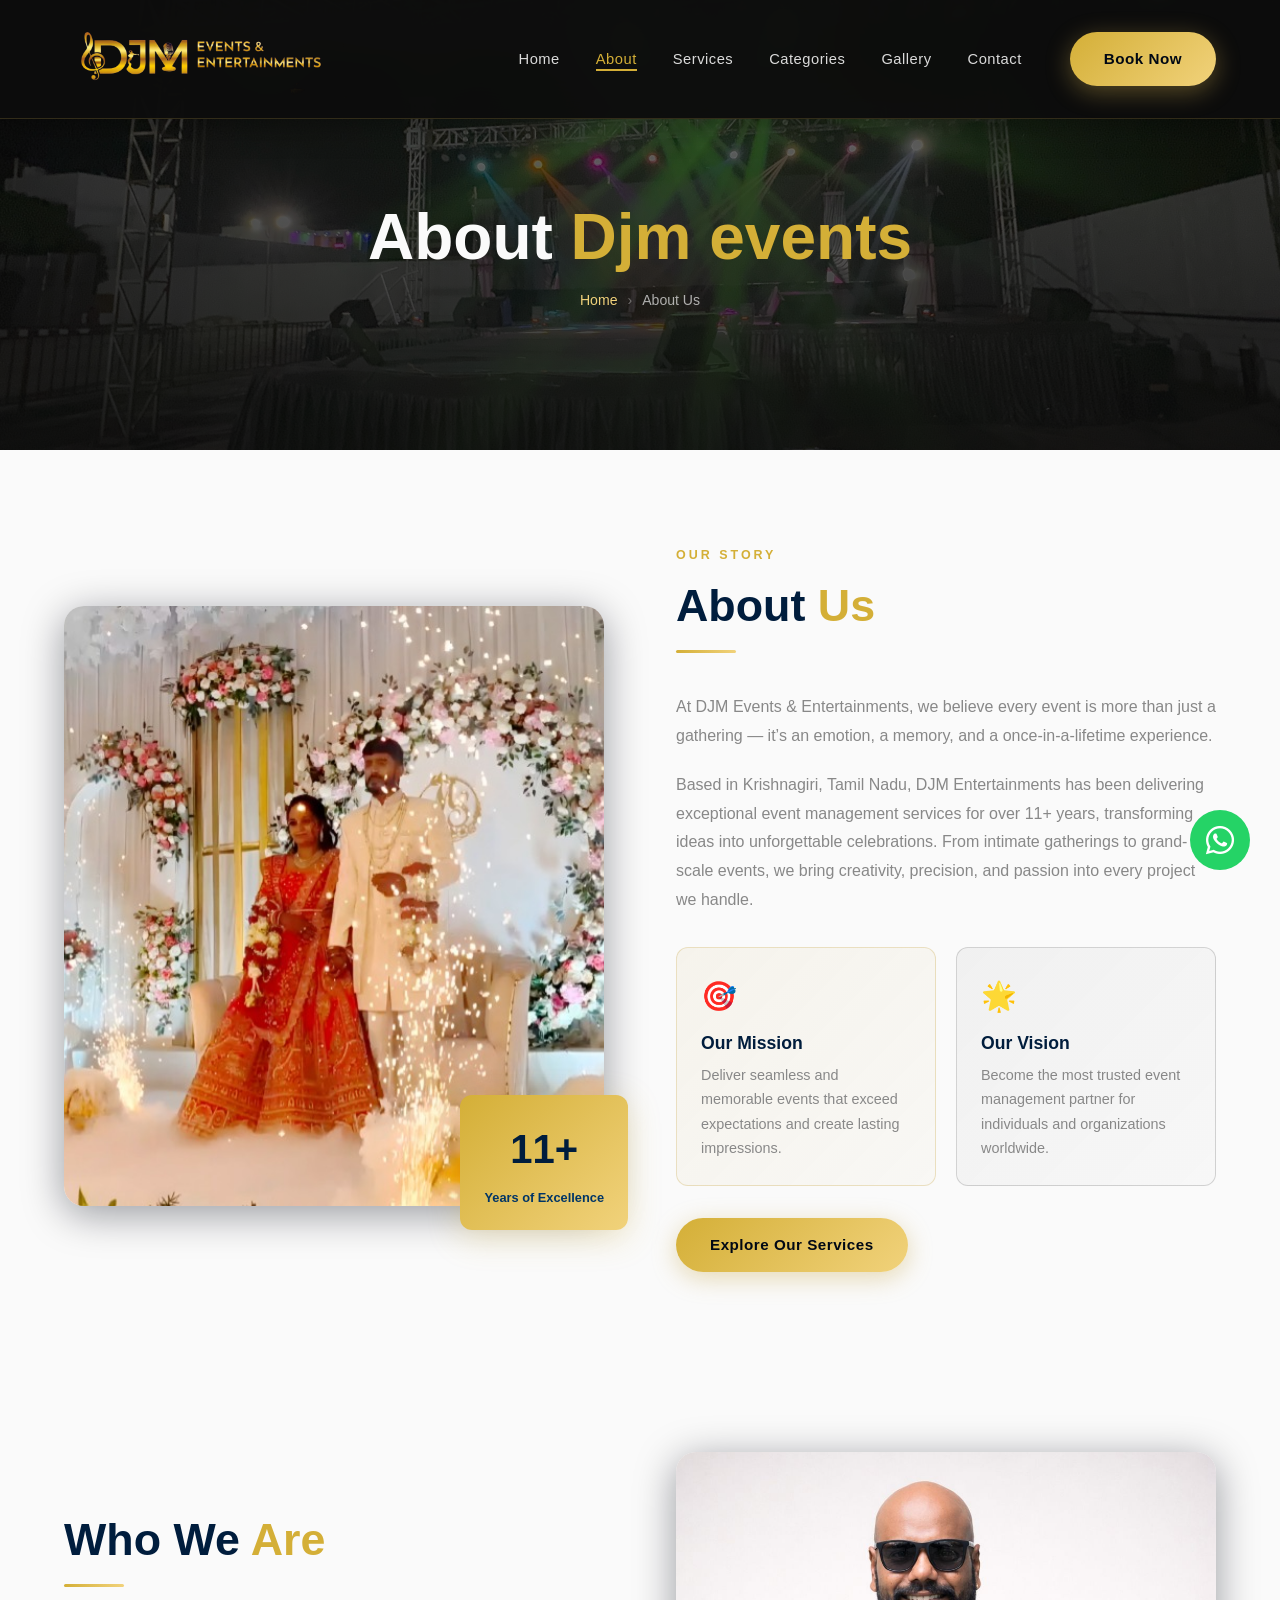
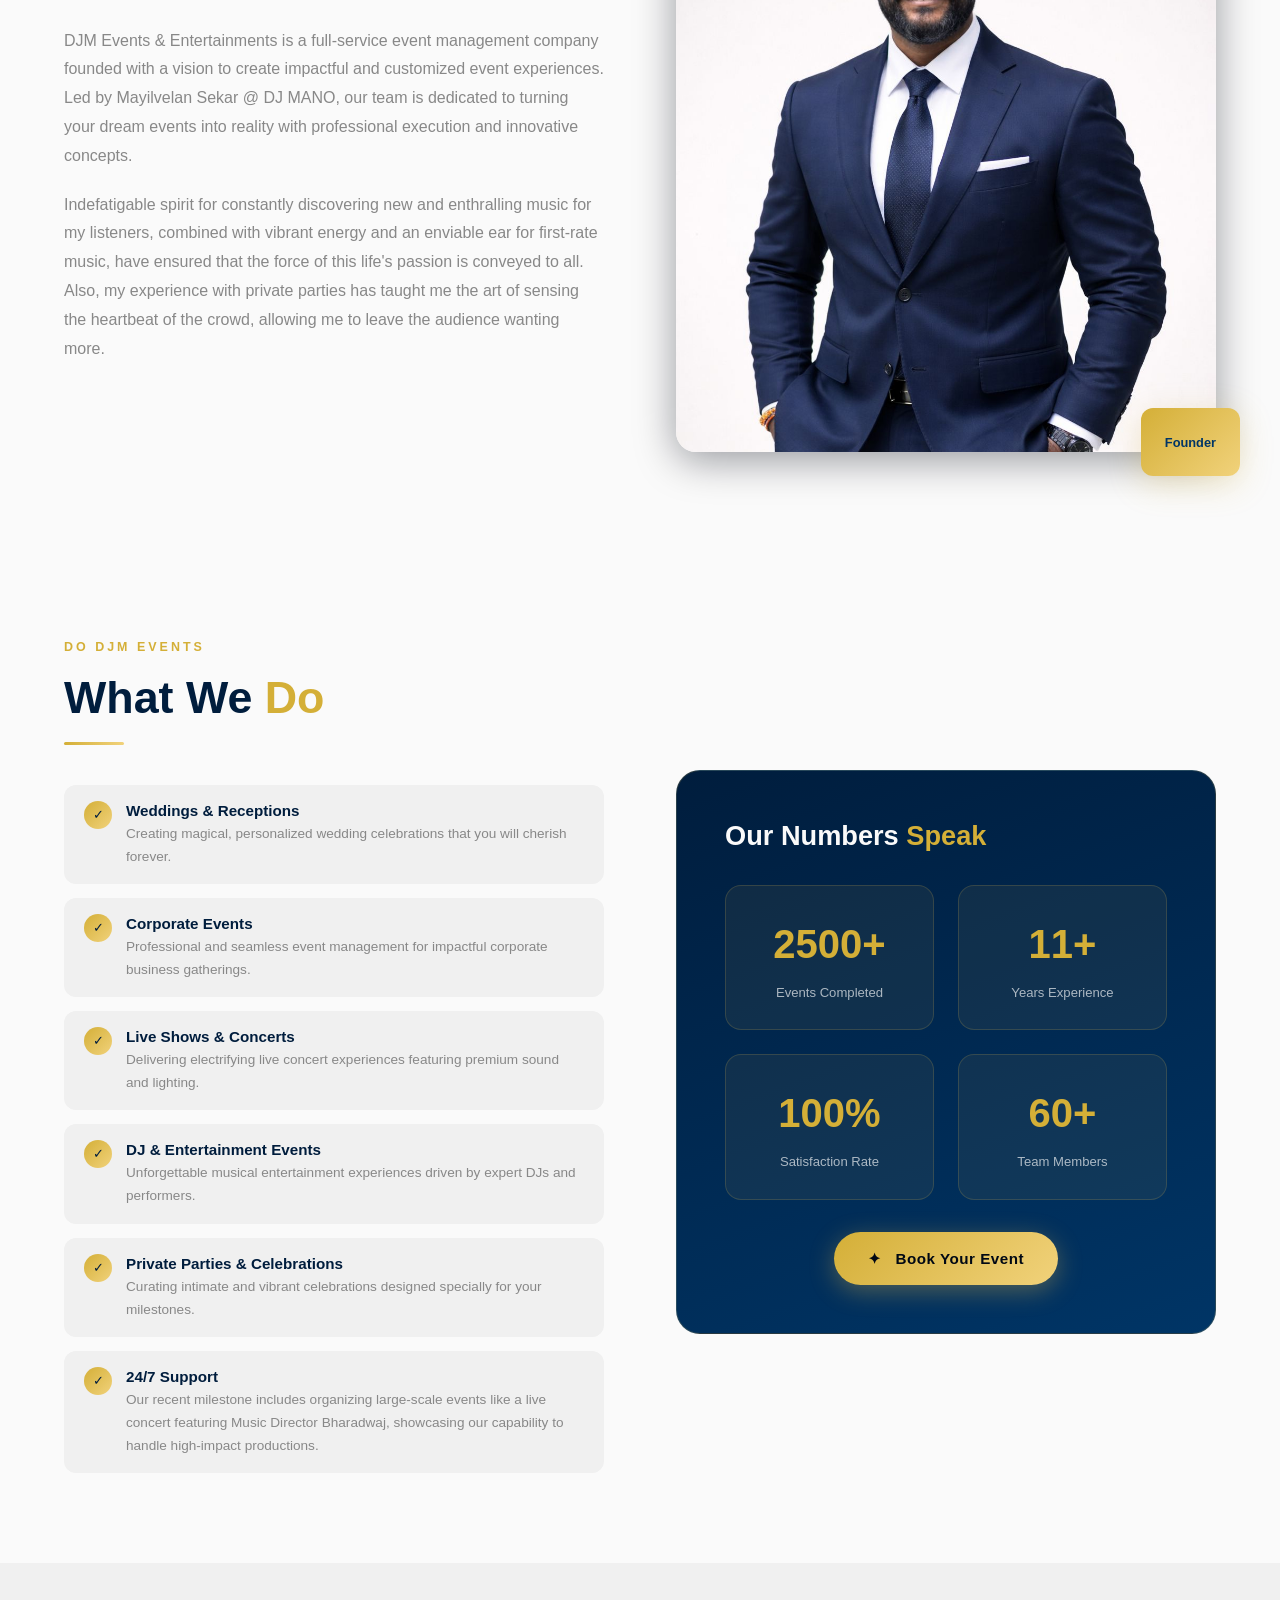
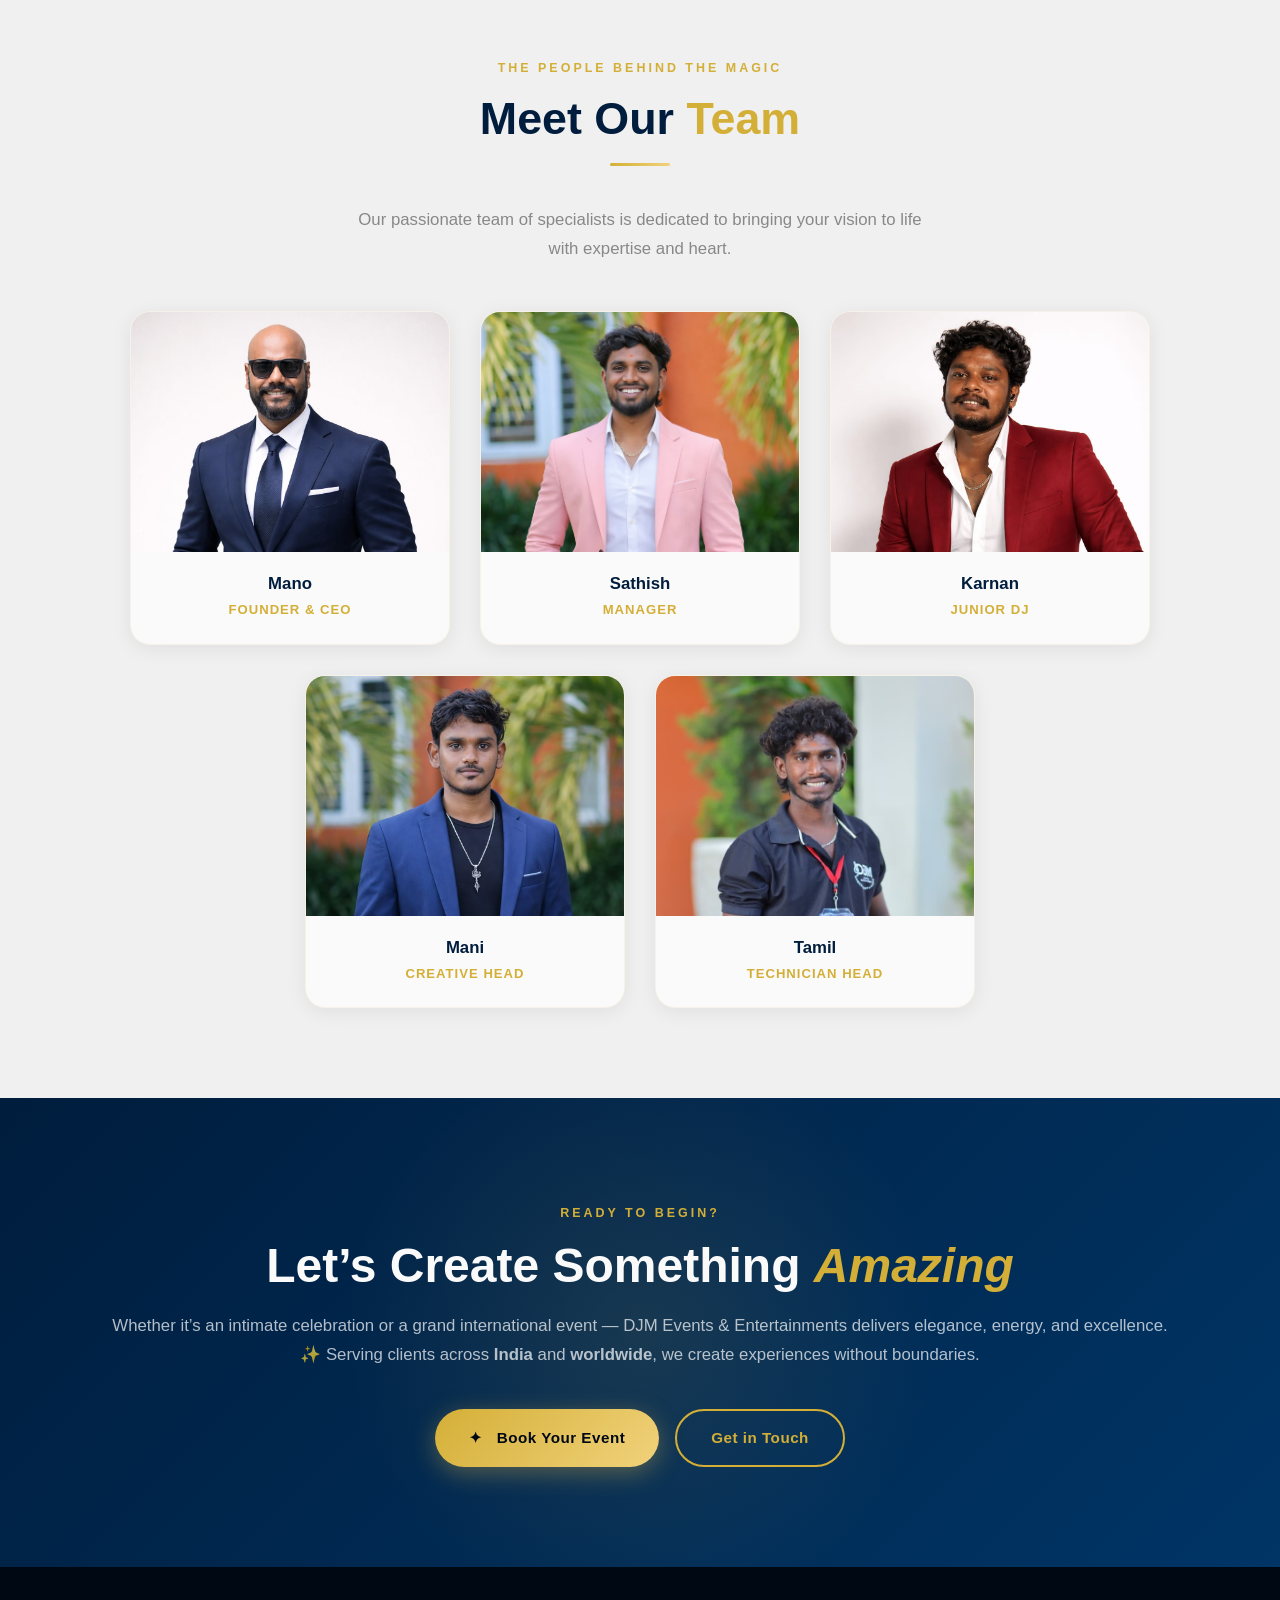
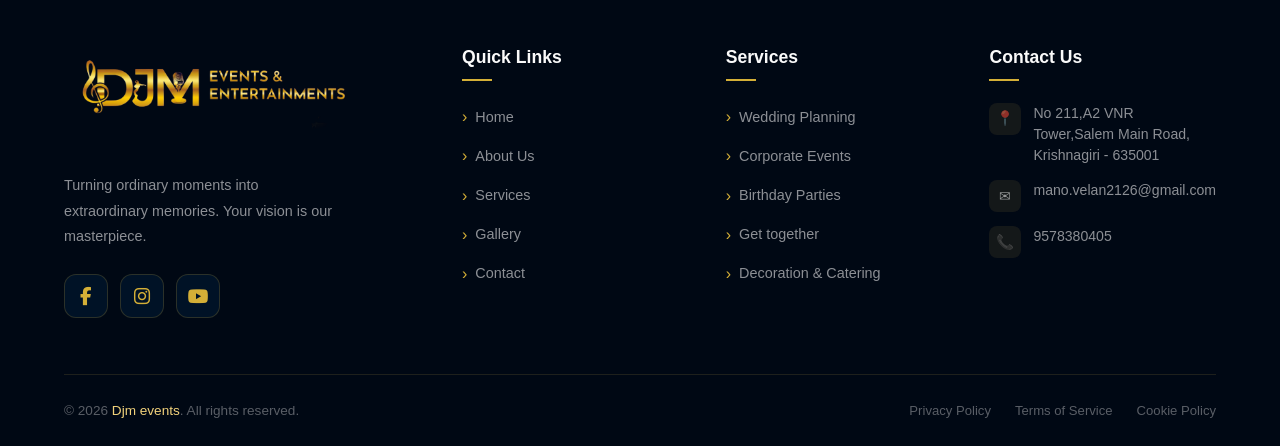
==== about.html @ 703d53e8 "changes" ====
<!DOCTYPE html>
<html lang="en">

<head>
    <meta charset="UTF-8" />
    <meta name="viewport" content="width=device-width, initial-scale=1.0" />
    <meta name="description"
        content="Learn about Djm events — our story, mission, vision, and the passionate team behind every unforgettable event we create." />
    <title>About Us | Djm events</title>
    <link rel="stylesheet" href="style.css" />
    <link rel="preconnect" href="https://fonts.googleapis.com" />
    <link rel="preconnect" href="https://fonts.gstatic.com" crossorigin />
    <link rel="stylesheet" href="https://cdnjs.cloudflare.com/ajax/libs/font-awesome/6.5.0/css/all.min.css">
    <link rel="icon" type="image/png" href="images/djm-icon.png">
</head>

<body>
    <div class="nav-overlay"></div>

    <!-- ===== NAVBAR ===== -->
    <nav class="navbar scrolled" id="navbar">
        <div class="nav-container">
            <a href="index.html" class="nav-logo" aria-label="Djm events Home">
                <div class="nav-logo-icon"><img src="images/djmlogo.png" alt="Djm Events"></div>
            </a>
            <ul class="nav-links" id="navLinks" role="navigation" aria-label="Main navigation">
                <li><a href="index.html" class="nav-link">Home</a></li>
                <li><a href="about.html" class="nav-link active">About</a></li>
                <li><a href="services.html" class="nav-link">Services</a></li>
                <li><a href="categories.html" class="nav-link">Categories</a></li>
                <li><a href="gallery.html" class="nav-link">Gallery</a></li>
                <li><a href="contact.html" class="nav-link">Contact</a></li>
                <li><a href="book.html" class="btn btn-primary nav-cta" target="_blank">Book Now</a></li>
            </ul>
            <button class="hamburger" id="hamburger" aria-label="Toggle navigation" aria-expanded="false">
                <span></span><span></span><span></span>
            </button>
        </div>
    </nav>

    <!-- ===== PAGE HERO ===== -->
    <header class="page-hero" id="about-hero">
        <div class="page-hero-bg" style="background-image: url('images/Truss\ Setup.jpg');"></div>
        <div class="page-hero-overlay"></div>
        <div class="container">
            <div class="page-hero-content">
                <h1 class="page-hero-title">About <span>Djm events</span></h1>
                <nav class="breadcrumb" aria-label="Breadcrumb">
                    <a href="index.html">Home</a>
                    <span class="breadcrumb-sep">›</span>
                    <span>About Us</span>
                </nav>
            </div>
        </div>
    </header>

    <!-- ===== COMPANY OVERVIEW ===== -->
    <section class="section-padding" id="company-overview">
        <div class="container">
            <div class="about-overview">
                <div class="about-img-wrap fade-in">
                    <img src="images/wedding_floral_stage.jpg" alt="Djm events team at a beautiful event"
                        class="about-img-main" loading="lazy" />
                    <div class="about-img-badge">
                        <span class="big-num">11+</span>
                        <span>Years of Excellence</span>
                    </div>
                </div>
                <div class="about-text-col fade-in">
                    <span class="section-tag">Our Story</span>
                    <h2 class="section-title">About <span>Us</span> </h2>
                    <div class="gold-divider"></div>
                    <p style="color:var(--gray-mid); margin-bottom:20px; line-height:1.8;">
                        At DJM Events & Entertainments, we believe every event is more than just a gathering — it’s an
                        emotion, a memory, and a once-in-a-lifetime experience.
                    </p>
                    <p style="color:var(--gray-mid); margin-bottom:28px; line-height:1.8;">
                        Based in Krishnagiri, Tamil Nadu, DJM Entertainments has been delivering exceptional event
                        management services for over 11+ years, transforming ideas into unforgettable celebrations. From
                        intimate gatherings to grand-scale events, we bring creativity, precision, and passion into
                        every project we handle.
                    </p>

                    <div class="mission-vision-grid">
                        <div class="mv-card mission">
                            <div class="mv-icon">🎯</div>
                            <h4>Our Mission</h4>
                            <p>Deliver seamless and memorable events that exceed expectations and create lasting
                                impressions.</p>
                        </div>
                        <div class="mv-card vision">
                            <div class="mv-icon">🌟</div>
                            <h4>Our Vision</h4>
                            <p>Become the most trusted event management partner for individuals and organizations
                                worldwide.</p>
                        </div>
                    </div>

                    <a href="services.html" class="btn btn-primary" id="about-services-btn">Explore Our Services</a>
                </div>
            </div>
        </div>
    </section>
    <section class="section-padding" id="company-overview">
        <div class="container">
            <div class="about-overview">
                <div class="about-text-col fade-in">

                    <h2 class="section-title">Who We <span>Are</span> </h2>
                    <div class="gold-divider"></div>
                    <p style="color:var(--gray-mid); margin-bottom:20px; line-height:1.8;">
                        DJM Events & Entertainments is a full-service event management company founded with a vision to
                        create impactful and customized event experiences. Led by Mayilvelan Sekar @ DJ MANO, our team
                        is dedicated to turning your dream events into reality with professional execution and
                        innovative concepts.
                    </p>
                    <p style="color:var(--gray-mid); margin-bottom:28px; line-height:1.8;">
                        Indefatigable spirit for constantly discovering new and enthralling music for my
                        listeners, combined with vibrant energy and an enviable ear for first-rate music, have
                        ensured that the force of this life's passion is conveyed to all. Also, my experience with
                        private parties has taught me the art of sensing the heartbeat of the crowd, allowing
                        me to leave the audience wanting more.
                    </p>




                </div>

                <div class="about-text-col fade-in">
                    <div class="about-img-wrap fade-in">
                        <img src="images/manowesdwd.jpeg" alt="Djm events team at a beautiful event"
                            class="about-img-main" loading="lazy" />
                        <div class="about-img-badge">
                            <span class="">Founder</span>

                        </div>

                    </div>
                </div>


            </div>
        </div>

    </section>
    <section class="section-padding" id="why-choose-us">
        <div class="container">
            <div class="two-col-grid">
                <div class="fade-in">
                    <span class="section-tag">Do Djm events</span>
                    <h2 class="section-title">What We <span>Do</span></h2>
                    <div class="gold-divider"></div>
                    <div class="why-list">
                        <div class="why-item">
                            <div class="why-check">✓</div>
                            <div class="why-item-text">
                                <h5>Weddings & Receptions </h5>
                                <p>Creating magical, personalized wedding celebrations that you will cherish forever.
                                </p>
                            </div>
                        </div>
                        <div class="why-item">
                            <div class="why-check">✓</div>
                            <div class="why-item-text">
                                <h5>Corporate Events </h5>
                                <p>Professional and seamless event management for impactful corporate business
                                    gatherings.</p>
                            </div>
                        </div>
                        <div class="why-item">
                            <div class="why-check">✓</div>
                            <div class="why-item-text">
                                <h5>Live Shows & Concerts </h5>
                                <p>Delivering electrifying live concert experiences featuring premium sound and
                                    lighting.</p>
                            </div>
                        </div>
                        <div class="why-item">
                            <div class="why-check">✓</div>
                            <div class="why-item-text">
                                <h5>DJ & Entertainment Events</h5>
                                <p>Unforgettable musical entertainment experiences driven by expert DJs and performers.
                                </p>
                            </div>
                        </div>
                        <div class="why-item">
                            <div class="why-check">✓</div>
                            <div class="why-item-text">
                                <h5>Private Parties & Celebrations </h5>
                                <p>Curating intimate and vibrant celebrations designed specially for your milestones.
                                </p>
                            </div>
                        </div>
                        <div class="why-item">
                            <div class="why-check">✓</div>
                            <div class="why-item-text">
                                <h5>24/7 Support</h5>

                                <p>Our recent milestone includes organizing large-scale events like a live concert
                                    featuring Music Director Bharadwaj, showcasing our capability to handle high-impact
                                    productions.</p>
                            </div>
                        </div>
                    </div>
                </div>
                <div class="fade-in">
                    <div
                        style="background:linear-gradient(160deg,var(--dark),var(--dark-mid)); border-radius:24px; padding:48px; border:1px solid rgba(201,168,76,0.2);">
                        <h3
                            style="font-family:'Open Sans',sans-serif; font-size:1.7rem; color:var(--white); margin-bottom:32px;">
                            Our Numbers <span style="color:var(--gold);">Speak</span></h3>
                        <div class="two-two-grid">
                            <div
                                style="text-align:center; padding:24px; background:rgba(201,168,76,0.08); border-radius:16px; border:1px solid rgba(201,168,76,0.2);">
                                <span
                                    style="font-family:'Open Sans',sans-serif; font-size:2.5rem; font-weight:700; color:var(--gold); display:block;">2500+</span>
                                <span style="color:rgba(255,255,255,0.65); font-size:0.82rem;">Events Completed</span>
                            </div>
                            <div
                                style="text-align:center; padding:24px; background:rgba(201,168,76,0.08); border-radius:16px; border:1px solid rgba(201,168,76,0.2);">
                                <span
                                    style="font-family:'Open Sans',sans-serif; font-size:2.5rem; font-weight:700; color:var(--gold); display:block;">11+</span>
                                <span style="color:rgba(255,255,255,0.65); font-size:0.82rem;">Years Experience</span>
                            </div>
                            <div
                                style="text-align:center; padding:24px; background:rgba(201,168,76,0.08); border-radius:16px; border:1px solid rgba(201,168,76,0.2);">
                                <span
                                    style="font-family:'Open Sans',sans-serif; font-size:2.5rem; font-weight:700; color:var(--gold); display:block;">100%</span>
                                <span style="color:rgba(255,255,255,0.65); font-size:0.82rem;">Satisfaction Rate</span>
                            </div>
                            <div
                                style="text-align:center; padding:24px; background:rgba(201,168,76,0.08); border-radius:16px; border:1px solid rgba(201,168,76,0.2);">
                                <span
                                    style="font-family:'Open Sans',sans-serif; font-size:2.5rem; font-weight:700; color:var(--gold); display:block;">60+</span>
                                <span style="color:rgba(255,255,255,0.65); font-size:0.82rem;">Team Members</span>
                            </div>
                        </div>
                        <div style="margin-top:32px; text-align:center;">
                            <a href="https://wa.me/919578380405?text=Hi,%20I'd%20like%20to%20book%20an%20event%20with%20Djm%20Events."
                                target="_blank" class="btn btn-primary" id="about-book-btn">✦ &nbsp; Book Your Event</a>
                        </div>
                    </div>
                </div>
            </div>
        </div>
    </section>



    <!-- ===== TEAM ===== -->
    <section class="section-padding team-section" id="team">
        <div class="container">
            <div class="text-center fade-in">
                <span class="section-tag">The People Behind the Magic</span>
                <h2 class="section-title">Meet Our <span>Team</span></h2>
                <div class="gold-divider"></div>
                <p class="section-subtitle">Our passionate team of specialists is dedicated to bringing your vision to
                    life with expertise and heart.</p>
            </div>
            <div class="team-grid">

                <article class="team-card fade-in" id="team-member-1">
                    <div class="team-img-wrap">
                        <img src="images/derde.jpeg" alt="Victoria Harrington - Founder & CEO" class="team-img"
                            loading="lazy" />
                        <div class="team-img-overlay"></div>

                    </div>
                    <div class="team-info">
                        <h3 class="team-name">Mano</h3>
                        <p class="team-role">Founder & CEO</p>
                    </div>
                </article>

                <article class="team-card fade-in" id="team-member-2">
                    <div class="team-img-wrap">
                        <img src="images/sathish.jpeg" alt="James Lawson - Creative Director" class="team-img"
                            style="object-position: 33% top;" loading="lazy" />
                        <div class="team-img-overlay"></div>

                    </div>
                    <div class="team-info">
                        <h3 class="team-name">Sathish</h3>
                        <p class="team-role">Manager</p>
                    </div>
                </article>
                <article class="team-card fade-in" id="team-member-3">
                    <div class="team-img-wrap">
                        <img src="images/erwdsweds.jpeg" alt="Sophia Martinez - Head of Weddings" class="team-img"
                            style="object-position: 66% top;" loading="lazy" />
                        <div class="team-img-overlay"></div>
                        <div class="team-info">
                            <h3 class="team-name">Karnan</h3>
                            <p class="team-role">Junior Dj</p>
                        </div>
                    </div>

                </article>



                <article class="team-card fade-in" id="team-member-3">
                    <div class="team-img-wrap">
                        <img src="images/mani.jpeg" alt="Sophia Martinez - Head of Weddings" class="team-img"
                            style="object-position: 66% top;" loading="lazy" />
                        <div class="team-img-overlay"></div>
                        <div class="team-info">
                            <h3 class="team-name">Mani</h3>
                            <p class="team-role">Creative Head</p>
                        </div>
                    </div>

                </article>

                <article class="team-card fade-in" id="team-member-3">
                    <div class="team-img-wrap">
                        <img src="images/erdeder.jpeg" alt="Sophia Martinez - Head of Weddings" class="team-img"
                            style="object-position: 66% top;" loading="lazy" />
                        <div class="team-img-overlay"></div>
                        <div class="team-info">
                            <h3 class="team-name">Tamil</h3>
                            <p class="team-role">Technician Head</p>
                        </div>
                    </div>

                </article>



            </div>
        </div>
    </section>


    <!-- ===== CTA ===== -->
    <section class="cta-section">
        <div class="container">
            <div class="cta-content text-center fade-in">
                <span class="section-tag">Ready to Begin?</span>
                <h2 class="cta-title">Let’s Create Something <span>Amazing</span></h2>
                <p class="cta-subtitle">Whether it’s an intimate celebration or a grand international event — DJM Events
                    & Entertainments delivers elegance, energy, and excellence.<br>✨ Serving clients across
                    <strong>India</strong> and <strong>worldwide</strong>, we create experiences without boundaries.
                </p>
                <div class="cta-buttons">
                    <a href="https://wa.me/919578380405?text=Hi,%20I'd%20like%20to%20book%20an%20event%20with%20Djm%20Events."
                        target="_blank" class="btn btn-primary">✦ &nbsp; Book Your Event</a>
                    <a href="contact.html" class="btn btn-outline">Get in Touch</a>
                </div>
            </div>
        </div>
    </section>

    <!-- ===== FOOTER ===== -->
    <footer id="footer">
        <div class="container">
            <div class="footer-top">
                <div class="footer-brand">
                    <div class="footer-logo">
                        <div class="footer-logo-icon"><img src="images/djmlogo.png" alt="Djm Events Logo"></div>
                    </div>
                    <p class="footer-desc">Turning ordinary moments into extraordinary memories. Your vision is our
                        masterpiece.</p>
                    <div class="footer-social">
                        <a href="https://www.facebook.com/share/1BpF6dYQcz/" class="social-link" aria-label="Facebook"
                            target="_blank"><i class="fab fa-facebook-f"></i></a>
                        <a href="https://www.instagram.com/djm_events_entertainments?igsh=MTl5a3ZiZHJpZGw0OA=="
                            class="social-link" aria-label="Instagram" target="_blank"><i
                                class="fab fa-instagram"></i></a>
                        <a href="https://youtube.com/@djmeventsentertainment?si=QRsMMKzPq7EUzdyQ" class="social-link"
                            aria-label="YouTube" target="_blank"><i class="fab fa-youtube"></i></a>
                    </div>
                </div>
                <div class="footer-col">
                    <h4>Quick Links</h4>
                    <div class="footer-links">
                        <a href="index.html">Home</a>
                        <a href="about.html">About Us</a>
                        <a href="services.html">Services</a>
                        <a href="gallery.html">Gallery</a>
                        <a href="contact.html">Contact</a>
                    </div>
                </div>
                <div class="footer-col">
                    <h4>Services</h4>
                    <div class="footer-links">
                        <a href="services.html">Wedding Planning</a>
                        <a href="services.html">Corporate Events</a>
                        <a href="services.html#others">Birthday Parties</a>
                        <a href="services.html#others">Get together</a>
                        <a href="services.html#popular-setups">Decoration & Catering</a>
                    </div>
                </div>
                <div class="footer-col">
                    <h4>Contact Us</h4>
                    <div class="footer-contact-items">
                        <div class="footer-contact-item">
                            <div class="footer-ci-icon">📍</div><span>No 211,A2 VNR Tower,Salem Main Road, Krishnagiri -
                                635001 </span>
                        </div>
                        <div class="footer-contact-item">
                            <div class="footer-ci-icon">✉</div><a
                                href="mailto:contact@youreventco.com">mano.velan2126@gmail.com</a>
                        </div>
                        <div class="footer-contact-item">
                            <div class="footer-ci-icon">📞</div><a href="tel:+11234567890">9578380405</a>
                        </div>
                    </div>
                </div>
            </div>
            <div class="footer-bottom">
                <p class="footer-copy">&copy; 2026 <a href="index.html">Djm events</a>. All rights reserved.
                </p>
                <div class="footer-bottom-links">
                    <a href="#">Privacy Policy</a>
                    <a href="#">Terms of Service</a>
                    <a href="#">Cookie Policy</a>
                </div>
            </div>
        </div>
    </footer>

    <!-- Floating WhatsApp Icon -->
    <a href="https://wa.me/919578380405?text=Hi,%20I'd%20like%20to%20book%20an%20event%20with%20Djm%20Events."
        class="whatsapp-float" target="_blank" aria-label="Chat with us on WhatsApp">
        <i class="fab fa-whatsapp"></i>
    </a>

    <script src="main.js"></script>
</body>

</html>
---- style.css ----
/* ===== Custom: Reduced max-width for Other Events section ===== */
#panel-others {
  max-width: 800px;
  margin-left: auto;
  margin-right: auto;
}

/* ===================================================
   Djm events - Event Management Website Stylesheet
   Color Palette: Gold (#C9A84C), Black (#0D0D0D), White (#FAFAFA), Champagne (#F5E6C8)
   =================================================== */

@import url("https://fonts.googleapis.com/css2?family=Open+Sans:ital,wght@0,300..800;1,300..800&display=swap");

:root {
  --gold: #d4af37;
  --gold-light: #f1d27b;
  --gold-dark: #b8860b;
  --black: #000814;
  --dark: #001d3d;
  --dark-mid: #003566;
  --white: #fafafa;
  --champagne: #f5e6c8;
  --champagne-mid: #e8d5a3;
  --gray-light: #f0f0f0;
  --gray-mid: #888;
  --text-dark: #1a1a1a;
  --text-light: #fafafa;
  --shadow-gold: 0 8px 32px rgba(212, 175, 55, 0.25);
  --shadow-dark: 0 8px 40px rgba(0, 8, 20, 0.4);
  --transition: all 0.35s cubic-bezier(0.4, 0, 0.2, 1);
  --radius: 12px;
  --radius-lg: 20px;
}

/* ===================== RESET & BASE ===================== */
*,
*::before,
*::after {
  margin: 0;
  padding: 0;
  box-sizing: border-box;
}

html {
  scroll-behavior: smooth;
  font-size: 16px;
}

body {
  font-family: "Open Sans", sans-serif;
  background-color: var(--white);
  color: var(--text-dark);
  line-height: 1.7;
  overflow-x: hidden;
}

h1,
h2,
h3,
h4,
h5 {
  font-family: "Open Sans", sans-serif;
  line-height: 1.25;
}

a {
  text-decoration: none;
  color: inherit;
  transition: var(--transition);
}

img {
  max-width: 100%;
  height: auto;
  display: block;
}

ul {
  list-style: none;
}

input,
textarea,
select,
button {
  font-family: "Open Sans", sans-serif;
}

/* ===================== UTILITY ===================== */
.container {
  max-width: 1200px;
  margin: 0 auto;
  padding: 0 24px;
}

.section-padding {
  padding: 90px 0;
}

.section-padding-sm {
  padding: 60px 0;
}

.section-tag {
  display: inline-block;
  font-size: 0.78rem;
  font-weight: 700;
  letter-spacing: 3px;
  text-transform: uppercase;
  color: var(--gold);
  margin-bottom: 12px;
}

.section-title {
  font-size: clamp(2rem, 4vw, 2.8rem);
  color: var(--dark);
  margin-bottom: 16px;
}

.section-title span {
  color: var(--gold);
}

.section-subtitle {
  font-size: 1.05rem;
  color: var(--gray-mid);
  max-width: 580px;
  margin-bottom: 48px;
}

.text-center {
  text-align: center;
}

.text-center .section-subtitle {
  margin-left: auto;
  margin-right: auto;
}

.gold-divider {
  width: 60px;
  height: 3px;
  background: linear-gradient(90deg, var(--gold), var(--gold-light));
  border-radius: 2px;
  margin: 16px 0 40px;
}

.text-center .gold-divider {
  margin-left: auto;
  margin-right: auto;
}

/* ===================== BUTTONS ===================== */
.btn {
  display: inline-flex;
  align-items: center;
  gap: 8px;
  padding: 14px 34px;
  border-radius: 50px;
  font-weight: 600;
  font-size: 0.95rem;
  letter-spacing: 0.5px;
  cursor: pointer;
  border: none;
  transition: var(--transition);
  position: relative;
  overflow: hidden;
}

.btn::before {
  content: "";
  position: absolute;
  inset: 0;
  background: rgba(255, 255, 255, 0.15);
  transform: scaleX(0);
  transform-origin: left;
  transition: transform 0.35s ease;
}

.btn:hover::before {
  transform: scaleX(1);
}

.btn-primary {
  background: linear-gradient(135deg, var(--gold) 0%, var(--gold-light) 100%);
  color: var(--black);
  box-shadow: 0 6px 24px rgba(201, 168, 76, 0.4);
}

.btn-primary:hover {
  transform: translateY(-3px);
  box-shadow: 0 12px 36px rgba(201, 168, 76, 0.5);
}

.btn-outline {
  background: transparent;
  color: var(--gold);
  border: 2px solid var(--gold);
}

.btn-outline:hover {
  background: var(--gold);
  color: var(--black);
  transform: translateY(-3px);
}

.btn-white {
  background: var(--white);
  color: var(--dark);
  box-shadow: 0 4px 20px rgba(0, 0, 0, 0.15);
}

.btn-white:hover {
  background: var(--champagne);
  transform: translateY(-3px);
}

.btn-dark {
  background: var(--dark);
  color: var(--gold);
  border: 2px solid var(--dark);
}

.btn-dark:hover {
  background: var(--gold);
  color: var(--dark);
  transform: translateY(-3px);
}

/* ===================== NAVBAR ===================== */
.navbar {
  position: fixed;
  top: 0;
  left: 0;
  right: 0;
  z-index: 1000;
  padding: 0;
  transition: var(--transition);
}

.navbar.scrolled {
  background: rgba(13, 13, 13, 0.97);
  backdrop-filter: blur(20px);
  border-bottom: 1px solid rgba(201, 168, 76, 0.2);
  box-shadow: 0 4px 30px rgba(0, 0, 0, 0.4);
}

.nav-container {
  max-width: 1200px;
  margin: 0 auto;
  padding: 20px 24px;
  display: flex;
  align-items: center;
  justify-content: space-between;
}

.nav-logo {
  display: flex;
  align-items: center;
  gap: 10px;
}

.nav-logo-icon {
  width: 320px;
  /* Increased for high visibility */
  height: auto;
  display: flex;
  align-items: center;
  justify-content: flex-start;
  transition: width 0.3s ease;
}

.nav-logo-icon img {
  width: 100%;
  height: auto;
  object-fit: contain;
}

@media (max-width: 768px) {
  .nav-logo-icon {
    width: 220px;
    /* Scaled down for mobile screens */
  }
}

.nav-logo-text {
  font-family: "Open Sans", sans-serif;
  font-size: 1.5rem;
  font-weight: 700;
  color: var(--white);
}

.nav-logo-text span {
  color: var(--gold);
}

.nav-links {
  display: flex;
  align-items: center;
  gap: 36px;
}

.nav-link {
  color: rgba(255, 255, 255, 0.85);
  font-weight: 500;
  font-size: 0.92rem;
  letter-spacing: 0.5px;
  position: relative;
  padding-bottom: 4px;
}

.nav-link::after {
  content: "";
  position: absolute;
  bottom: 0;
  left: 0;
  width: 0;
  height: 2px;
  background: var(--gold);
  transition: width 0.3s ease;
}

.nav-link:hover,
.nav-link.active {
  color: var(--gold);
}

.nav-link:hover::after,
.nav-link.active::after {
  width: 100%;
}

.nav-cta {
  margin-left: 12px;
}

.hamburger {
  display: none;
  flex-direction: column;
  gap: 5px;
  cursor: pointer;
  padding: 4px;
  background: transparent;
  border: none;
}

.hamburger span {
  display: block;
  width: 24px;
  height: 2px;
  background: var(--white);
  border-radius: 2px;
  transition: var(--transition);
}

/* ===================== HERO - HOME ===================== */
.hero {
  position: relative;
  min-height: 100vh;
  display: flex;
  align-items: center;
  justify-content: center;
  overflow: hidden;
}

.hero-bg {
  position: absolute;
  inset: 0;
  z-index: 0;
  overflow: hidden;
  background: var(--dark);
}

.hero-bg .slide {
  position: absolute;
  inset: 0;
  background-size: cover;
  background-position: center;
  opacity: 0;
  animation: heroCrossfade 15s infinite;
}

.hero-bg .slide-1 {
  background-image: url("images/concert_peacock_stage.jpg");
  animation-delay: 0s;
}

.hero-bg .slide-2 {
  background-image: url("images/concert_djmano_crowd.jpg");
  animation-delay: 3s;
}

.hero-bg .slide-3 {
  background-image: url("images/wedding_floral_stage.jpg");
  animation-delay: 6s;
}

.hero-bg .slide-4 {
  background-image: url("images/dj_full_setup.jpg");
  animation-delay: 9s;
}

.hero-bg .slide-5 {
  background-image: url("images/wedding_sparkler_curtain.jpg");
  animation-delay: 12s;
}

@keyframes heroCrossfade {
  0% {
    opacity: 0;
    transform: scale(1);
  }

  5% {
    opacity: 1;
    transform: scale(1.02);
  }

  20% {
    opacity: 1;
    transform: scale(1.08);
  }

  25% {
    opacity: 0;
    transform: scale(1.1);
  }

  100% {
    opacity: 0;
    transform: scale(1.1);
  }
}

@keyframes heroZoom {
  0% {
    transform: scale(1.05);
  }

  100% {
    transform: scale(1.12);
  }
}

.hero-overlay {
  position: absolute;
  inset: 0;
  background: linear-gradient(135deg,
      rgba(13, 13, 13, 0.88) 0%,
      rgba(13, 13, 13, 0.65) 50%,
      rgba(13, 13, 13, 0.45) 100%);
}

.hero-particles {
  position: absolute;
  inset: 0;
  overflow: hidden;
  pointer-events: none;
}

.particle {
  position: absolute;
  width: 4px;
  height: 4px;
  background: var(--gold);
  border-radius: 50%;
  opacity: 0;
  animation: floatUp var(--duration, 6s) var(--delay, 0s) infinite ease-in;
}

@keyframes floatUp {
  0% {
    opacity: 0;
    transform: translateY(0) scale(0);
  }

  20% {
    opacity: 0.8;
  }

  80% {
    opacity: 0.4;
  }

  100% {
    opacity: 0;
    transform: translateY(-120vh) scale(1.5);
  }
}

.hero-content {
  position: relative;
  z-index: 2;
  max-width: 800px;
  text-align: center;
  animation: fadeInUp 1s ease 0.3s both;
  margin: 0 auto;
}

@keyframes fadeInUp {
  from {
    opacity: 0;
    transform: translateY(40px);
  }

  to {
    opacity: 1;
    transform: translateY(0);
  }
}

.hero-badge {
  display: inline-flex;
  align-items: center;
  gap: 8px;
  background: rgba(201, 168, 76, 0.15);
  border: 1px solid rgba(201, 168, 76, 0.4);
  border-radius: 50px;
  padding: 8px 20px;
  color: var(--gold-light);
  font-size: 0.82rem;
  font-weight: 600;
  letter-spacing: 2px;
  text-transform: uppercase;
  margin-bottom: 24px;
  backdrop-filter: blur(10px);
}

.hero h1 {
  font-size: clamp(2.8rem, 7vw, 5.5rem);
  color: var(--white);
  line-height: 1.1;
  margin-bottom: 20px;
}

.hero h1 .gold-text {
  color: var(--gold);
  font-style: italic;
  display: block;
}

.hero-desc {
  font-size: 1.12rem;
  color: rgba(255, 255, 255, 0.82);
  max-width: 560px;
  margin: 0 auto 40px;
  line-height: 1.8;
}

.hero-buttons {
  display: flex;
  justify-content: center;
  gap: 16px;
  flex-wrap: wrap;
}

.hero-scroll {
  position: absolute;
  bottom: 36px;
  left: 50%;
  transform: translateX(-50%);
  z-index: 2;
  display: flex;
  flex-direction: column;
  align-items: center;
  gap: 8px;
  color: rgba(255, 255, 255, 0.6);
  font-size: 0.75rem;
  letter-spacing: 2px;
  text-transform: uppercase;
  animation: bounce 2s infinite;
}

.scroll-line {
  width: 1px;
  height: 50px;
  background: linear-gradient(to bottom, transparent, var(--gold));
}

@keyframes bounce {

  0%,
  100% {
    transform: translateX(-50%) translateY(0);
  }

  50% {
    transform: translateX(-50%) translateY(8px);
  }
}

/* ===================== STATS BAR ===================== */
.stats-bar {
  background: linear-gradient(135deg, var(--dark) 0%, var(--dark-mid) 100%);
  padding: 50px 0;
}

.stats-grid {
  display: grid;
  grid-template-columns: repeat(4, 1fr);
  gap: 24px;
}

.stat-item {
  text-align: center;
  padding: 24px;
  border-right: 1px solid rgba(201, 168, 76, 0.2);
  position: relative;
}

.stat-item:last-child {
  border-right: none;
}

.stat-number {
  font-family: "Open Sans", sans-serif;
  font-size: 3rem;
  font-weight: 700;
  color: var(--gold);
  display: block;
  line-height: 1;
  margin-bottom: 6px;
}

.stat-label {
  color: rgba(255, 255, 255, 0.7);
  font-size: 0.88rem;
  font-weight: 500;
  letter-spacing: 1px;
  text-transform: uppercase;
}

/* ===================== SERVICES HIGHLIGHTS (HOME) ===================== */
.services-highlights {
  background: var(--white);
}

.services-grid {
  display: grid;
  grid-template-columns: repeat(3, 1fr);
  gap: 28px;
}

.service-card {
  background: var(--white);
  border-radius: var(--radius-lg);
  overflow: hidden;
  box-shadow: 0 4px 24px rgba(0, 0, 0, 0.07);
  border: 1px solid rgba(201, 168, 76, 0.12);
  transition: var(--transition);
  position: relative;
}

.service-card:hover {
  transform: translateY(-8px);
  box-shadow: var(--shadow-gold);
  border-color: rgba(201, 168, 76, 0.4);
}

.service-card-img {
  width: 100%;
  height: 200px;
  object-fit: cover;
  transition: transform 0.5s ease;
}

.service-card:hover .service-card-img {
  transform: scale(1.05);
}

.service-card-img-placeholder {
  width: 100%;
  height: 200px;
  display: flex;
  align-items: center;
  justify-content: center;
  font-size: 3rem;
  transition: transform 0.5s ease;
}

.service-card:hover .service-card-img-placeholder {
  transform: scale(1.05);
}

.service-card-body {
  padding: 28px;
}

.service-icon {
  width: 52px;
  height: 52px;
  background: linear-gradient(135deg, var(--champagne), var(--champagne-mid));
  border-radius: 14px;
  display: flex;
  align-items: center;
  justify-content: center;
  font-size: 1.4rem;
  margin-bottom: 16px;
  transition: var(--transition);
}

.service-card:hover .service-icon {
  background: linear-gradient(135deg, var(--gold), var(--gold-light));
  transform: rotate(-5deg) scale(1.1);
}

.service-card-body h3 {
  font-size: 1.3rem;
  color: var(--dark);
  margin-bottom: 10px;
}

.service-card-body p {
  font-size: 0.93rem;
  color: var(--gray-mid);
  line-height: 1.7;
}

.card-arrow {
  display: inline-flex;
  align-items: center;
  gap: 6px;
  color: var(--gold);
  font-weight: 600;
  font-size: 0.88rem;
  margin-top: 16px;
  transition: gap 0.3s ease;
}

.service-card:hover .card-arrow {
  gap: 10px;
}

/* ===================== TESTIMONIALS ===================== */
.testimonials {
  background: none;
}

.testimonials-grid {
  display: grid;
  grid-template-columns: repeat(3, 1fr);
  gap: 28px;
}

.testimonial-card {
  background: var(--white);
  border: 1px solid rgba(0, 0, 0, 0.05);
  box-shadow: 0 4px 20px rgba(0, 0, 0, 0.04);
  border-radius: var(--radius-lg);
  padding: 36px 32px;
  position: relative;
  transition: var(--transition);
}

.testimonial-card:hover {
  border-color: rgba(201, 168, 76, 0.4);
  box-shadow: var(--shadow-gold);
  transform: translateY(-6px);
}

.quote-icon {
  font-size: 4rem;
  color: var(--gold);
  opacity: 0.3;
  font-family: Georgia, serif;
  line-height: 1;
  margin-bottom: 16px;
  display: block;
}

.testimonial-text {
  color: var(--gray-mid);
  font-size: 0.97rem;
  line-height: 1.8;
  font-style: italic;
  margin-bottom: 28px;
}

.testimonial-author {
  display: flex;
  align-items: center;
  gap: 14px;
}

.author-avatar {
  width: 50px;
  height: 50px;
  border-radius: 50%;
  background: linear-gradient(135deg, var(--gold), var(--gold-dark));
  display: flex;
  align-items: center;
  justify-content: center;
  font-family: "Open Sans", sans-serif;
  font-size: 1.2rem;
  color: var(--dark);
  font-weight: 700;
  border: 2px solid var(--gold-light);
  flex-shrink: 0;
}



.author-name {
  color: var(--dark);
  font-weight: 600;
  font-size: 0.95rem;
}

.author-role {
  color: var(--gold);
  font-size: 0.8rem;
}

.stars {
  color: var(--gold);
  font-size: 0.9rem;
  margin-bottom: 12px;
}

/* ===================== ABOUT PAGE ===================== */
.page-hero {
  position: relative;
  height: 50vh;
  min-height: 380px;
  display: flex;
  align-items: center;
  justify-content: center;
  padding-bottom: 60px;
  overflow: hidden;
}

.page-hero-bg {
  position: absolute;
  inset: 0;
  background-size: cover;
  background-position: center;
}

.page-hero-overlay {
  position: absolute;
  inset: 0;
  background: linear-gradient(to bottom,
      rgba(13, 13, 13, 0.5) 0%,
      rgba(13, 13, 13, 0.85) 100%);
}

.page-hero-content {
  position: relative;
  z-index: 2;
  max-width: 800px;
  margin: 0 auto;
  text-align: center;
  margin-top: 120px;
}

.page-hero-content.text-center {
  text-align: center;
}

.page-hero-title {
  font-size: clamp(2.5rem, 6vw, 4rem);
  color: var(--white);
  margin-bottom: 12px;
}

.page-hero-title span {
  color: var(--gold);
}

.breadcrumb {
  display: flex;
  align-items: center;
  gap: 10px;
  color: rgba(255, 255, 255, 0.65);
  font-size: 0.88rem;
  justify-content: center;
}

.breadcrumb-center {
  justify-content: center;
}

.breadcrumb a {
  color: var(--gold-light);
}

.breadcrumb a:hover {
  color: var(--gold);
}

.breadcrumb-sep {
  color: rgba(255, 255, 255, 0.35);
}

/* About Section */
.about-overview {
  display: grid;
  grid-template-columns: 1fr 1fr;
  gap: 72px;
  align-items: center;
}

.about-img-wrap {
  position: relative;
}

.about-img-main {
  width: 100%;
  height: 600px;
  object-fit: cover;
  border-radius: var(--radius-lg);
  box-shadow: var(--shadow-dark);
}

.about-img-badge {
  position: absolute;
  bottom: -24px;
  right: -24px;
  background: linear-gradient(135deg, var(--gold), var(--gold-light));
  border-radius: var(--radius);
  padding: 20px 24px;
  text-align: center;
  box-shadow: var(--shadow-gold);
}

.about-img-badge .big-num {
  font-family: "Open Sans", sans-serif;
  font-size: 2.5rem;
  font-weight: 700;
  color: var(--dark);
  display: block;
}

.about-img-badge span {
  font-size: 0.8rem;
  color: var(--dark-mid);
  font-weight: 600;
}



.mission-vision-grid {
  display: grid;
  grid-template-columns: 1fr 1fr;
  gap: 20px;
  margin: 32px 0;
}

.mv-card {
  padding: 24px;
  border-radius: var(--radius);
  border: 1px solid;
  transition: var(--transition);
}

.mv-card.mission {
  background: linear-gradient(135deg,
      rgba(201, 168, 76, 0.08),
      rgba(201, 168, 76, 0.03));
  border-color: rgba(201, 168, 76, 0.3);
}

.mv-card.vision {
  background: linear-gradient(135deg,
      rgba(13, 13, 13, 0.04),
      rgba(13, 13, 13, 0.01));
  border-color: rgba(13, 13, 13, 0.15);
}

.mv-card:hover {
  transform: translateY(-4px);
  box-shadow: var(--shadow-gold);
}

.mv-icon {
  font-size: 1.8rem;
  margin-bottom: 12px;
}

.mv-card h4 {
  font-family: "Open Sans", sans-serif;
  font-size: 1.1rem;
  color: var(--dark);
  margin-bottom: 8px;
}

.mv-card p {
  font-size: 0.9rem;
  color: var(--gray-mid);
}

.why-list {
  display: flex;
  flex-direction: column;
  gap: 14px;
  margin-top: 24px;
}

.why-item {
  display: flex;
  align-items: flex-start;
  gap: 14px;
  padding: 16px 20px;
  background: var(--gray-light);
  border-radius: var(--radius);
  transition: var(--transition);
}

.why-item:hover {
  background: var(--champagne);
  transform: translateX(6px);
}

.why-check {
  width: 28px;
  height: 28px;
  border-radius: 50%;
  background: linear-gradient(135deg, var(--gold), var(--gold-light));
  display: flex;
  align-items: center;
  justify-content: center;
  font-size: 0.8rem;
  color: var(--dark);
  flex-shrink: 0;
}

.why-item-text h5 {
  color: var(--dark);
  font-size: 0.95rem;
  margin-bottom: 2px;
}

.why-item-text p {
  color: var(--gray-mid);
  font-size: 0.85rem;
}

/* Team */
.team-section {
  background: var(--gray-light);
}

.team-grid {
  display: grid;
  grid-template-columns: repeat(4, 1fr);
  gap: 28px;
}

.team-card {
  background: var(--white);
  border-radius: var(--radius-lg);
  overflow: hidden;
  text-align: center;
  box-shadow: 0 4px 20px rgba(0, 0, 0, 0.07);
  transition: var(--transition);
  border: 1px solid rgba(201, 168, 76, 0.1);
}

.team-card:hover {
  transform: translateY(-10px);
  box-shadow: var(--shadow-gold);
  border-color: rgba(201, 168, 76, 0.4);
}

.team-img-wrap {
  position: relative;
  overflow: hidden;
}

.team-img {
  width: 100%;
  height: 240px;
  object-fit: cover;
  object-position: top;
  transition: transform 0.5s ease;
}

.team-card:hover .team-img {
  transform: scale(1.07);
}

.team-img-overlay {
  position: absolute;
  inset: 0;
  background: linear-gradient(to top,
      rgba(13, 13, 13, 0.7) 0%,
      transparent 60%);
  opacity: 0;
  transition: var(--transition);
}

.team-card:hover .team-img-overlay {
  opacity: 1;
}

.team-social {
  position: absolute;
  bottom: 16px;
  left: 0;
  right: 0;
  display: flex;
  justify-content: center;
  gap: 10px;
  transform: translateY(20px);
  opacity: 0;
  transition: var(--transition);
}

.team-card:hover .team-social {
  opacity: 1;
  transform: translateY(0);
}

.team-social a {
  width: 34px;
  height: 34px;
  background: var(--gold);
  border-radius: 50%;
  display: flex;
  align-items: center;
  justify-content: center;
  color: var(--dark);
  font-size: 0.8rem;
}

.team-social a:hover {
  background: var(--white);
}

.team-info {
  padding: 22px 16px;
}

.team-name {
  font-size: 1.05rem;
  color: var(--dark);
  margin-bottom: 4px;
}

.team-role {
  font-size: 0.82rem;
  color: var(--gold);
  font-weight: 600;
  text-transform: uppercase;
  letter-spacing: 1px;
}

/* ===================== SERVICES PAGE ===================== */
.services-page-grid {
  display: grid;
  grid-template-columns: repeat(2, 1fr);
  gap: 32px;
}

/* ===================== CATEGORIES PAGE ===================== */
.categories-grid {
  display: grid;
  grid-template-columns: repeat(3, 1fr);
  gap: 32px;
  margin-top: 24px;
}

.category-card {
  background: var(--white);
  border-radius: var(--radius-lg);
  overflow: hidden;
  box-shadow: 0 4px 24px rgba(0, 0, 0, 0.07);
  border: 1px solid rgba(201, 168, 76, 0.1);
  transition: var(--transition);
  position: relative;
}

.category-card:hover {
  transform: translateY(-8px);
  box-shadow: var(--shadow-gold);
  border-color: rgba(201, 168, 76, 0.4);
}

.category-card-image {
  position: relative;
  height: 220px;
  overflow: hidden;
}

.category-card-image img {
  width: 100%;
  height: 100%;
  object-fit: cover;
  transition: transform 0.5s ease;
}

.category-card:hover .category-card-image img {
  transform: scale(1.1);
}

.category-placeholder {
  width: 100%;
  height: 100%;
  display: flex;
  align-items: center;
  justify-content: center;
  font-size: 4rem;
  transition: transform 0.5s ease;
}

.category-card:hover .category-placeholder {
  transform: scale(1.1);
}

.category-overlay {
  position: absolute;
  inset: 0;
  background: linear-gradient(to bottom,
      transparent 0%,
      rgba(13, 13, 13, 0.7) 100%);
}

.category-card-body {
  padding: 32px;
}

.footer-logo-icon {
  width: 240px;
  margin-bottom: 10px;
}

.footer-logo-icon img {
  width: 100%;
  height: 100%;
  object-fit: cover;
}

.category-icon {
  width: 60px;
  height: 60px;
  background: linear-gradient(135deg, var(--gold), var(--gold-light));
  border-radius: 16px;
  display: flex;
  align-items: center;
  justify-content: center;
  font-size: 1.6rem;
  margin-bottom: 20px;
  transition: var(--transition);
  box-shadow: var(--shadow-gold);
}

.category-card:hover .category-icon {
  transform: rotate(-5deg) scale(1.1);
}

.category-card-body h3 {
  font-family: "Open Sans", sans-serif;
  font-size: 1.5rem;
  color: var(--dark);
  margin-bottom: 12px;
}

.category-card-body p {
  color: var(--gray-mid);
  font-size: 0.92rem;
  line-height: 1.7;
  margin-bottom: 20px;
}

.category-features {
  list-style: none;
  padding: 0;
  margin: 0 0 24px 0;
  display: flex;
  flex-direction: column;
  gap: 10px;
}

.category-features li {
  display: flex;
  align-items: center;
  gap: 10px;
  font-size: 0.88rem;
  color: var(--text-dark);
}

.category-features li span {
  color: var(--gold);
  font-weight: 700;
  font-size: 1rem;
}

/* Comparison Table */
.comparison-table {
  overflow-x: auto;
  margin-top: 32px;
  border-radius: var(--radius);
  box-shadow: 0 4px 24px rgba(0, 0, 0, 0.08);
  background: var(--white);
  border: 1px solid rgba(201, 168, 76, 0.15);
}

.comparison-table table {
  width: 100%;
  border-collapse: collapse;
}

.comparison-table thead {
  background: linear-gradient(135deg, var(--dark) 0%, var(--dark-mid) 100%);
  color: var(--white);
}

.comparison-table th {
  padding: 20px 16px;
  text-align: left;
  font-family: "Open Sans", sans-serif;
  font-size: 1rem;
  font-weight: 600;
  letter-spacing: 0.5px;
}

.comparison-table td {
  padding: 16px;
  border-bottom: 1px solid rgba(201, 168, 76, 0.1);
  font-size: 0.9rem;
  color: var(--text-dark);
}

.comparison-table tbody tr {
  transition: background 0.3s ease;
}

.comparison-table tbody tr:nth-child(even) {
  background: rgba(245, 230, 200, 0.15);
}

.comparison-table tbody tr:hover {
  background: rgba(201, 168, 76, 0.08);
}

@media (max-width: 1024px) {
  .categories-grid {
    grid-template-columns: repeat(2, 1fr);
  }
}

@media (max-width: 768px) {
  .categories-grid {
    grid-template-columns: 1fr;
  }

  .comparison-table {
    font-size: 0.85rem;
  }

  .comparison-table th,
  .comparison-table td {
    padding: 12px 8px;
  }
}

.service-detail-card {
  background: var(--white);
  border-radius: var(--radius-lg);
  overflow: hidden;
  box-shadow: 0 4px 24px rgba(0, 0, 0, 0.07);
  border: 1px solid rgba(201, 168, 76, 0.1);
  transition: var(--transition);
  display: flex;
  gap: 0;
}

.service-detail-card:hover {
  transform: translateY(-6px);
  box-shadow: var(--shadow-gold);
  border-color: rgba(201, 168, 76, 0.4);
}

.service-detail-img {
  width: 200px;
  flex-shrink: 0;
  object-fit: cover;
}

.service-img-placeholder {
  width: 200px;
  flex-shrink: 0;
  display: flex;
  align-items: center;
  justify-content: center;
  font-size: 3.5rem;
}

.service-detail-body {
  padding: 32px;
  flex: 1;
}

.service-detail-badge {
  display: inline-block;
  background: var(--champagne);
  color: var(--gold-dark);
  font-size: 0.72rem;
  font-weight: 700;
  letter-spacing: 2px;
  text-transform: uppercase;
  padding: 5px 14px;
  border-radius: 50px;
  margin-bottom: 12px;
}

.service-detail-body h3 {
  font-size: 1.4rem;
  color: var(--dark);
  margin-bottom: 10px;
}

.service-detail-body p {
  color: var(--gray-mid);
  font-size: 0.92rem;
  line-height: 1.75;
  margin-bottom: 20px;
}

.service-features {
  display: flex;
  flex-direction: column;
  gap: 8px;
}

.service-feature {
  display: flex;
  align-items: center;
  gap: 8px;
  font-size: 0.87rem;
  color: var(--text-dark);
}

.feature-dot {
  width: 8px;
  height: 8px;
  background: var(--gold);
  border-radius: 50%;
  flex-shrink: 0;
}

/* CTA Section */
.cta-section {
  background: linear-gradient(135deg, var(--dark) 0%, var(--dark-mid) 100%);
  padding: 100px 0;
  position: relative;
  overflow: hidden;
}

.cta-section::before {
  content: "";
  position: absolute;
  width: 600px;
  height: 600px;
  border-radius: 50%;
  background: radial-gradient(circle,
      rgba(201, 168, 76, 0.12) 0%,
      transparent 70%);
  top: 50%;
  left: 50%;
  transform: translate(-50%, -50%);
}

.cta-content {
  position: relative;
  z-index: 1;
}

.cta-title {
  font-size: clamp(2rem, 4vw, 3rem);
  color: var(--white);
  margin-bottom: 16px;
}

.cta-title span {
  color: var(--gold);
  font-style: italic;
}

.cta-subtitle {
  color: rgba(255, 255, 255, 0.7);
  margin-bottom: 40px;
  font-size: 1.05rem;
}

.cta-buttons {
  display: flex;
  gap: 16px;
  justify-content: center;
  flex-wrap: wrap;
}

/* ===================== CONTACT PAGE ===================== */
.contact-grid {
  display: grid;
  grid-template-columns: 1fr 1.6fr;
  gap: 60px;
  align-items: start;
}



.contact-info-item {
  display: flex;
  gap: 18px;
  margin-bottom: 32px;
  padding: 24px;
  background: var(--gray-light);
  border-radius: var(--radius);
  transition: var(--transition);
  border: 1px solid transparent;
}

.contact-info-item:hover {
  background: var(--champagne);
  border-color: rgba(201, 168, 76, 0.3);
  transform: translateX(6px);
}

.contact-icon {
  width: 52px;
  height: 52px;
  background: linear-gradient(135deg, var(--gold), var(--gold-light));
  border-radius: 14px;
  display: flex;
  align-items: center;
  justify-content: center;
  font-size: 1.3rem;
  flex-shrink: 0;
}

.contact-info-text h4 {
  color: var(--dark);
  margin-bottom: 4px;
  font-size: 1rem;
}

.contact-info-text p,
.contact-info-text a {
  color: var(--gray-mid);
  font-size: 0.92rem;
}

.contact-info-text a:hover {
  color: var(--gold);
}

.map-container {
  margin-top: 32px;
  border-radius: var(--radius-lg);
  overflow: hidden;
  box-shadow: 0 4px 24px rgba(0, 0, 0, 0.1);
  border: 2px solid rgba(201, 168, 76, 0.2);
}

.map-container iframe {
  width: 100%;
  height: 220px;
  border: 0;
  display: block;
}

/* ===================== FORMS ===================== */
.form-wrapper {
  background: var(--white);
  border-radius: var(--radius-lg);
  padding: 48px;
  box-shadow: 0 8px 40px rgba(0, 0, 0, 0.1);
  border: 1px solid rgba(201, 168, 76, 0.12);
}

.form-group {
  margin-bottom: 24px;
}

.form-group label {
  display: block;
  font-weight: 600;
  font-size: 0.9rem;
  color: var(--dark);
  margin-bottom: 8px;
  letter-spacing: 0.3px;
}

.form-group .label-req {
  color: var(--gold);
}

.form-control {
  width: 100%;
  padding: 14px 18px;
  border: 2px solid rgba(201, 168, 76, 0.2);
  border-radius: var(--radius);
  background: var(--gray-light);
  color: var(--dark);
  font-size: 0.95rem;
  transition: var(--transition);
  outline: none;
  appearance: none;
}

.form-control:focus {
  border-color: var(--gold);
  background: var(--white);
  box-shadow: 0 0 0 4px rgba(201, 168, 76, 0.12);
}

.form-control::placeholder {
  color: #aaa;
}

textarea.form-control {
  resize: vertical;
  min-height: 130px;
}

select.form-control {
  background-image: url("data:image/svg+xml,%3Csvg xmlns='http://www.w3.org/2000/svg' viewBox='0 0 24 24' fill='%23C9A84C'%3E%3Cpath d='M7 10l5 5 5-5z'/%3E%3C/svg%3E");
  background-repeat: no-repeat;
  background-position: right 14px center;
  background-size: 20px;
  padding-right: 44px;
  cursor: pointer;
}

.form-row {
  display: grid;
  grid-template-columns: 1fr 1fr;
  gap: 20px;
}

.form-submit {
  width: 100%;
  padding: 16px;
  font-size: 1rem;
  font-weight: 700;
  letter-spacing: 1px;
}

.form-success {
  display: none;
  background: linear-gradient(135deg,
      rgba(201, 168, 76, 0.1),
      rgba(201, 168, 76, 0.05));
  border: 1px solid rgba(201, 168, 76, 0.4);
  border-radius: var(--radius);
  padding: 20px;
  text-align: center;
  color: var(--gold-dark);
  font-weight: 600;
  margin-top: 16px;
}

/* ===================== BOOKING PAGE ===================== */
.booking-section {
  background: linear-gradient(160deg, var(--champagne) 0%, var(--white) 60%);
}

.booking-wrapper {
  max-width: 780px;
  margin: 0 auto;
  background: var(--white);
  border-radius: 24px;
  box-shadow: 0 12px 60px rgba(0, 0, 0, 0.12);
  overflow: hidden;
  border: 1px solid rgba(201, 168, 76, 0.2);
}

.booking-header {
  background: linear-gradient(135deg, var(--dark) 0%, var(--dark-mid) 100%);
  padding: 40px 48px;
  text-align: center;
  position: relative;
  overflow: hidden;
}

.booking-header::before {
  content: "";
  position: absolute;
  width: 300px;
  height: 300px;
  border-radius: 50%;
  background: radial-gradient(circle,
      rgba(201, 168, 76, 0.2) 0%,
      transparent 70%);
  top: 50%;
  left: 50%;
  transform: translate(-50%, -50%);
}

.booking-header-icon {
  width: 72px;
  height: 72px;
  background: linear-gradient(135deg, var(--gold), var(--gold-light));
  border-radius: 50%;
  display: flex;
  align-items: center;
  justify-content: center;
  font-size: 2rem;
  margin: 0 auto 20px;
  position: relative;
  z-index: 1;
}

.booking-header h2 {
  color: var(--white);
  font-size: 2rem;
  position: relative;
  z-index: 1;
  margin-bottom: 8px;
}

.booking-header p {
  color: rgba(255, 255, 255, 0.7);
  position: relative;
  z-index: 1;
}

.booking-body {
  padding: 48px;
}

.booking-steps {
  display: flex;
  gap: 0;
  margin-bottom: 40px;
  background: var(--gray-light);
  border-radius: var(--radius);
  padding: 4px;
}

.booking-step {
  flex: 1;
  text-align: center;
  padding: 10px;
  border-radius: var(--radius);
  font-size: 0.8rem;
  color: var(--gray-mid);
  font-weight: 600;
  transition: var(--transition);
}

.booking-step.active {
  background: linear-gradient(135deg, var(--gold), var(--gold-light));
  color: var(--dark);
}

/* ===================== FOOTER ===================== */
footer {
  background: var(--black);
  color: rgba(255, 255, 255, 0.8);
  padding: 80px 0 0;
}

.footer-top {
  display: grid;
  grid-template-columns: 1.5fr 1fr 1fr 1fr;
  gap: 48px;
  padding-bottom: 56px;
  border-bottom: 1px solid rgba(201, 168, 76, 0.15);
}



.footer-logo {
  display: flex;
  align-items: center;
  gap: 10px;
  margin-bottom: 20px;
}

.footer-logo-icon {
  width: 240px;
  margin-bottom: 10px;
}

.footer-logo-text {
  font-family: "Open Sans", sans-serif;
  font-size: 1.5rem;
  font-weight: 700;
  color: var(--white);
}

.footer-logo-text span {
  color: var(--gold);
}

.footer-desc {
  font-size: 0.9rem;
  line-height: 1.8;
  color: rgba(255, 255, 255, 0.55);
  margin-bottom: 24px;
  max-width: 280px;
}

.footer-social {
  display: flex;
  gap: 10px;
}

.social-link {
  width: 40px;
  height: 40px;
  background: rgba(255, 255, 255, 0.06);
  border: 1px solid rgba(201, 168, 76, 0.2);
  border-radius: 10px;
  display: flex;
  align-items: center;
  justify-content: center;
  font-size: 1rem;
  transition: var(--transition);
}

.social-link:hover {
  background: var(--gold);
  border-color: var(--gold);
  color: var(--dark);
  transform: translateY(-4px);
}

.footer-col h4 {
  font-family: "Open Sans", sans-serif;
  font-size: 1.1rem;
  color: var(--white);
  margin-bottom: 22px;
  position: relative;
  padding-bottom: 12px;
}

.footer-col h4::after {
  content: "";
  position: absolute;
  bottom: 0;
  left: 0;
  width: 30px;
  height: 2px;
  background: var(--gold);
}

.footer-links {
  display: flex;
  flex-direction: column;
  gap: 12px;
}

.footer-links a {
  color: rgba(255, 255, 255, 0.55);
  font-size: 0.9rem;
  transition: var(--transition);
  display: flex;
  align-items: center;
  gap: 8px;
}

.footer-links a::before {
  content: "›";
  color: var(--gold);
  font-size: 1rem;
}

.footer-links a:hover {
  color: var(--gold);
  transform: translateX(4px);
}

.footer-contact-items {
  display: flex;
  flex-direction: column;
  gap: 14px;
}

.footer-contact-item {
  display: flex;
  align-items: flex-start;
  gap: 12px;
  color: rgba(255, 255, 255, 0.55);
  font-size: 0.88rem;
  line-height: 1.5;
}

.footer-contact-item a {
  color: rgba(255, 255, 255, 0.55);
}

.footer-contact-item a:hover {
  color: var(--gold);
}

.footer-ci-icon {
  width: 32px;
  height: 32px;
  background: rgba(201, 168, 76, 0.1);
  border-radius: 8px;
  display: flex;
  align-items: center;
  justify-content: center;
  font-size: 0.9rem;
  flex-shrink: 0;
}

.footer-bottom {
  padding: 24px 0;
  display: flex;
  align-items: center;
  justify-content: space-between;
  gap: 16px;
  flex-wrap: wrap;
}

.footer-copy {
  color: rgba(255, 255, 255, 0.35);
  font-size: 0.85rem;
}

.footer-copy a {
  color: var(--gold-light);
}

.footer-bottom-links {
  display: flex;
  gap: 24px;
}

.footer-bottom-links a {
  color: rgba(255, 255, 255, 0.35);
  font-size: 0.82rem;
}

.footer-bottom-links a:hover {
  color: var(--gold);
}

/* ===================== PAGE TRANSITIONS ===================== */
.fade-in {
  opacity: 0;
  transform: translateY(30px);
  transition:
    opacity 0.7s ease,
    transform 0.7s ease;
}

.fade-in.visible {
  opacity: 1;
  transform: translateY(0);
}

/* ===================== RESPONSIVE ===================== */
@media (max-width: 1024px) {
  .stats-grid {
    grid-template-columns: repeat(2, 1fr);
  }

  .services-grid {
    grid-template-columns: repeat(2, 1fr);
  }

  .footer-top {
    grid-template-columns: 1fr 1fr;
    gap: 40px;
  }

  .team-grid {
    grid-template-columns: repeat(2, 1fr);
  }

  .services-page-grid {
    grid-template-columns: 1fr;
  }

  .service-detail-card {
    flex-direction: column;
  }

  .service-detail-img,
  .service-img-placeholder {
    width: 100%;
    height: 200px;
  }
}

@media (max-width: 768px) {
  .nav-links {
    display: flex;
    visibility: hidden;
    position: fixed;
    top: 0;
    right: 0;
    height: 100vh;
    width: 280px;
    background: var(--dark);
    flex-direction: column;
    padding: 80px 32px 32px;
    gap: 24px;
    z-index: 999;
    transform: translateX(100%);
    transition: transform 0.35s ease;
  }

  .nav-links .nav-link {
    color: var(--white);
    font-size: 1.1rem;
    width: 100%;
    padding: 10px 0;
  }

  .nav-links.open {
    display: flex;
    visibility: visible;
    transform: translateX(0);
  }

  .hamburger {
    display: flex;
    z-index: 1001;
    margin-right: 4px;
  }

  .stats-grid {
    grid-template-columns: repeat(2, 1fr);
  }

  .services-grid {
    grid-template-columns: 1fr;
  }

  .about-overview {
    grid-template-columns: 1fr;
    gap: 40px;
  }

  .about-img-badge {
    right: 16px;
  }

  .mission-vision-grid {
    grid-template-columns: 1fr;
  }

  .testimonials-grid {
    grid-template-columns: 1fr;
  }

  .contact-grid {
    grid-template-columns: 1fr;
  }

  .footer-top {
    grid-template-columns: 1fr;
  }

  .team-grid {
    grid-template-columns: repeat(2, 1fr);
  }

  .footer-bottom {
    flex-direction: column;
    text-align: center;
  }

  .form-row {
    grid-template-columns: 1fr;
  }

  .form-wrapper {
    padding: 28px;
  }

  .booking-body {
    padding: 28px;
  }

  .booking-header {
    padding: 28px;
  }
}

@media (max-width: 480px) {
  .team-grid {
    grid-template-columns: 1fr;
  }

  .stats-grid {
    grid-template-columns: 1fr;
  }

  .stat-item {
    border-right: none;
    border-bottom: 1px solid rgba(201, 168, 76, 0.2);
  }

  .stat-item:last-child {
    border-bottom: none;
  }

  .hero-buttons {
    flex-direction: column;
    align-items: center;
  }
}

/* ===================== RESPONSIVE HELPER CLASSES ===================== */
/* These replace inline style grids so they become responsive */

/* 2-column grid (used in Why Us, Why Choose Us sections) */
.two-col-grid {
  display: grid;
  grid-template-columns: 1fr 1fr;
  gap: 72px;
  align-items: center;
}

/* 3-column grid (Values section in about) */
.three-col-grid {
  display: grid;
  grid-template-columns: repeat(3, 1fr);
  gap: 28px;
}

/* 4-column grid (Process steps in services) */
.four-col-grid {
  display: grid;
  grid-template-columns: repeat(4, 1fr);
  gap: 24px;
  position: relative;
}

/* Numbers stats grid (About page 2x2) */
.two-two-grid {
  display: grid;
  grid-template-columns: 1fr 1fr;
  gap: 24px;
}

/* ===================== EXTENDED RESPONSIVE ===================== */

/* --- Large tablet: 1024px --- */
@media (max-width: 1024px) {
  .container {
    padding: 0 32px;
  }

  .two-col-grid {
    gap: 48px;
  }

  .four-col-grid {
    grid-template-columns: repeat(2, 1fr);
  }

  /* Process connector line hidden below desktop */
  .four-col-grid>.process-connector {
    display: none;
  }

  .page-hero {
    height: 40vh;
    min-height: 300px;
  }

  .section-padding {
    padding: 72px 0;
  }

  .cta-section {
    padding: 72px 0;
  }
}

/* --- Tablet: 768px --- */
@media (max-width: 768px) {
  .container {
    padding: 0 20px;
  }

  /* Collapse all 2-col grids */
  .two-col-grid {
    grid-template-columns: 1fr;
    gap: 40px;
  }

  /* Collapse 3-col grids */
  .three-col-grid {
    grid-template-columns: 1fr 1fr;
    gap: 20px;
  }

  /* Collapse 4-col grids */
  .four-col-grid {
    grid-template-columns: repeat(2, 1fr);
    gap: 20px;
  }

  /* Hero */
  .hero h1 {
    font-size: clamp(2.2rem, 8vw, 3.5rem);
  }

  .hero-content {
    padding: 0 16px;
  }

  .hero-buttons {
    flex-direction: column;
    align-items: center;
    gap: 12px;
  }

  .hero-buttons .btn {
    width: 100%;
    max-width: 300px;
    justify-content: center;
  }

  /* Page hero */
  .page-hero {
    height: auto;
    min-height: 200px !important;
    padding: 100px 20px 40px !important;
  }

  .page-hero-title {
    font-size: clamp(1.8rem, 6vw, 2.8rem) !important;
  }

  /* Section headings */
  .section-title {
    font-size: clamp(1.6rem, 5vw, 2.2rem);
  }

  .section-padding {
    padding: 60px 20px !important;
  }

  .section-padding-sm {
    padding: 40px 20px !important;
  }

  /* CTA */
  .cta-section {
    padding: 60px 20px !important;
  }

  .cta-title {
    font-size: clamp(1.6rem, 5vw, 2.2rem);
  }

  /* About img badge */
  .about-img-badge {
    right: 8px;
    bottom: 8px;
    padding: 14px 18px;
  }

  .about-img-badge .big-num {
    font-size: 1.8rem;
  }

  /* Why us section fixes */
  #why-us .two-col-grid>div:last-child {
    margin-top: 40px;
    padding: 20px 0;
  }

  #why-us [style*="position:absolute"] {
    position: static !important;
    margin-bottom: 20px;
    width: 100%;
    text-align: center;
    top: auto !important;
    left: auto !important;
    bottom: auto !important;
    right: auto !important;
    transform: none !important;
  }

  #why-us .fade-in img {
    margin-bottom: 40px;
  }

  /* Decor grid on medium screens */
  .decor-grid {
    gap: 20px;
  }

  /* Booking Page specific */
  .booking-section {
    padding: 100px 20px 40px !important;
  }

  .booking-header h2 {
    font-size: 1.6rem !important;
  }

  .booking-wrapper {
    border-radius: 16px;
  }

  /* Category Cards Table Fix */
  .comparison-table {
    display: block;
    width: 100%;
    overflow-x: auto;
    -webkit-overflow-scrolling: touch;
  }

  /* Navigation drawer contrast and padding */
  .nav-links .nav-link {
    color: var(--white);
    font-size: 1.1rem;
    width: 100%;
    padding: 12px 0;
  }

  .hamburger {
    margin-right: 4px;
  }

  /* Footer */
  footer {
    padding: 60px 20px 0 !important;
  }

  .footer-bottom {
    flex-direction: column;
    text-align: center;
    padding: 24px 0 !important;
  }

  .footer-bottom-links {
    gap: 16px;
    flex-wrap: wrap;
    justify-content: center;
  }

  /* Removed dangerous global img min-height rule that distorted logos and small icons */
  .about-img-main {
    height: 400px;
  }

  .responsive-img-lg {
    height: 400px !important;
  }

  .hero-buttons {
    flex-wrap: wrap;
  }
}

/* --- Mobile: 480px --- */
@media (max-width: 480px) {
  .container {
    padding: 0 16px;
  }

  /* All multi-col grids → 1 col */
  .three-col-grid,
  .four-col-grid,
  .two-two-grid,
  .stats-grid,
  .services-grid,
  .team-grid,
  .contact-grid,
  .categories-grid {
    grid-template-columns: 1fr !important;
  }

  /* Inline style overrides */
  [style*="grid-template-columns:repeat"],
  [style*="grid-template-columns: repeat"] {
    grid-template-columns: 1fr !important;
  }

  /* Decor grid */
  .decor-grid {
    grid-template-columns: 1fr !important;
  }

  /* Hero */
  .hero h1 {
    font-size: clamp(2rem, 9vw, 2.8rem);
  }

  .hero-badge {
    font-size: 0.72rem;
    padding: 6px 14px;
  }

  .hero-buttons .btn {
    max-width: none;
  }

  /* Section padding */
  .section-padding {
    padding: 48px 16px !important;
  }

  .cta-buttons {
    flex-direction: column;
    align-items: center;
    gap: 12px;
  }

  .cta-buttons .btn {
    width: 100%;
    justify-content: center;
  }

  /* Forms */
  .form-row {
    grid-template-columns: 1fr !important;
  }

  .form-wrapper,
  .booking-body,
  .booking-header {
    padding: 24px 16px !important;
  }
}


/* ===== SOCIAL LINKS ===== */
.footer-social {
  display: flex !important;
  gap: 12px !important;
  margin-top: 24px;
}

.social-link {
  display: inline-flex;
  width: 44px;
  height: 44px;
  background: #001226;
  /* Dark navy backrgound to match image */
  border-radius: 12px;
  /* Squircle shape as requested */
  align-items: center;
  justify-content: center;
  color: #d4af37;
  /* Gold icons */
  border: 1px solid rgba(212, 175, 55, 0.2);
  transition: all 0.3s cubic-bezier(0.175, 0.885, 0.32, 1.275);
  text-decoration: none;
  font-size: 1.15rem;
}

.social-link:hover {
  background: #d4af37;
  color: #001226;
  transform: translateY(-5px);
  box-shadow: 0 10px 20px rgba(0, 0, 0, 0.4), 0 0 15px rgba(212, 175, 55, 0.3);
  border-color: #d4af37;
}

/* ===== FLOATING WHATSAPP ICON ===== */
@keyframes whatsappPulse {
  0% {
    box-shadow: 0 0 0 0 rgba(37, 211, 102, 0.6), 2px 2px 12px rgba(0, 0, 0, 0.3);
  }

  70% {
    box-shadow: 0 0 0 14px rgba(37, 211, 102, 0), 2px 2px 12px rgba(0, 0, 0, 0.3);
  }

  100% {
    box-shadow: 0 0 0 0 rgba(37, 211, 102, 0), 2px 2px 12px rgba(0, 0, 0, 0.3);
  }
}

.whatsapp-float {
  position: fixed;
  bottom: 30px;
  right: 30px;
  width: 60px;
  height: 60px;
  background-color: #25d366;
  color: #fff;
  border-radius: 50%;
  font-size: 32px;
  z-index: 9999;
  display: flex;
  align-items: center;
  justify-content: center;
  transition: all 0.35s ease;
  animation: whatsappPulse 2s infinite;
  text-decoration: none;
}

.whatsapp-float:hover {
  background-color: #128c7e;
  transform: scale(1.12);
  color: #fff;
  animation: none;
  box-shadow: 0 8px 24px rgba(18, 140, 126, 0.5);
}

/* Tooltip label */
.whatsapp-float::before {
  content: "Chat with us";
  position: absolute;
  right: 70px;
  background: #25d366;
  color: #fff;
  font-size: 0.78rem;
  font-weight: 600;
  padding: 6px 14px;
  border-radius: 20px;
  white-space: nowrap;
  opacity: 0;
  pointer-events: none;
  transform: translateX(10px);
  transition: all 0.3s ease;
  box-shadow: 0 2px 10px rgba(0, 0, 0, 0.2);
}

.whatsapp-float:hover::before {
  opacity: 1;
  transform: translateX(0);
}

/* === Mobile responsive === */
@media (max-width: 768px) {
  .whatsapp-float {
    bottom: 20px;
    right: 18px;
    width: 54px;
    height: 54px;
    font-size: 28px;
    z-index: 9999;
  }

  .whatsapp-float::before {
    display: none;
    /* hide tooltip on mobile */
  }
}

/* --- Small phones: 360px --- */
@media (max-width: 360px) {
  .hero h1 {
    font-size: 1.8rem;
  }

  .section-title {
    font-size: 1.5rem;
  }

  .whatsapp-float {
    bottom: 16px;
    right: 14px;
    width: 50px;
    height: 50px;
    font-size: 26px;
  }
}

/* Override for mobile responsiveness enhancements */
@media (max-width: 768px) {
  .nav-links {
    display: flex !important;
    visibility: hidden;
    position: fixed;
    top: 0;
    right: 0;
    height: 100vh;
    overflow-y: auto;
    width: 280px;
    background: var(--dark) !important;
    flex-direction: column;
    padding: 100px 32px 32px !important;
    gap: 12px !important;
    z-index: 999;
    transform: translateX(100%);
    transition: transform 0.35s cubic-bezier(0.4, 0, 0.2, 1), visibility 0.35s !important;
    box-shadow: -10px 0 30px rgba(0, 0, 0, 0.5) !important;
    border-left: 1px solid rgba(201, 168, 76, 0.3) !important;
  }

  .nav-links.open {
    visibility: visible !important;
    transform: translateX(0) !important;
  }

  .nav-links .nav-link {
    color: var(--white) !important;
    font-size: 1.1rem !important;
    width: 100%;
    padding: 12px 0 !important;
    border-bottom: 1px solid rgba(255, 255, 255, 0.05);
  }

  .nav-links .nav-link:last-child {
    border-bottom: none;
  }

  .hamburger.open span:nth-child(1) {
    transform: translateY(7px) rotate(45deg);
  }

  .hamburger.open span:nth-child(2) {
    opacity: 0;
    transform: translateX(-10px);
  }

  .hamburger.open span:nth-child(3) {
    transform: translateY(-7px) rotate(-45deg);
  }

  .stats-grid {
    grid-template-columns: repeat(2, 1fr) !important;
    gap: 16px !important;
  }
}

/* ===== NAVIGATION OVERLAY ===== */
.nav-overlay {
  position: fixed;
  inset: 0;
  background: rgba(0, 8, 20, 0.7);
  backdrop-filter: blur(6px);
  z-index: 998;
  opacity: 0;
  visibility: hidden;
  transition: all 0.4s ease;
}

.nav-overlay.active {
  opacity: 1;
  visibility: visible;
}



.nav-container {
  max-width: 1200px;
  /* margin: 0 auto; */
  /* padding: 20px 24px; */
  display: flex;
  align-items: center;
  justify-content: space-between;
}

/* ===== FOOTER LOGO SCALE ===== */
.footer-logo-icon {
  width: 350px;
  max-width: 100%;
  height: auto;
  margin-bottom: 20px;
}

.footer-logo-icon img {
  width: 100%;
  height: auto;
  display: block;
}

/* ===================== GALLERY SECTION ===================== */
.gallery-grid {
  display: grid;
  grid-template-columns: repeat(auto-fill, minmax(300px, 1fr));
  gap: 24px;
  padding: 20px 0;
}

.gallery-item {
  position: relative;
  border-radius: var(--radius-lg);
  overflow: hidden;
  box-shadow: 0 4px 20px rgba(0, 0, 0, 0.06);
  aspect-ratio: 4/3;
  transition: all 0.4s ease;
  background: var(--gray-light);
  border: 1px solid rgba(201, 168, 76, 0.1);
}

.gallery-item:hover {
  transform: translateY(-8px);
  box-shadow: var(--shadow-gold);
  border-color: rgba(201, 168, 76, 0.4);
}

.gallery-item img {
  width: 100%;
  height: 100%;
  object-fit: cover;
  transition: transform 0.6s cubic-bezier(0.4, 0, 0.2, 1);
}

.gallery-item:hover img {
  transform: scale(1.1);
}

.gallery-item::after {
  content: "";
  position: absolute;
  inset: 0;
  background: linear-gradient(to top, rgba(13, 13, 13, 0.5) 0%, transparent 60%);
  opacity: 0;
  transition: opacity 0.3s ease;
  pointer-events: none;
}

.gallery-item:hover::after {
  opacity: 1;
}

@media (max-width: 768px) {
  .gallery-grid {
    grid-template-columns: repeat(auto-fill, minmax(240px, 1fr));
    gap: 16px;
  }
}

.page-hero-content {
  position: relative;
  z-index: 2;
  max-width: 800px;
  margin: 0 auto;
  text-align: center;
  margin-top: 120px;
}

.team-grid {
  display: grid;
  grid-template-columns: repeat(3, 1fr);
  gap: 30px;
  justify-items: center;
}

/* Make all cards same size */
.team-card {
  width: 100%;
  max-width: 320px;
}

/* Center last 2 cards */
.team-card:nth-child(4) {
  grid-column: 1 / 2;
}

.team-card:nth-child(5) {
  grid-column: 3 / 4;
}

/* Optional: keep middle empty for spacing */
.team-card:nth-child(4),
.team-card:nth-child(5) {
  justify-self: center;
}

.team-grid {
  display: flex;
  flex-wrap: wrap;
  justify-content: center;
  gap: 30px;
}

/* 3 cards in first row */
.team-card {
  width: calc(33.33% - 20px);
  max-width: 320px;
}

/* Force break after 3rd card */
.team-card:nth-child(4) {
  margin-left: auto;
}

.team-card:nth-child(5) {
  margin-right: auto;
}

@media (max-width: 576px) {
  .team-grid {
    display: grid;
    grid-template-columns: 1fr;
    gap: 20px;
  }

  .team-card {
    width: 100%;
    max-width: 100%;
    margin: 0 auto;
  }

  /* Reset desktop positioning */
  .team-card:nth-child(4),
  .team-card:nth-child(5) {
    grid-column: auto;
    justify-self: center;
  }
}
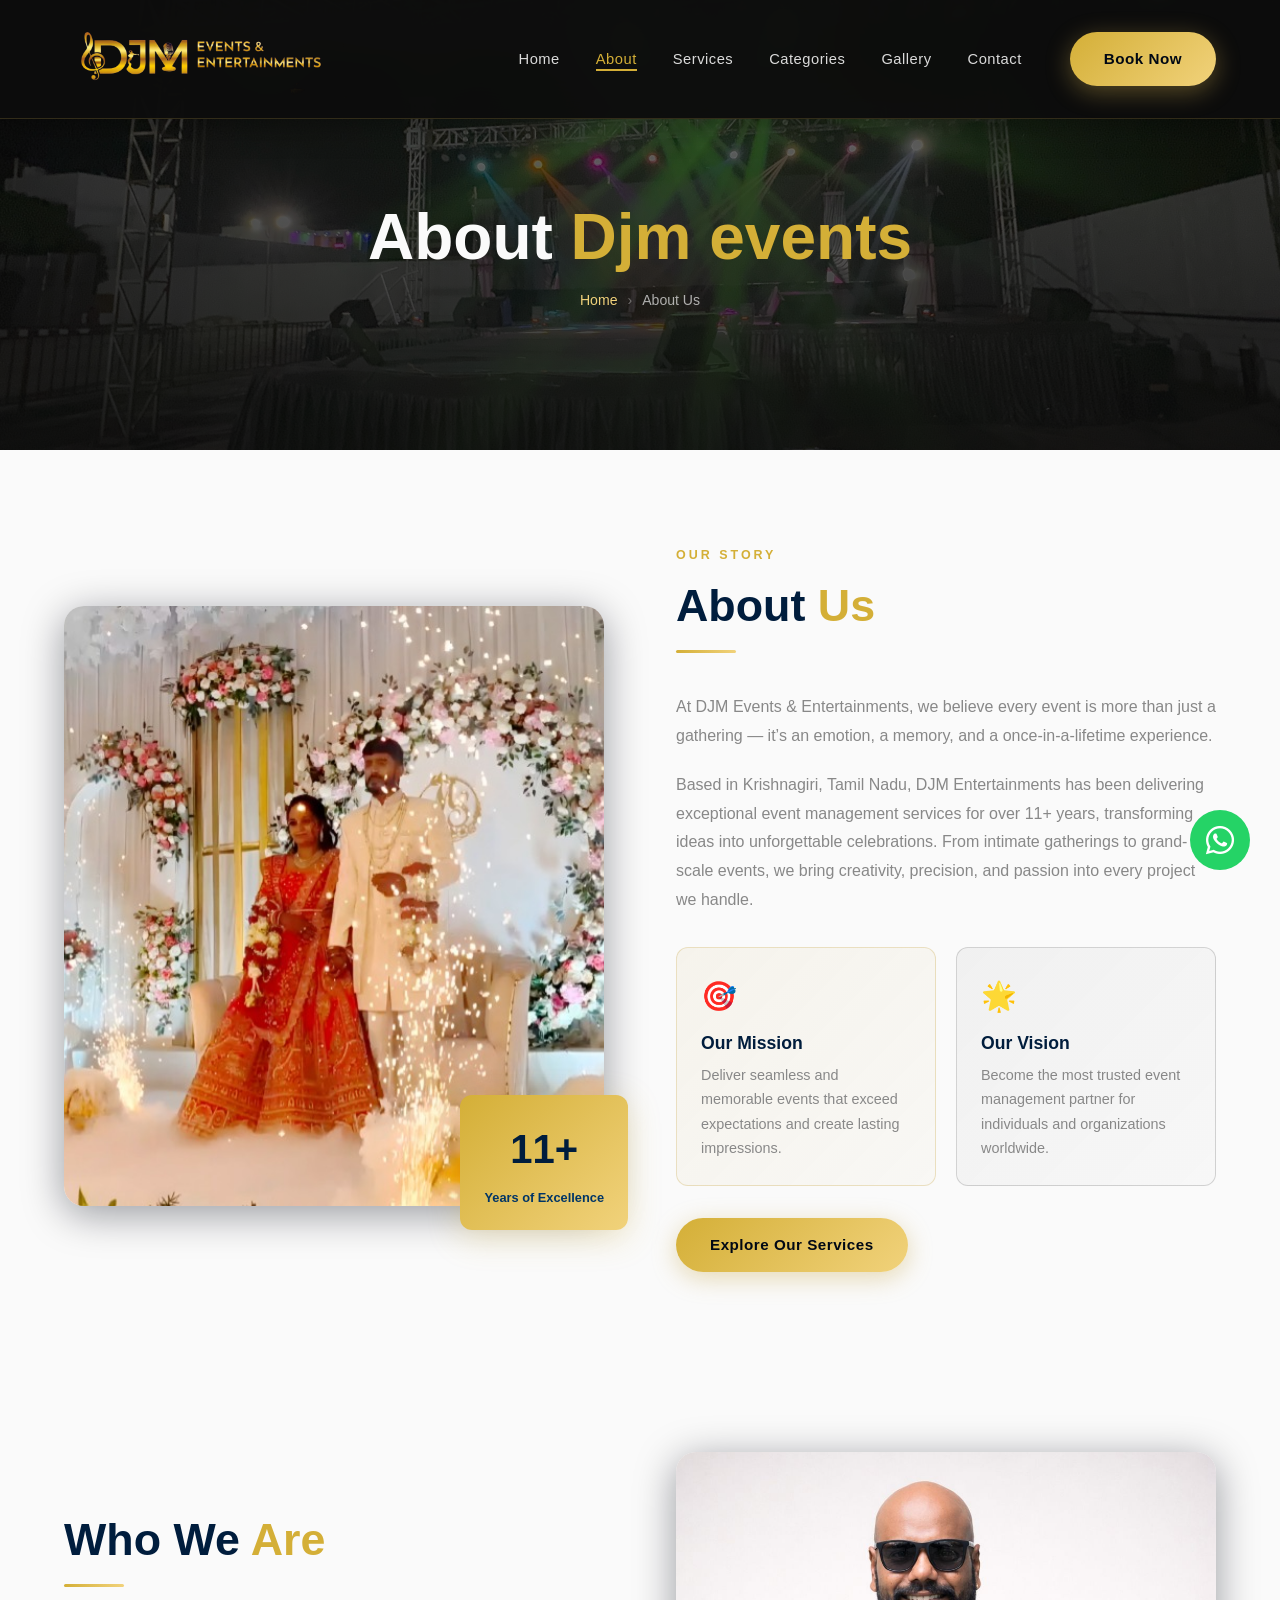
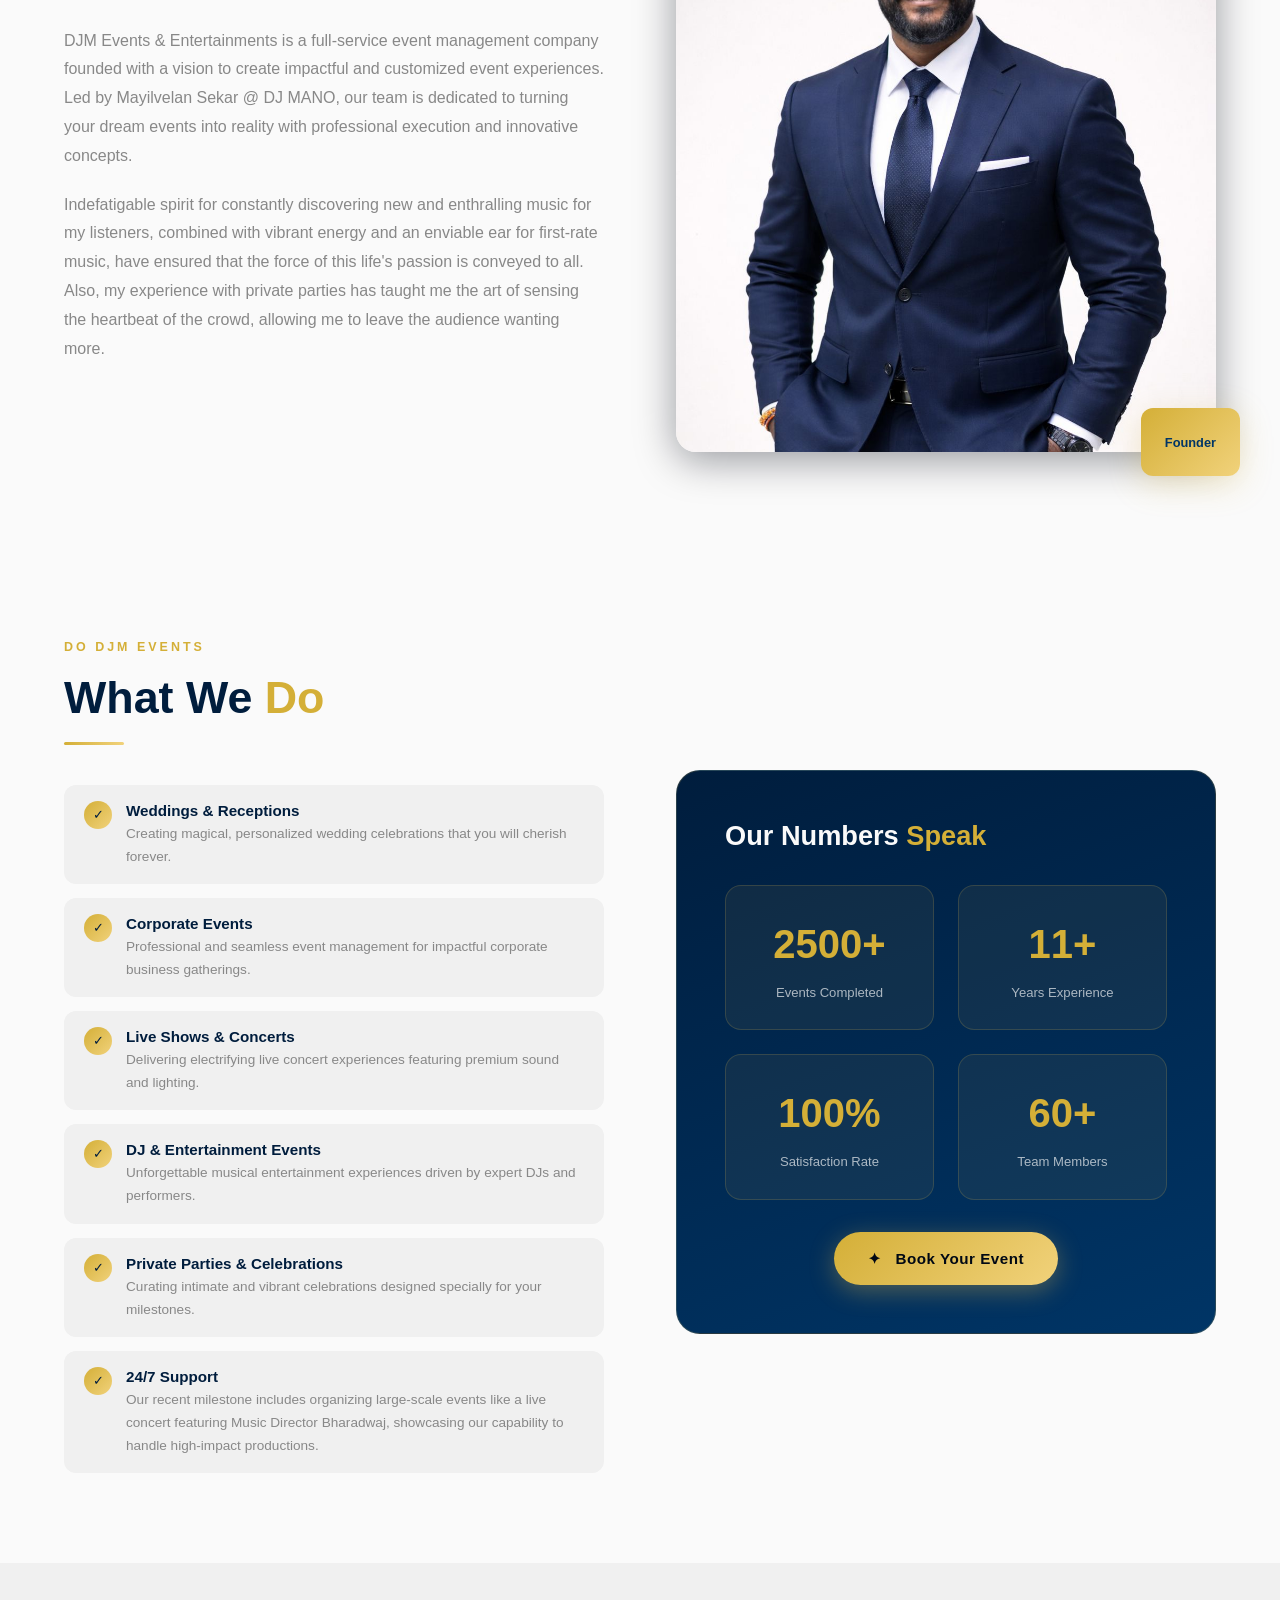
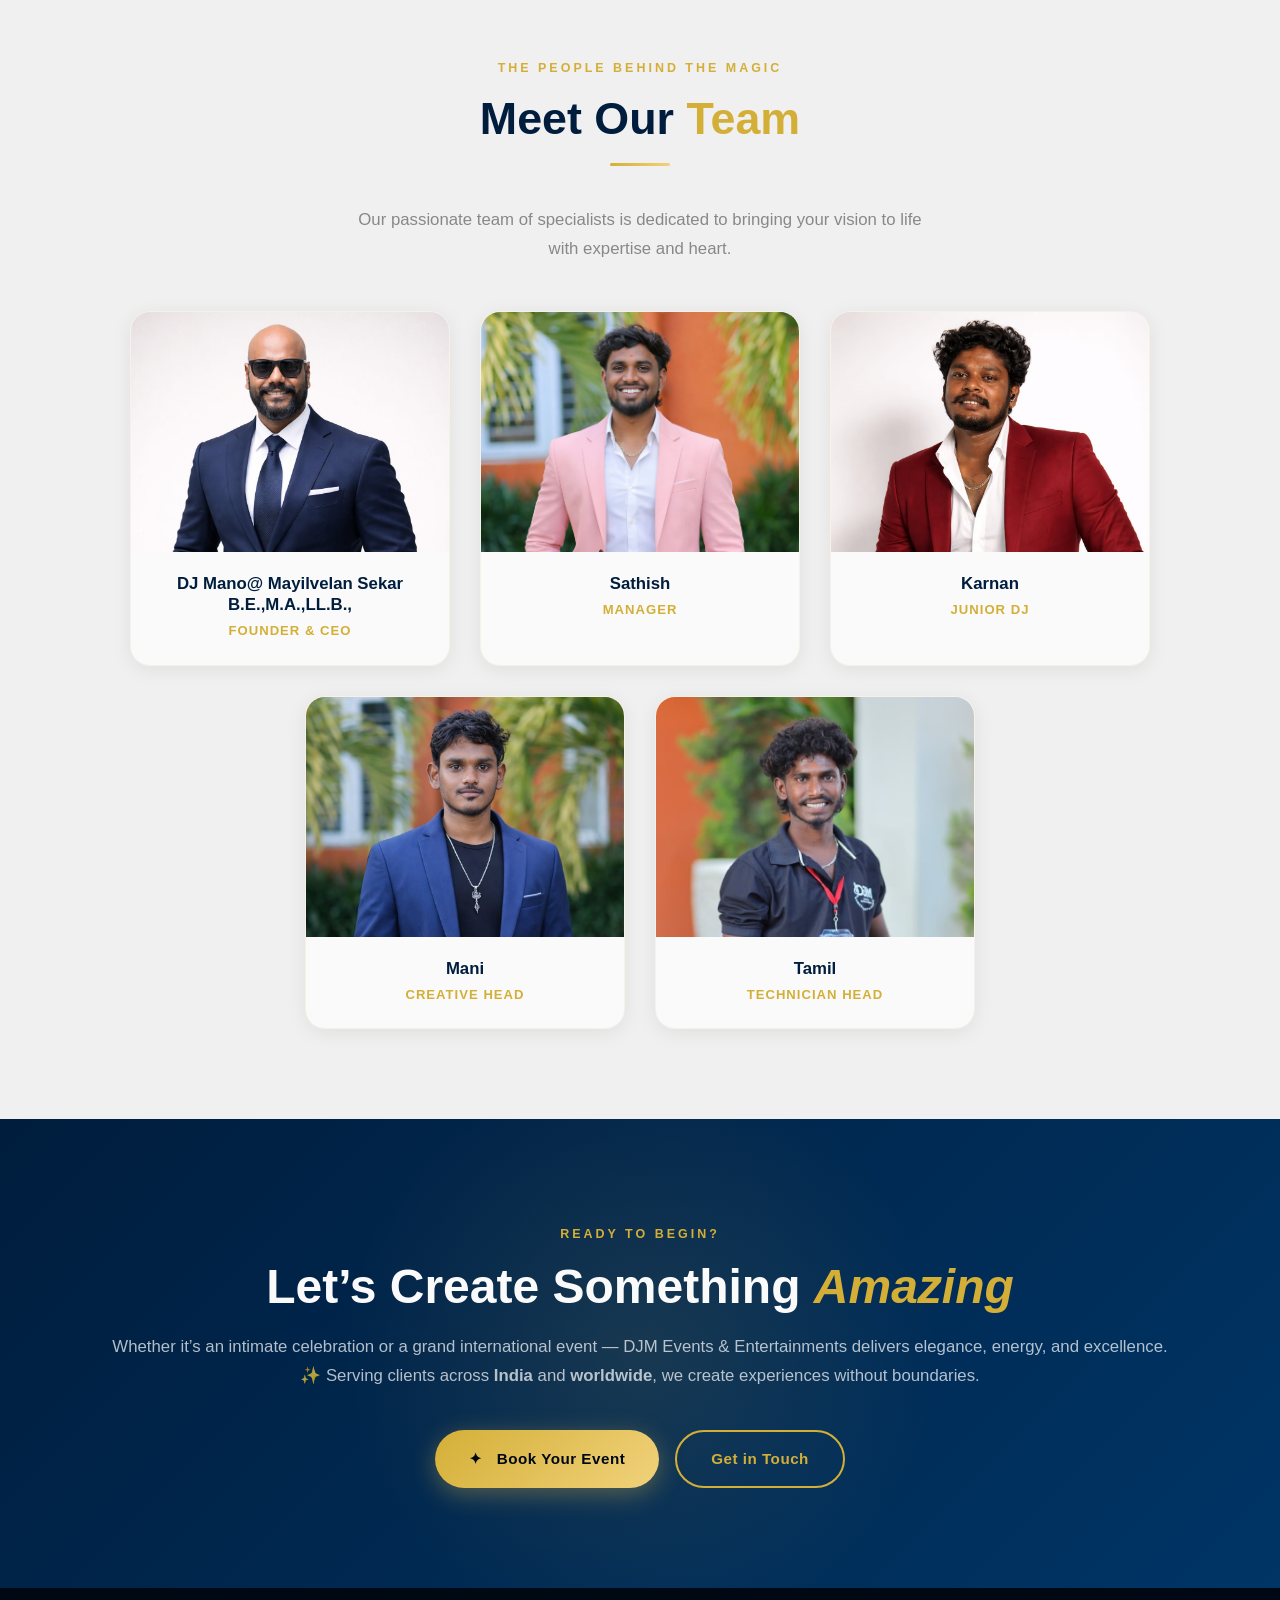
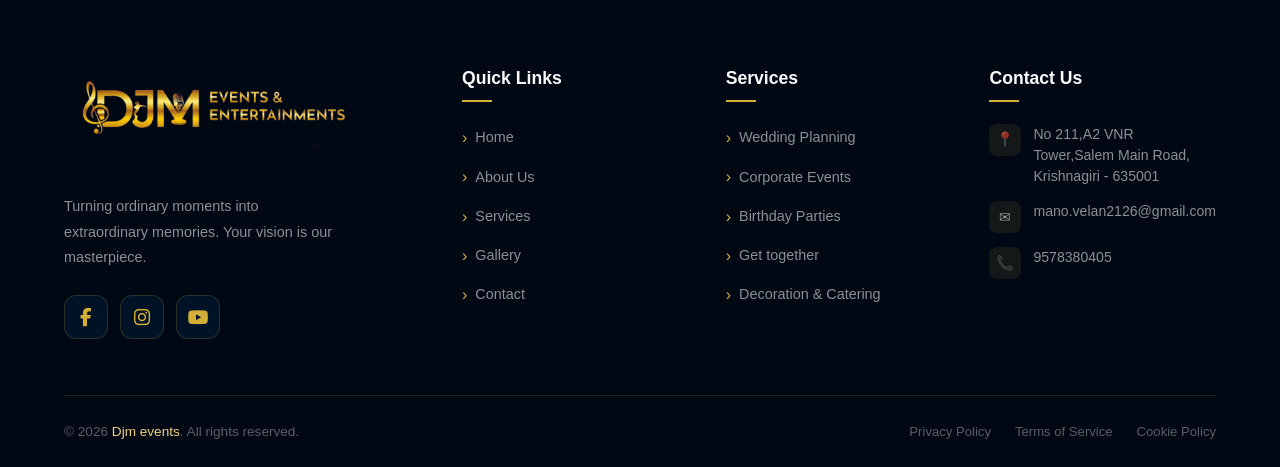
==== commit ffb48288: "CHANGES" ====
--- a/about.html
+++ b/about.html
@@ -268,7 +268,7 @@
 
                     </div>
                     <div class="team-info">
-                        <h3 class="team-name">Mano</h3>
+                        <h3 class="team-name">DJ Mano@ Mayilvelan Sekar B.E.,M.A.,LL.B.,</h3>
                         <p class="team-role">Founder & CEO</p>
                     </div>
                 </article>
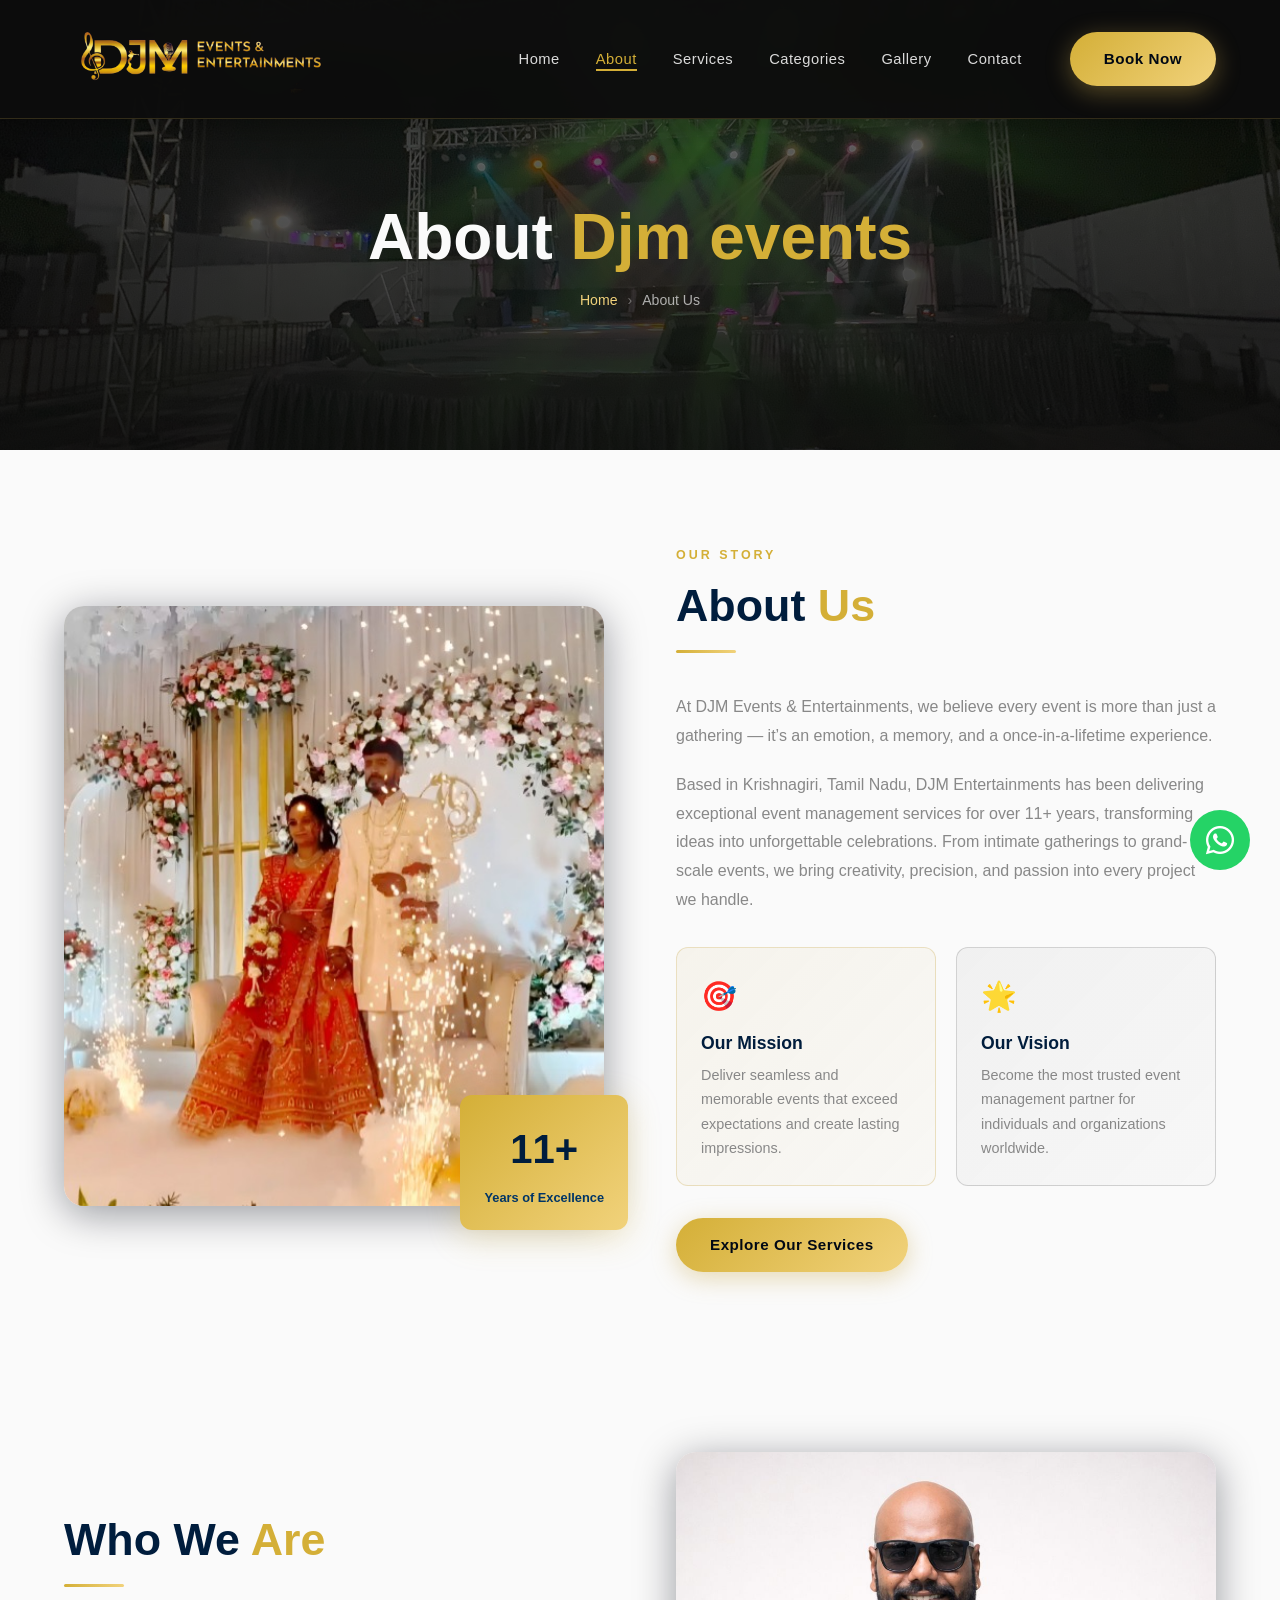
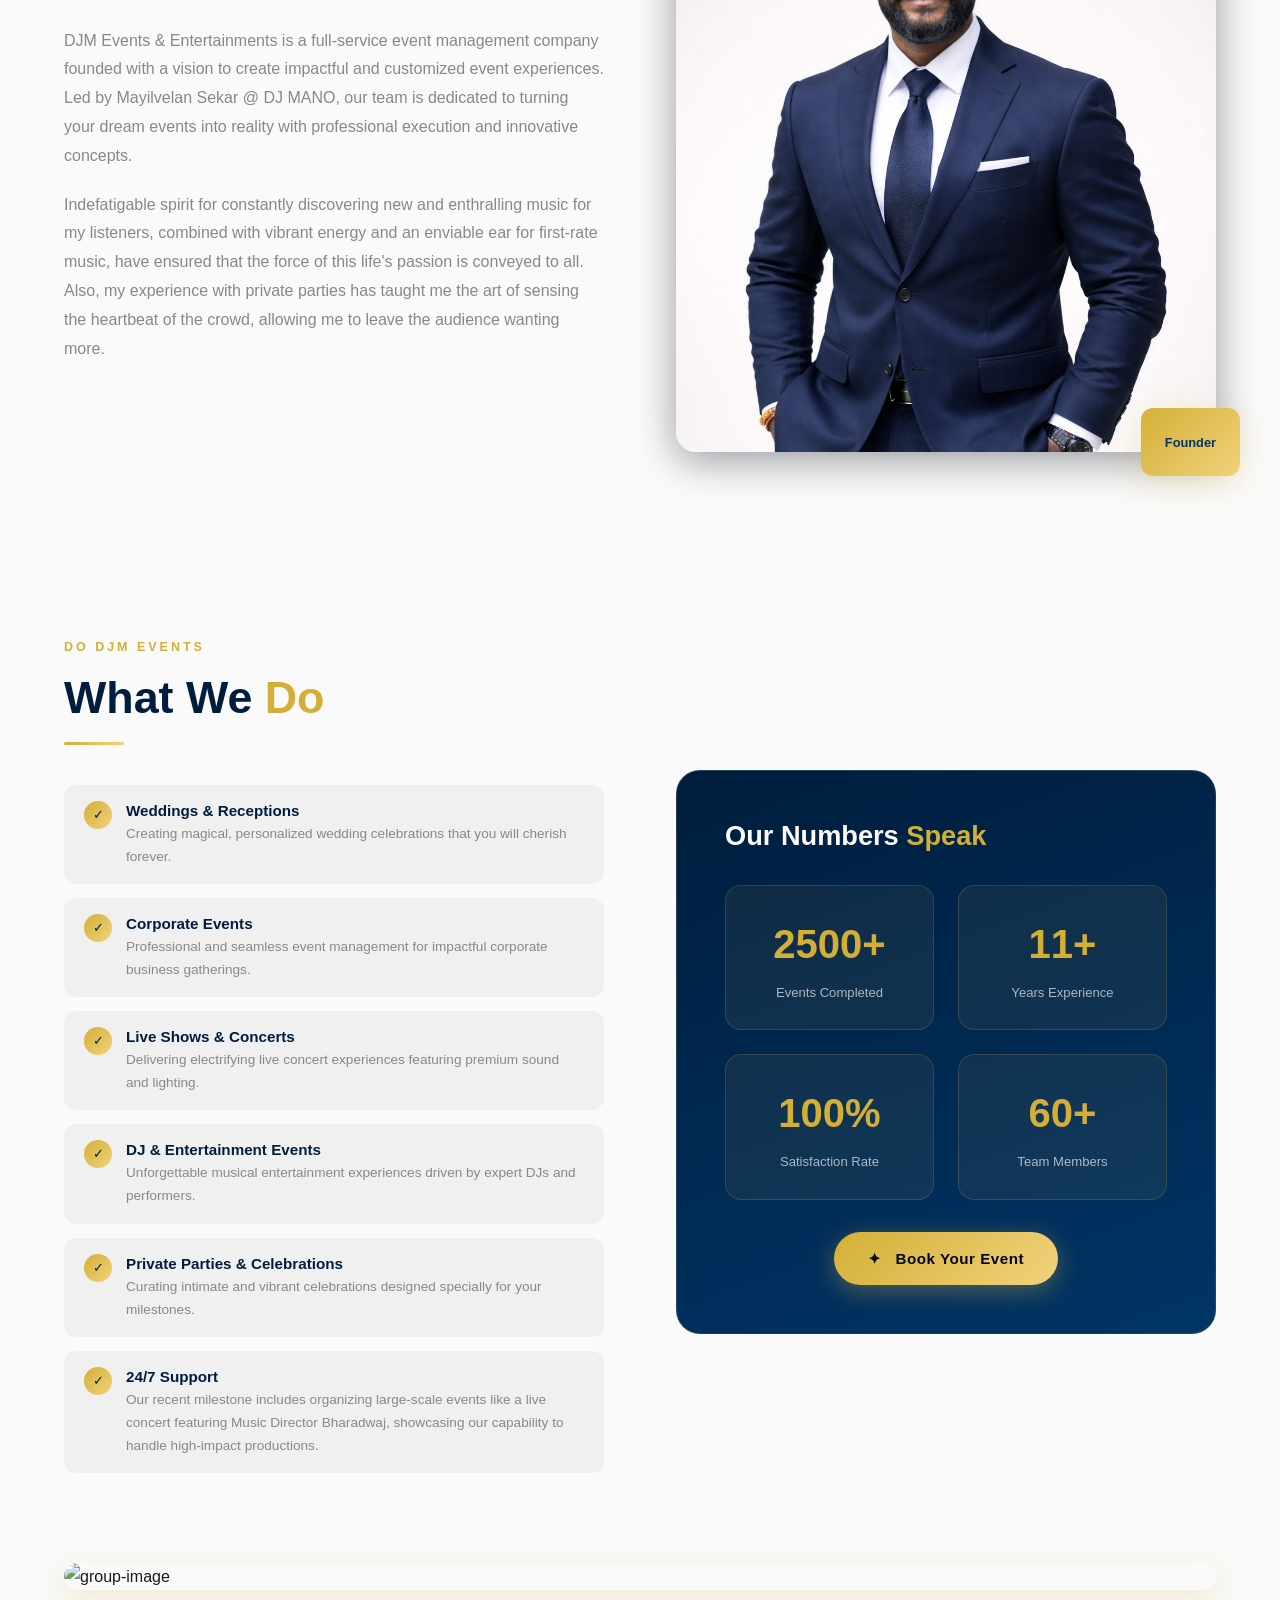
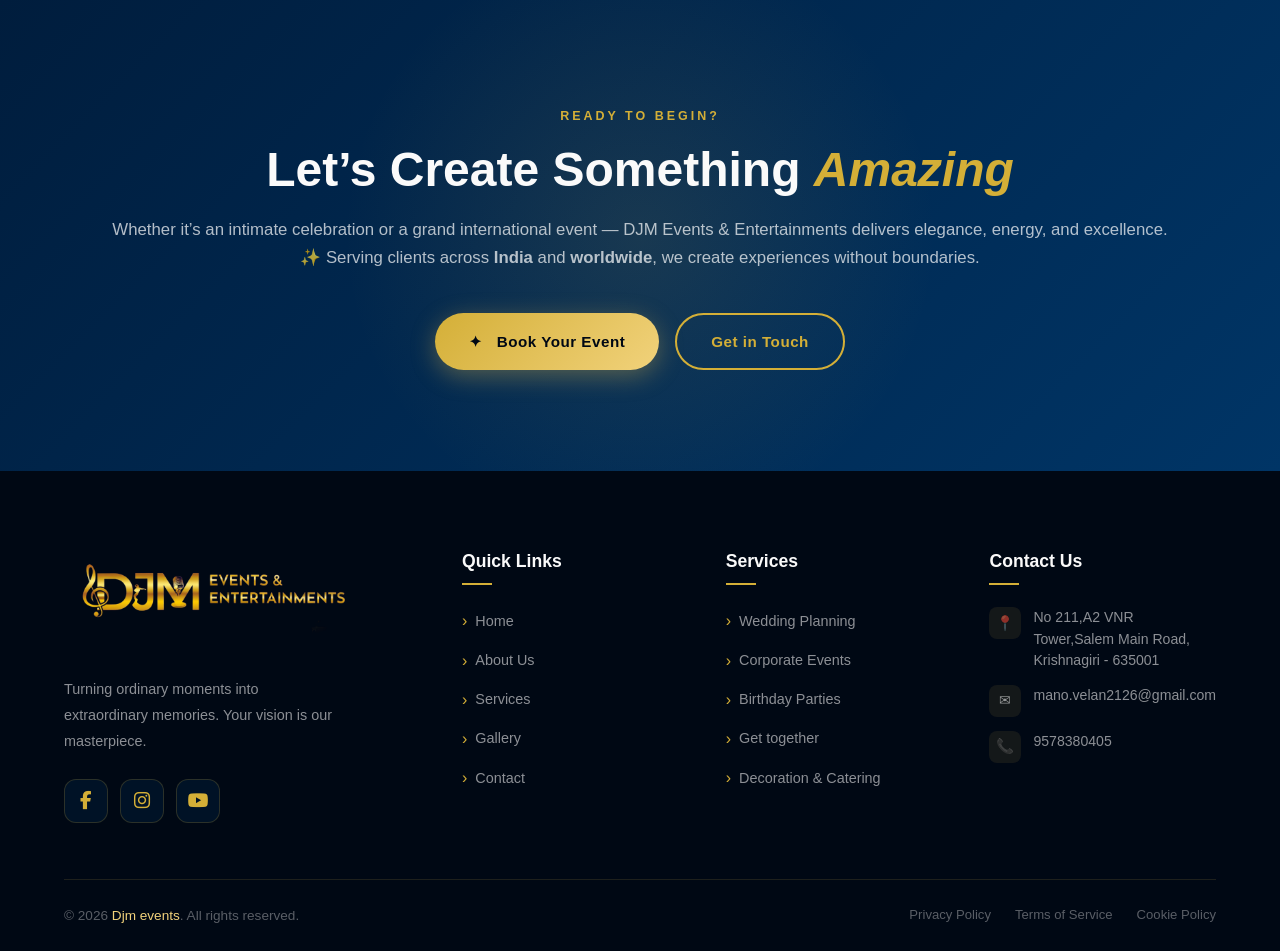
==== commit 5f56d4a4: "changes" ====
--- a/about.html
+++ b/about.html
@@ -249,7 +249,7 @@
 
 
     <!-- ===== TEAM ===== -->
-    <section class="section-padding team-section" id="team">
+    <!-- <section class="section-padding team-section" id="team">
         <div class="container">
             <div class="text-center fade-in">
                 <span class="section-tag">The People Behind the Magic</span>
@@ -328,6 +328,14 @@
 
 
 
+            </div>
+        </div>
+    </section> -->
+
+    <section class="group-image">
+        <div class="container">
+            <div class="group-image-content">
+                <img src="images/group.jpeg" alt="group-image">
             </div>
         </div>
     </section>
--- a/style.css
+++ b/style.css
@@ -2789,4 +2789,19 @@
     grid-column: auto;
     justify-self: center;
   }
+}
+
+.group-image img {
+  width: 100%;
+  height: auto;
+  border-radius: var(--radius-lg);
+  box-shadow: var(--shadow-gold);
+}
+
+.cta-section {
+  background: linear-gradient(135deg, var(--dark) 0%, var(--dark-mid) 100%);
+  padding: 101px 0;
+  position: relative;
+  overflow: hidden;
+  margin-top: 10px;
 }
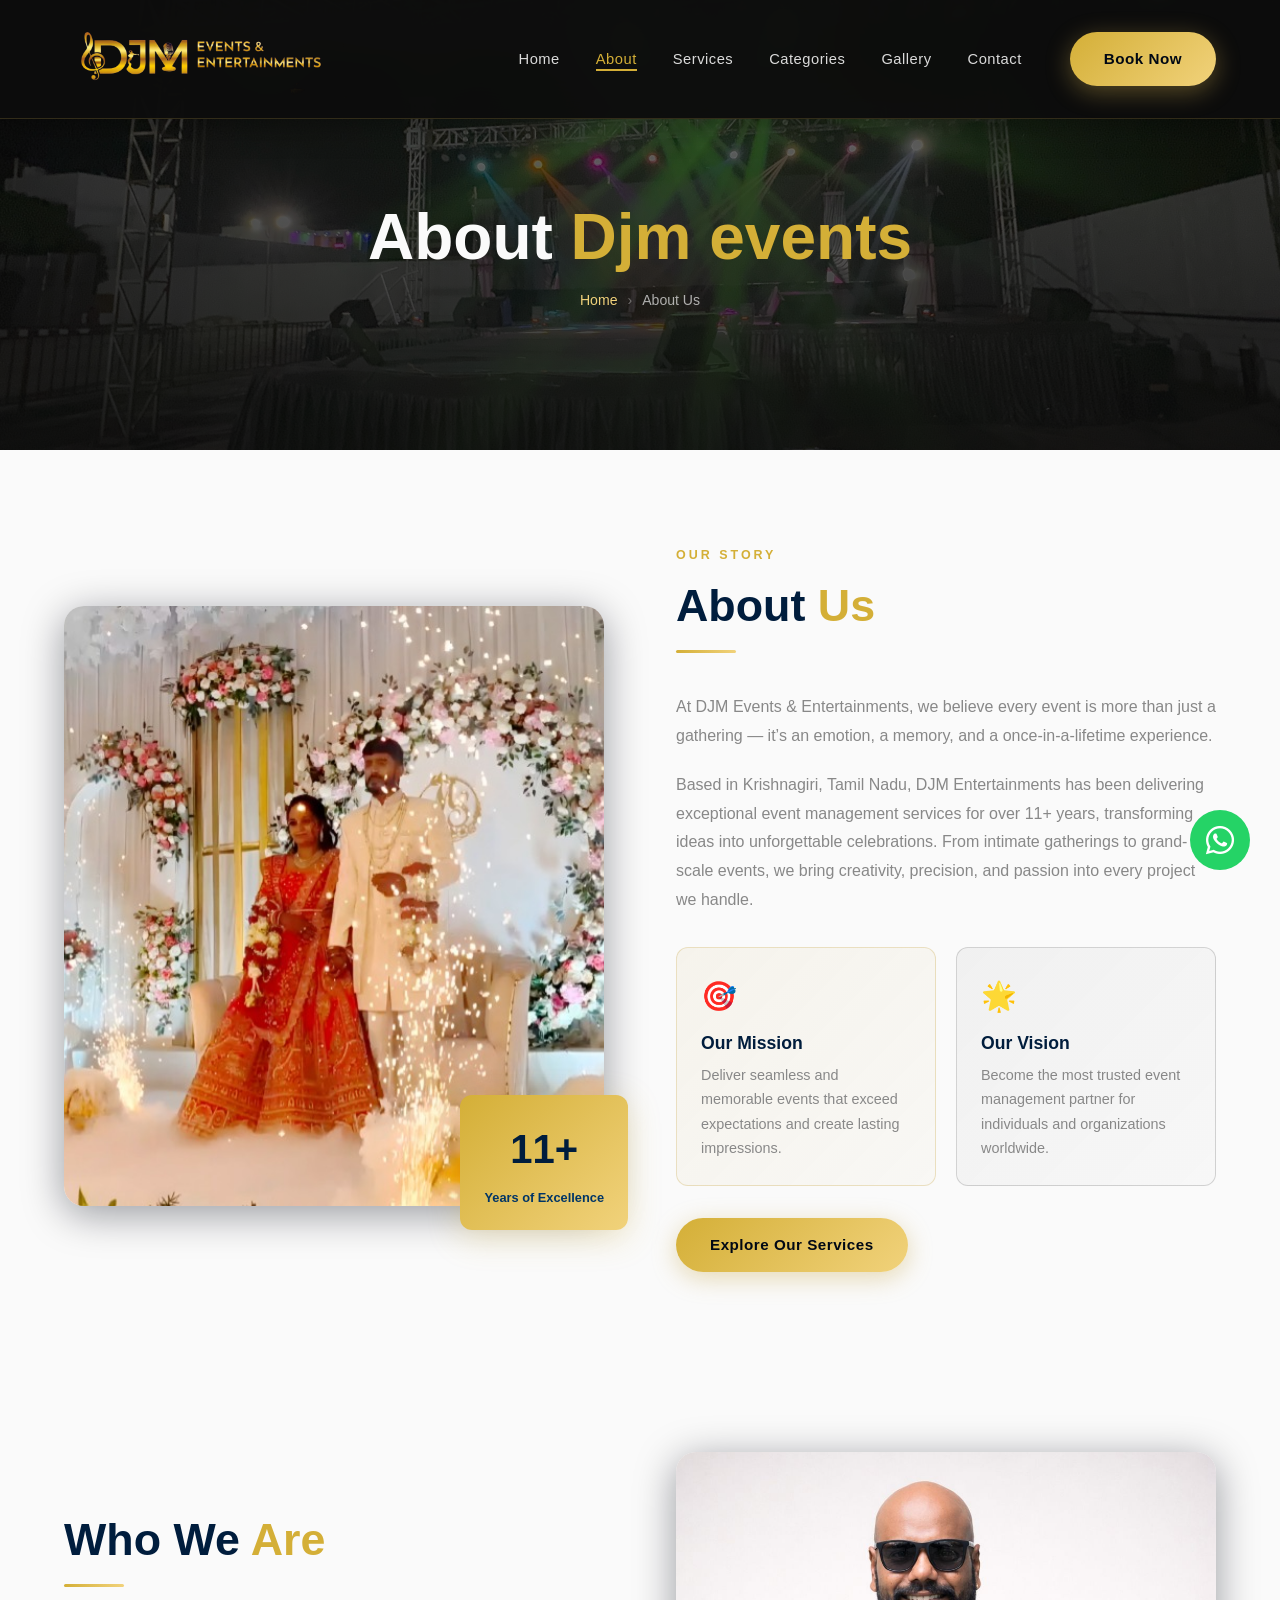
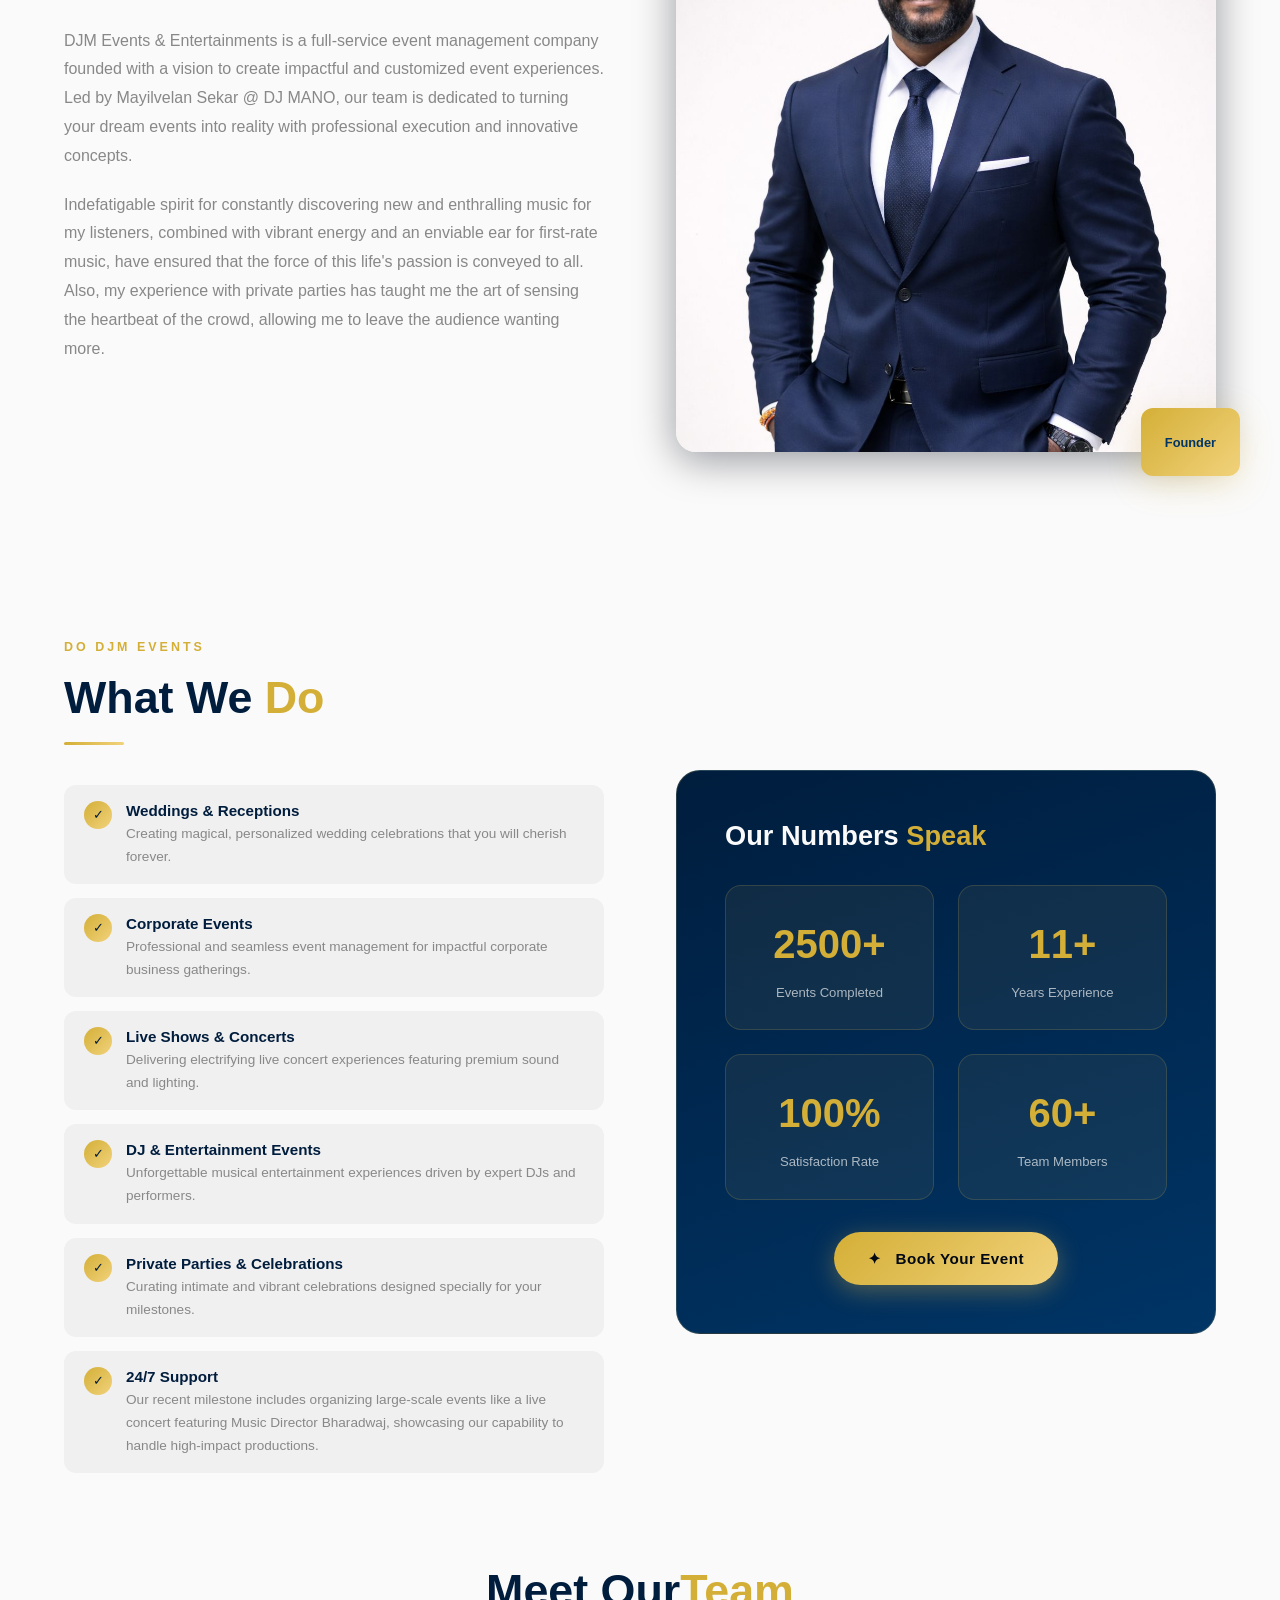
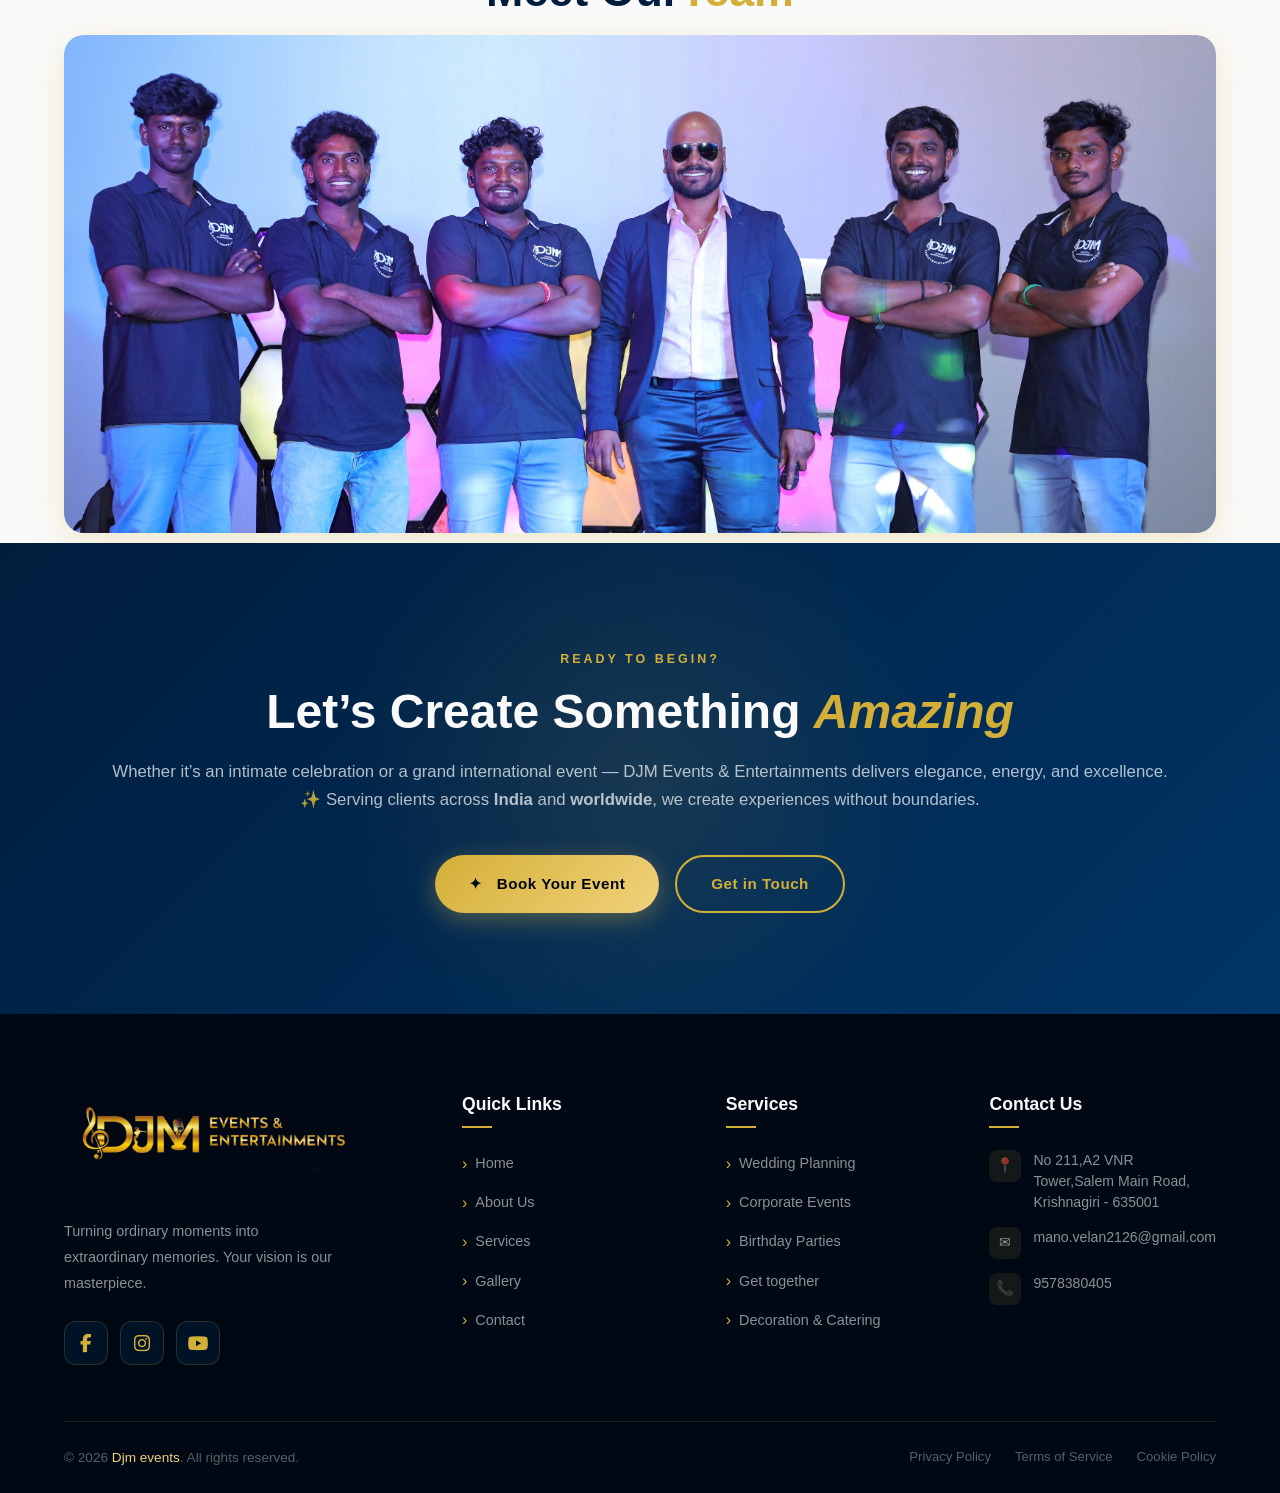
==== commit b7b11f82: "changes" ====
--- a/about.html
+++ b/about.html
@@ -334,8 +334,9 @@
 
     <section class="group-image">
         <div class="container">
+            <h2 class="section-title" style="text-align: center;">Meet Our<span>Team</span> </h2>
             <div class="group-image-content">
-                <img src="images/group.jpeg" alt="group-image">
+                <img src="images/group .jpeg" alt="group-image">
             </div>
         </div>
     </section>
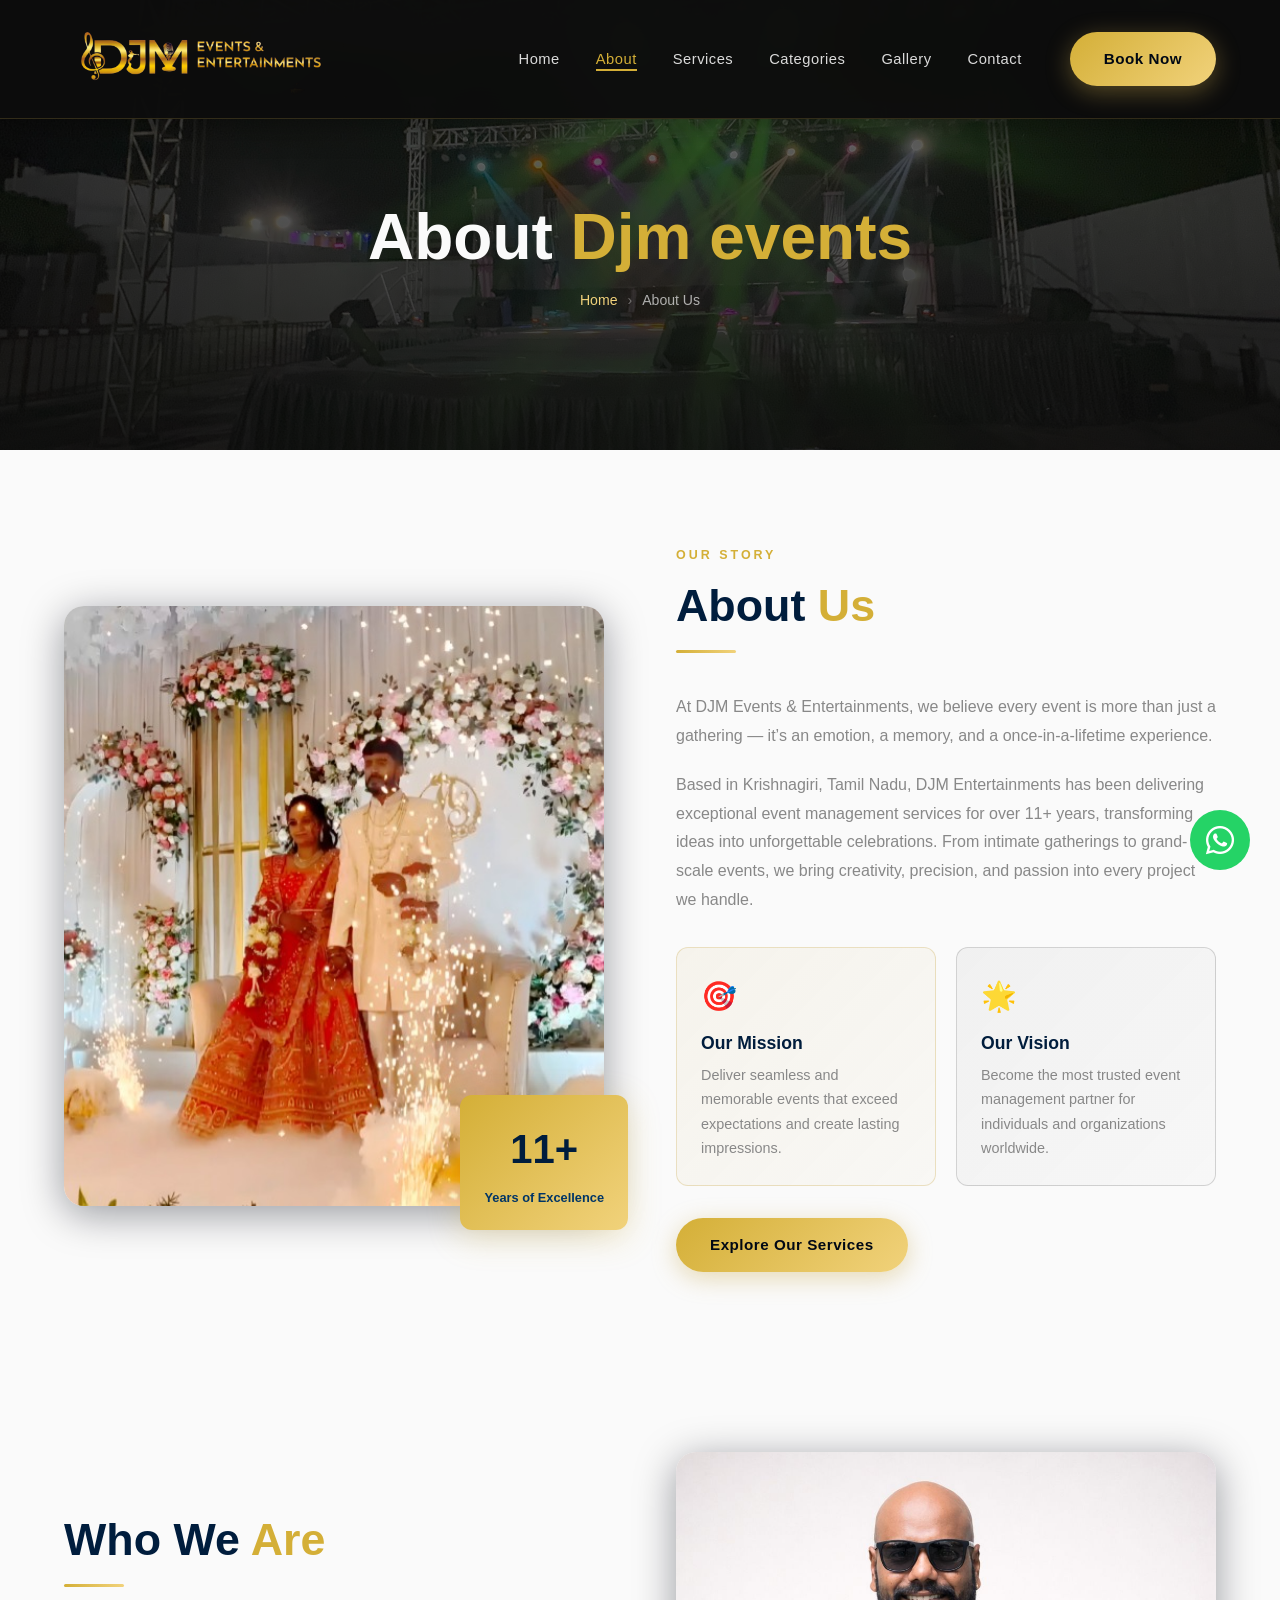
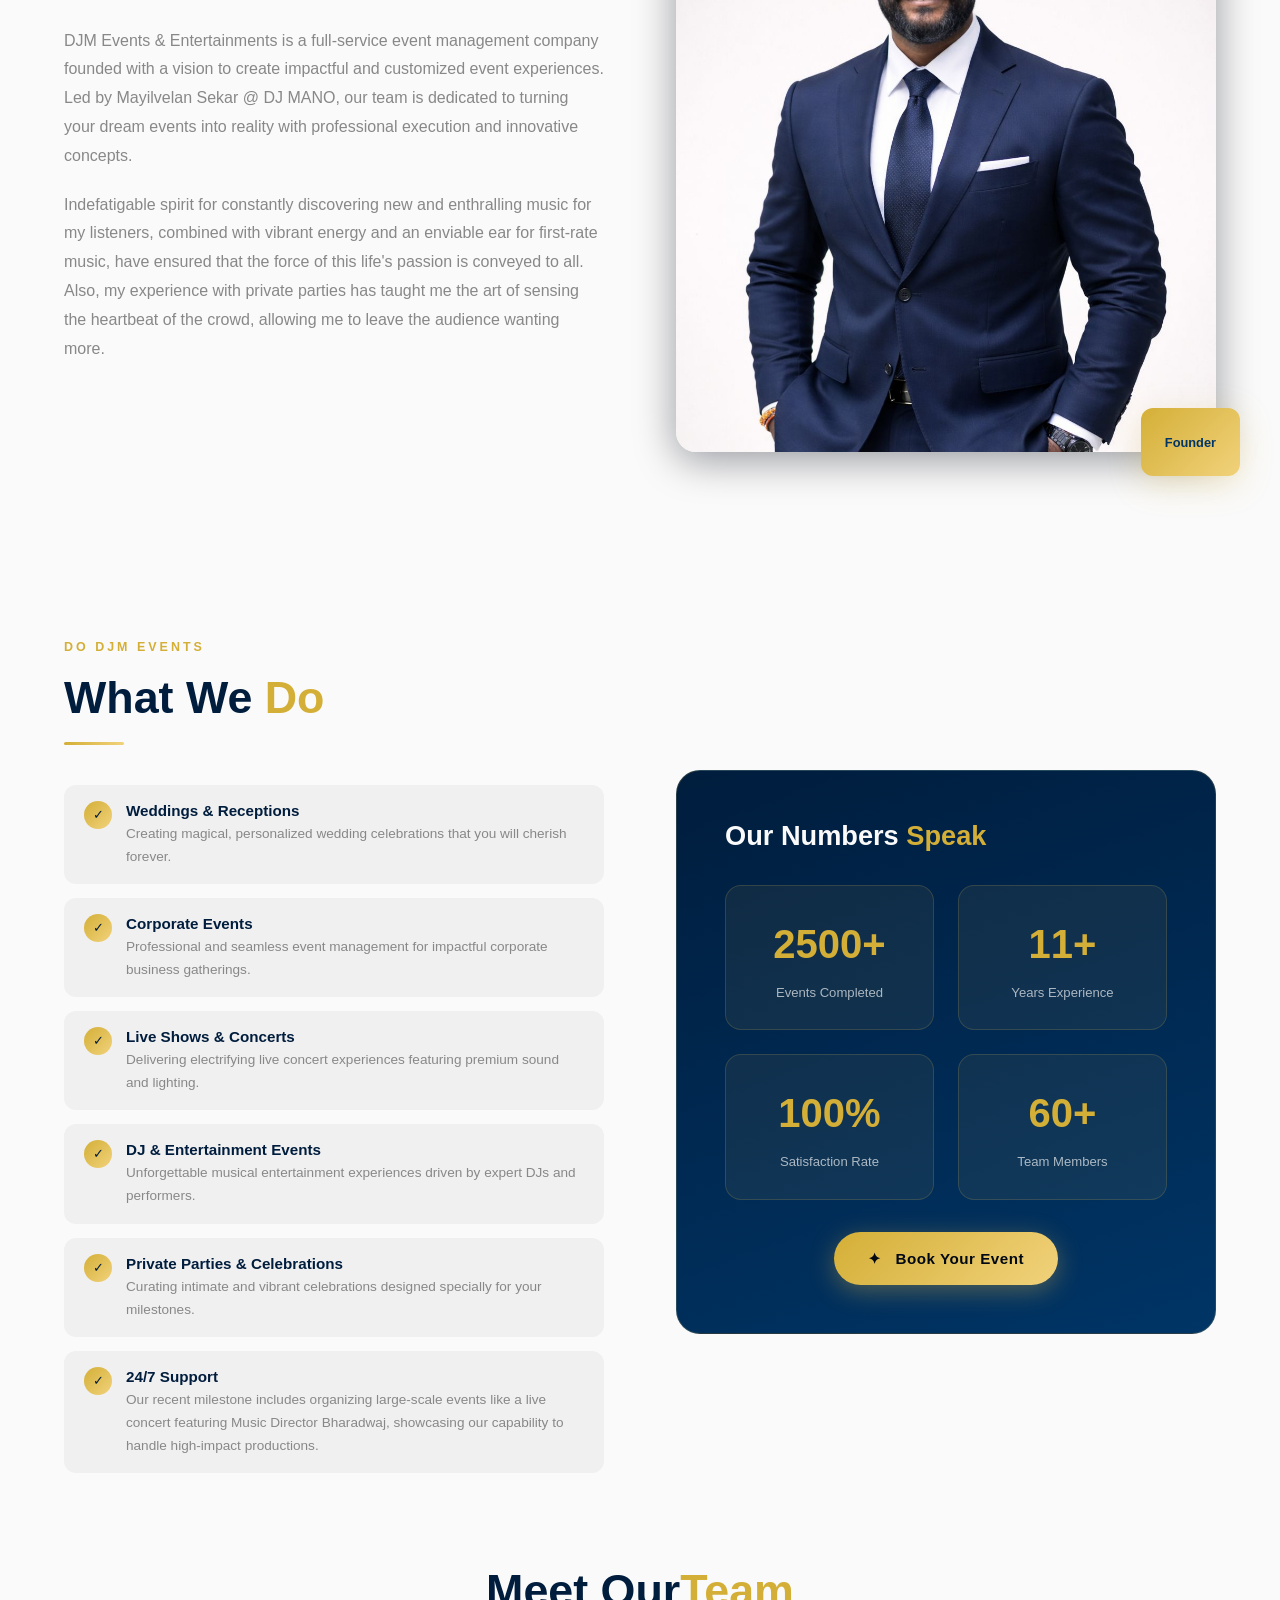
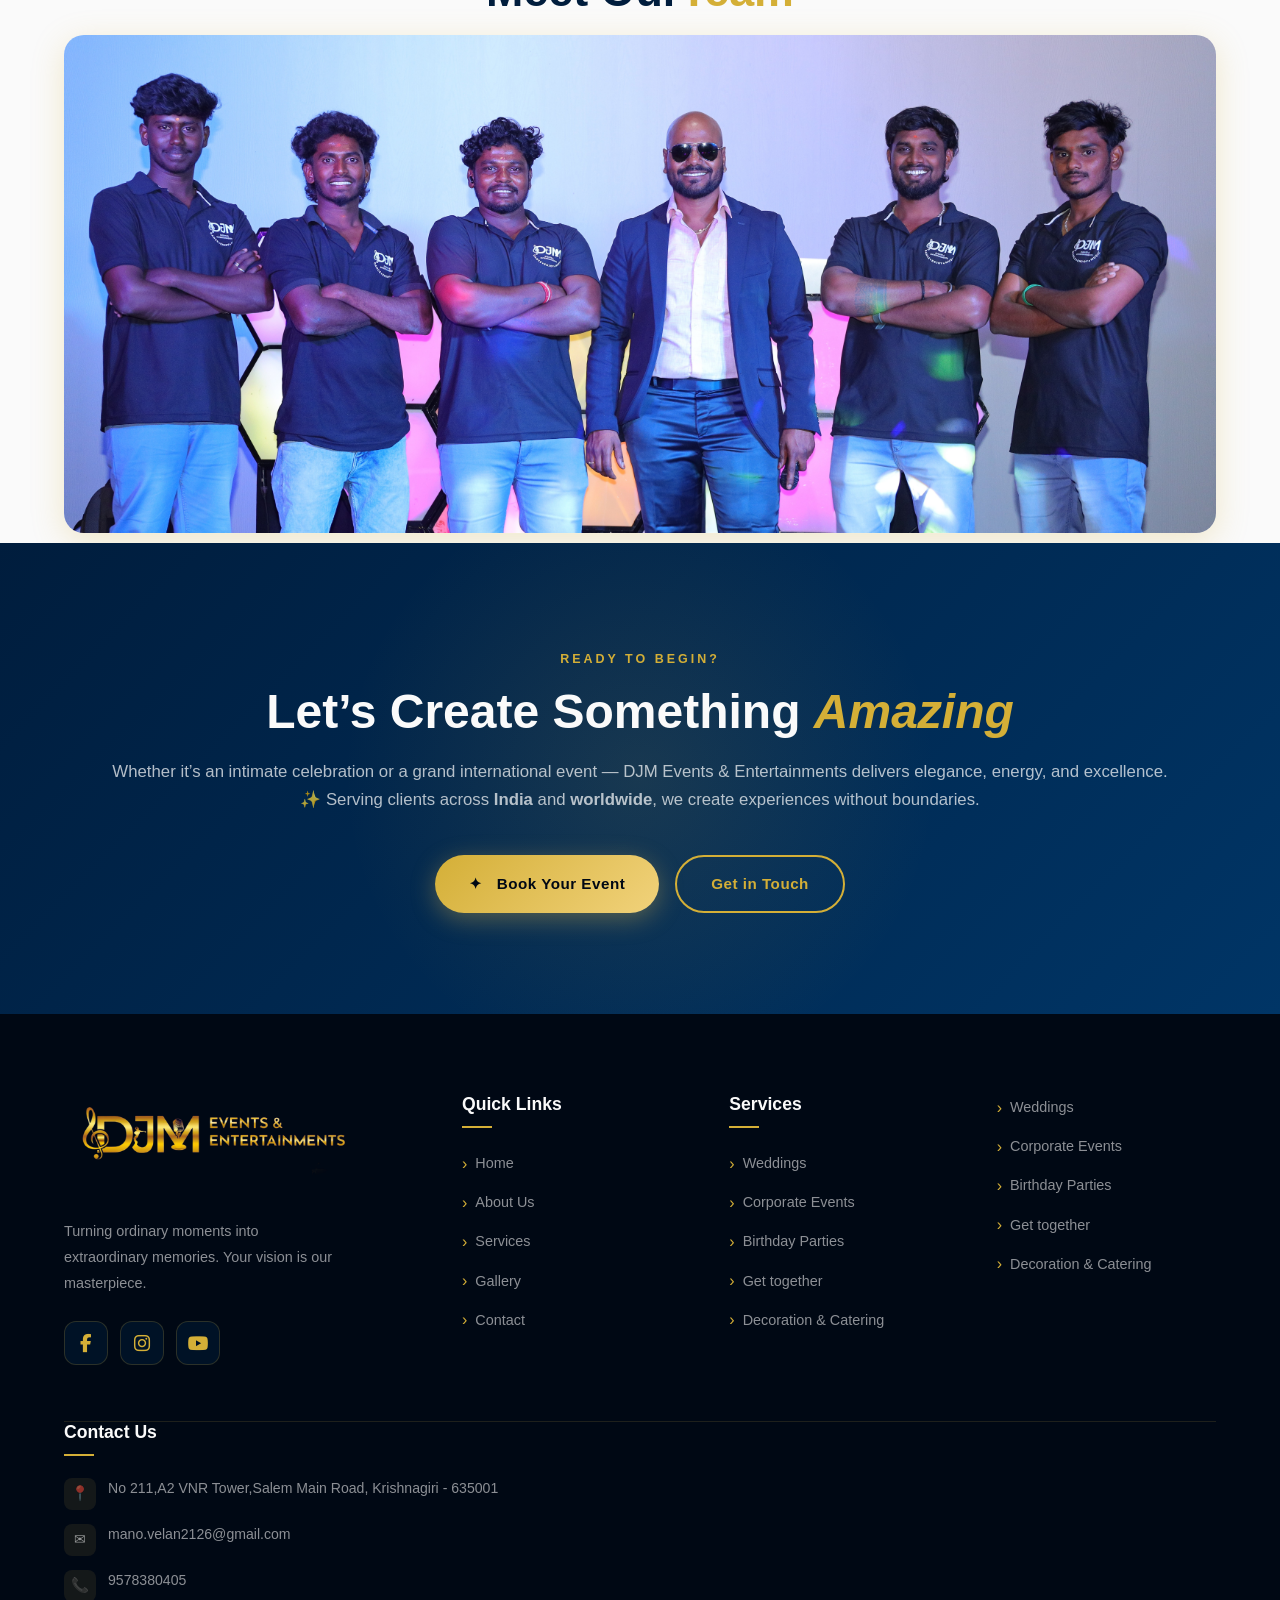
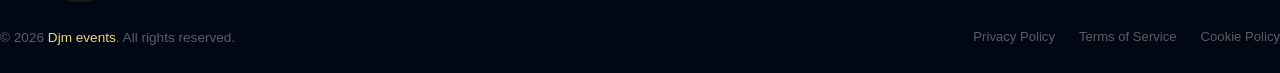
==== commit c1f66a04: "changes" ====
--- a/about.html
+++ b/about.html
@@ -394,39 +394,49 @@
                 <div class="footer-col">
                     <h4>Services</h4>
                     <div class="footer-links">
-                        <a href="services.html">Wedding Planning</a>
+                        <a href="services.html">Weddings</a>
                         <a href="services.html">Corporate Events</a>
-                        <a href="services.html#others">Birthday Parties</a>
-                        <a href="services.html#others">Get together</a>
-                        <a href="services.html#popular-setups">Decoration & Catering</a>
-                    </div>
-                </div>
-                <div class="footer-col">
-                    <h4>Contact Us</h4>
-                    <div class="footer-contact-items">
-                        <div class="footer-contact-item">
-                            <div class="footer-ci-icon">📍</div><span>No 211,A2 VNR Tower,Salem Main Road, Krishnagiri -
-                                635001 </span>
-                        </div>
-                        <div class="footer-contact-item">
-                            <div class="footer-ci-icon">✉</div><a
-                                href="mailto:contact@youreventco.com">mano.velan2126@gmail.com</a>
-                        </div>
-                        <div class="footer-contact-item">
-                            <div class="footer-ci-icon">📞</div><a href="tel:+11234567890">9578380405</a>
-                        </div>
-                    </div>
-                </div>
-            </div>
-            <div class="footer-bottom">
-                <p class="footer-copy">&copy; 2026 <a href="index.html">Djm events</a>. All rights reserved.
-                </p>
-                <div class="footer-bottom-links">
-                    <a href="#">Privacy Policy</a>
-                    <a href="#">Terms of Service</a>
-                    <a href="#">Cookie Policy</a>
-                </div>
-            </div>
+                        <a href="services.html">Birthday Parties</a>
+                        <a href="services.html">Get together</a>
+                        <a href="#category-social">Decoration & Catering</a>
+
+                    </div>
+                </div>
+                <div class="footer-links">
+                    <a href="services.html">Weddings</a>
+                    <a href="services.html">Corporate Events</a>
+                    <a href="services.html">Birthday Parties</a>
+                    <a href="services.html">Get together</a>
+                    <a href="#category-social">Decoration & Catering</a>
+
+                </div>
+            </div>
+            <div class="footer-col">
+                <h4>Contact Us</h4>
+                <div class="footer-contact-items">
+                    <div class="footer-contact-item">
+                        <div class="footer-ci-icon">📍</div><span>No 211,A2 VNR Tower,Salem Main Road, Krishnagiri -
+                            635001 </span>
+                    </div>
+                    <div class="footer-contact-item">
+                        <div class="footer-ci-icon">✉</div><a
+                            href="mailto:contact@youreventco.com">mano.velan2126@gmail.com</a>
+                    </div>
+                    <div class="footer-contact-item">
+                        <div class="footer-ci-icon">📞</div><a href="tel:+11234567890">9578380405</a>
+                    </div>
+                </div>
+            </div>
+        </div>
+        <div class="footer-bottom">
+            <p class="footer-copy">&copy; 2026 <a href="index.html">Djm events</a>. All rights reserved.
+            </p>
+            <div class="footer-bottom-links">
+                <a href="#">Privacy Policy</a>
+                <a href="#">Terms of Service</a>
+                <a href="#">Cookie Policy</a>
+            </div>
+        </div>
         </div>
     </footer>
 
--- a/style.css
+++ b/style.css
@@ -2804,4 +2804,67 @@
   position: relative;
   overflow: hidden;
   margin-top: 10px;
+}
+
+/* ===================== GALLERY SECTION ===================== */
+.gallery-grid {
+  display: grid;
+  grid-template-columns: repeat(auto-fill, minmax(300px, 1fr));
+  gap: 24px;
+  padding: 20px 0;
+}
+
+.gallery-item {
+  position: relative;
+  border-radius: var(--radius-lg);
+  overflow: hidden;
+  box-shadow: 0 4px 20px rgba(0, 0, 0, 0.06);
+  aspect-ratio: 4/3;
+  transition: all 0.4s ease;
+  background: var(--gray-light);
+  border: 1px solid rgba(201, 168, 76, 0.1);
+}
+
+.gallery-item:hover {
+  transform: translateY(-8px);
+  box-shadow: var(--shadow-gold);
+  border-color: rgba(201, 168, 76, 0.4);
+}
+
+.gallery-item img {
+  width: 100%;
+  height: 100%;
+  object-fit: cover;
+  transition: transform 0.6s cubic-bezier(0.4, 0, 0.2, 1);
+}
+
+.gallery-item:hover img {
+  transform: scale(1.1);
+}
+
+.gallery-item::after {
+  content: "";
+  position: absolute;
+  inset: 0;
+  background: linear-gradient(to top, rgba(13, 13, 13, 0.5) 0%, transparent 60%);
+  opacity: 0;
+  transition: opacity 0.3s ease;
+  pointer-events: none;
+}
+
+.gallery-item:hover::after {
+  opacity: 1;
+}
+
+@media (max-width: 768px) {
+  .gallery-grid {
+    grid-template-columns: repeat(auto-fill, minmax(240px, 1fr));
+    gap: 16px;
+  }
+}
+
+@media (max-width: 576px) {
+  .group-image img {
+    height: 180px;
+  }
 }
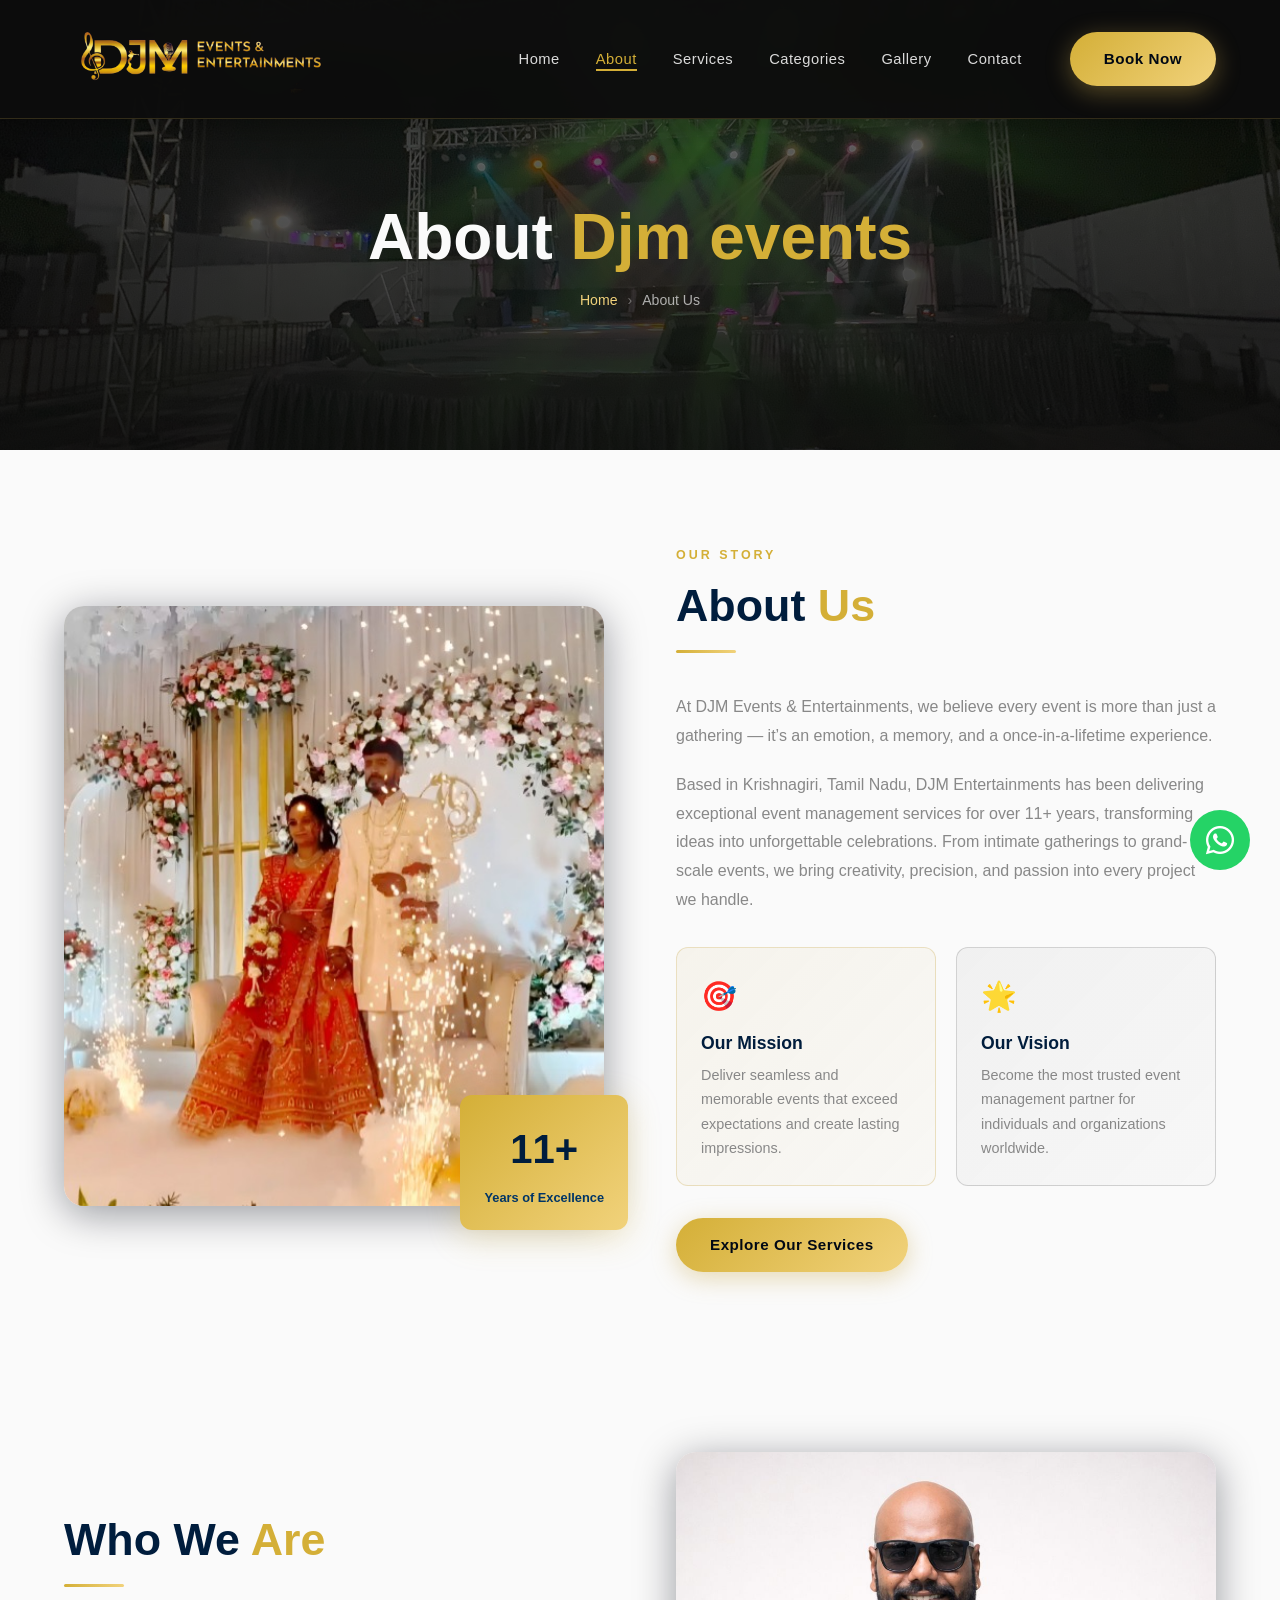
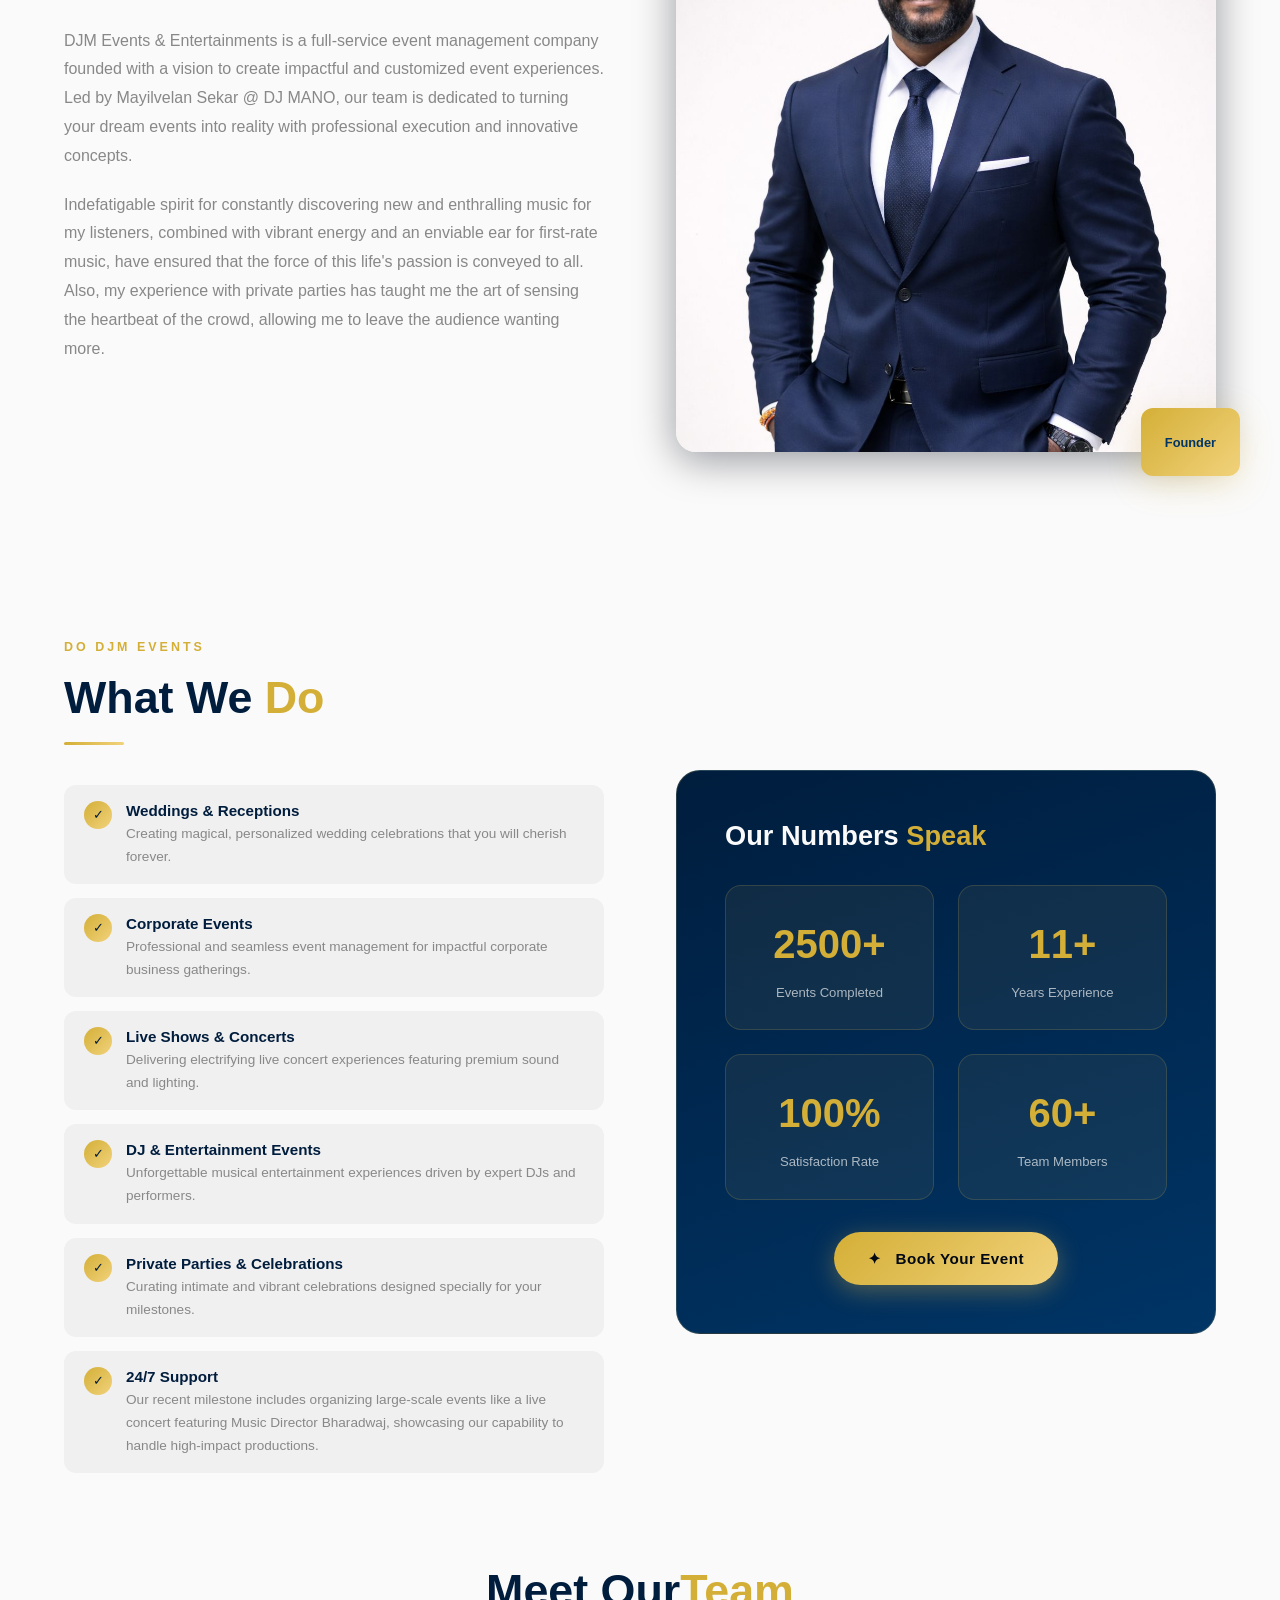
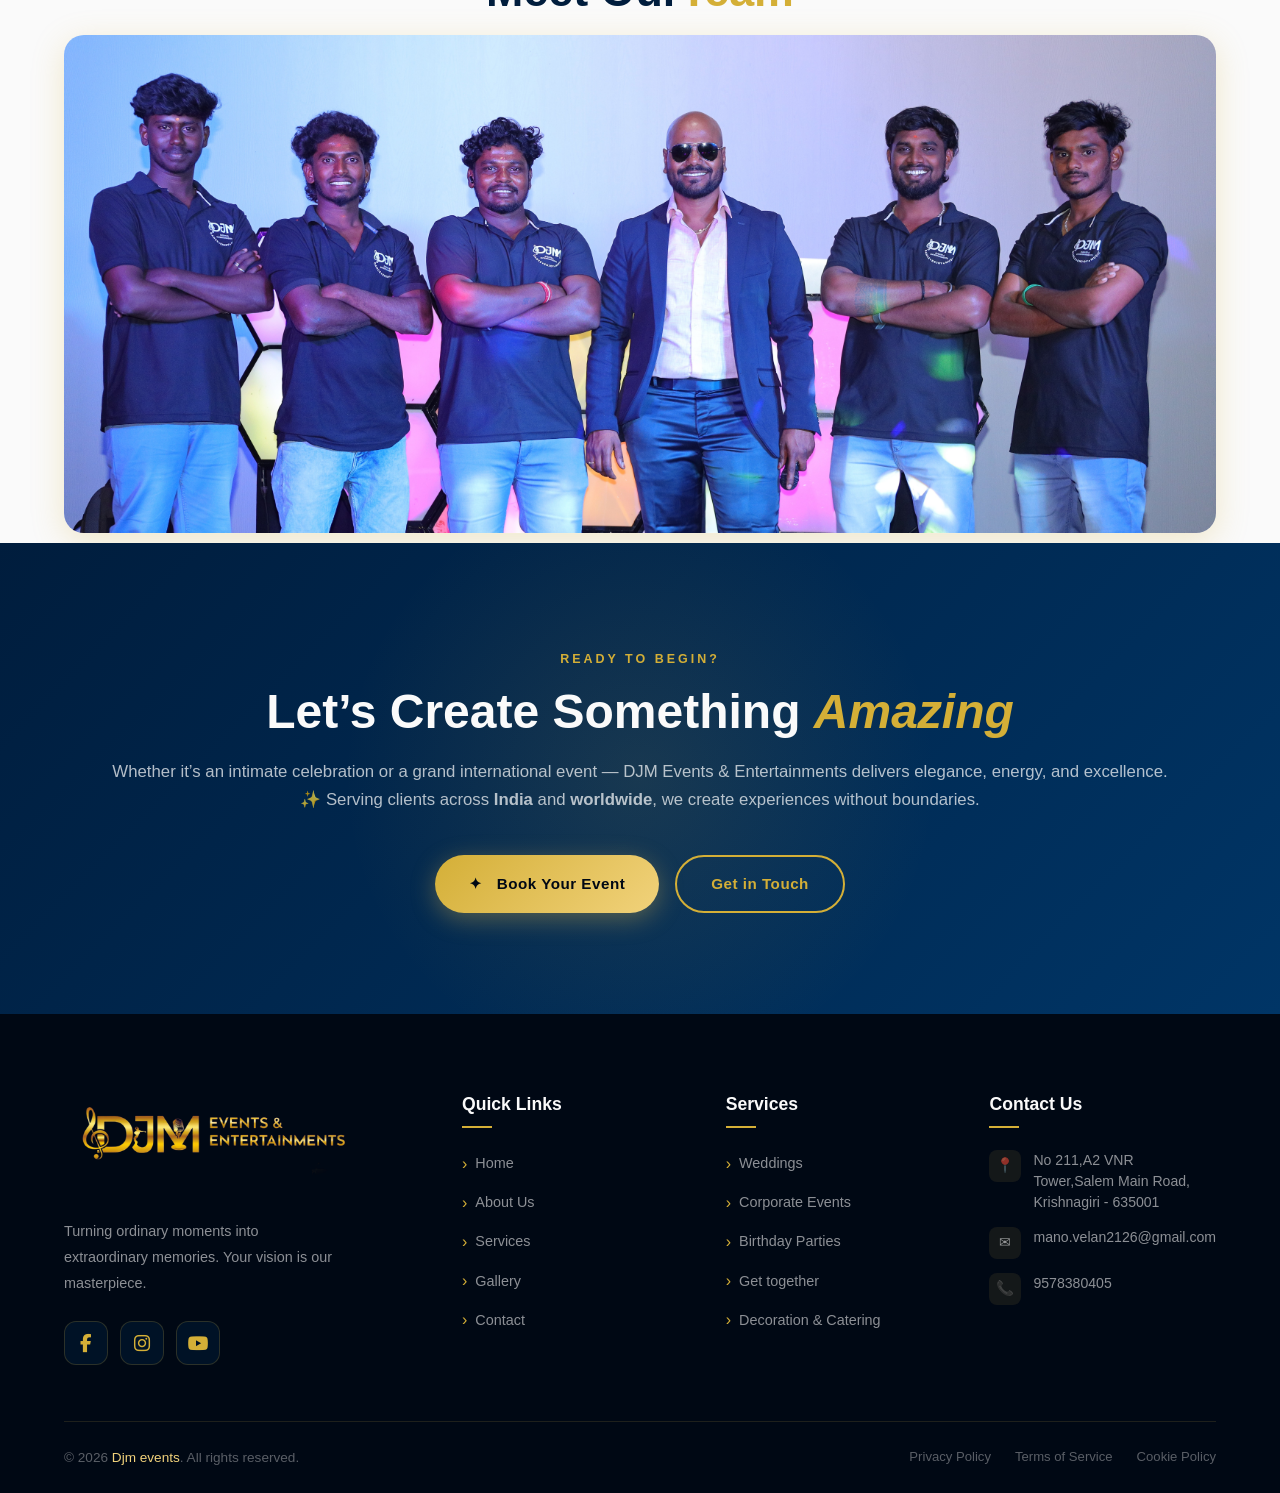
==== commit 58094ee2: "changes" ====
--- a/about.html
+++ b/about.html
@@ -402,44 +402,36 @@
 
                     </div>
                 </div>
-                <div class="footer-links">
-                    <a href="services.html">Weddings</a>
-                    <a href="services.html">Corporate Events</a>
-                    <a href="services.html">Birthday Parties</a>
-                    <a href="services.html">Get together</a>
-                    <a href="#category-social">Decoration & Catering</a>
-
-                </div>
-            </div>
-            <div class="footer-col">
-                <h4>Contact Us</h4>
-                <div class="footer-contact-items">
-                    <div class="footer-contact-item">
-                        <div class="footer-ci-icon">📍</div><span>No 211,A2 VNR Tower,Salem Main Road, Krishnagiri -
-                            635001 </span>
-                    </div>
-                    <div class="footer-contact-item">
-                        <div class="footer-ci-icon">✉</div><a
-                            href="mailto:contact@youreventco.com">mano.velan2126@gmail.com</a>
-                    </div>
-                    <div class="footer-contact-item">
-                        <div class="footer-ci-icon">📞</div><a href="tel:+11234567890">9578380405</a>
-                    </div>
-                </div>
-            </div>
-        </div>
-        <div class="footer-bottom">
-            <p class="footer-copy">&copy; 2026 <a href="index.html">Djm events</a>. All rights reserved.
-            </p>
-            <div class="footer-bottom-links">
-                <a href="#">Privacy Policy</a>
-                <a href="#">Terms of Service</a>
-                <a href="#">Cookie Policy</a>
-            </div>
-        </div>
-        </div>
+                <div class="footer-col">
+                    <h4>Contact Us</h4>
+                    <div class="footer-contact-items">
+                        <div class="footer-contact-item">
+                            <div class="footer-ci-icon">📍</div><span>No 211,A2 VNR Tower,Salem Main Road, Krishnagiri -
+                                635001 </span>
+                        </div>
+                        <div class="footer-contact-item">
+                            <div class="footer-ci-icon">✉</div><a
+                                href="mailto:contact@youreventco.com">mano.velan2126@gmail.com</a>
+                        </div>
+                        <div class="footer-contact-item">
+                            <div class="footer-ci-icon">📞</div><a href="tel:+11234567890">9578380405</a>
+                        </div>
+                    </div>
+                </div>
+
+            </div>
+            <div class="footer-bottom">
+                <p class="footer-copy">&copy; 2026 <a href="index.html">Djm events</a>. All rights reserved.
+                </p>
+                <div class="footer-bottom-links">
+                    <a href="#">Privacy Policy</a>
+                    <a href="#">Terms of Service</a>
+                    <a href="#">Cookie Policy</a>
+                </div>
+            </div>
+
+
     </footer>
-
     <!-- Floating WhatsApp Icon -->
     <a href="https://wa.me/919578380405?text=Hi,%20I'd%20like%20to%20book%20an%20event%20with%20Djm%20Events."
         class="whatsapp-float" target="_blank" aria-label="Chat with us on WhatsApp">
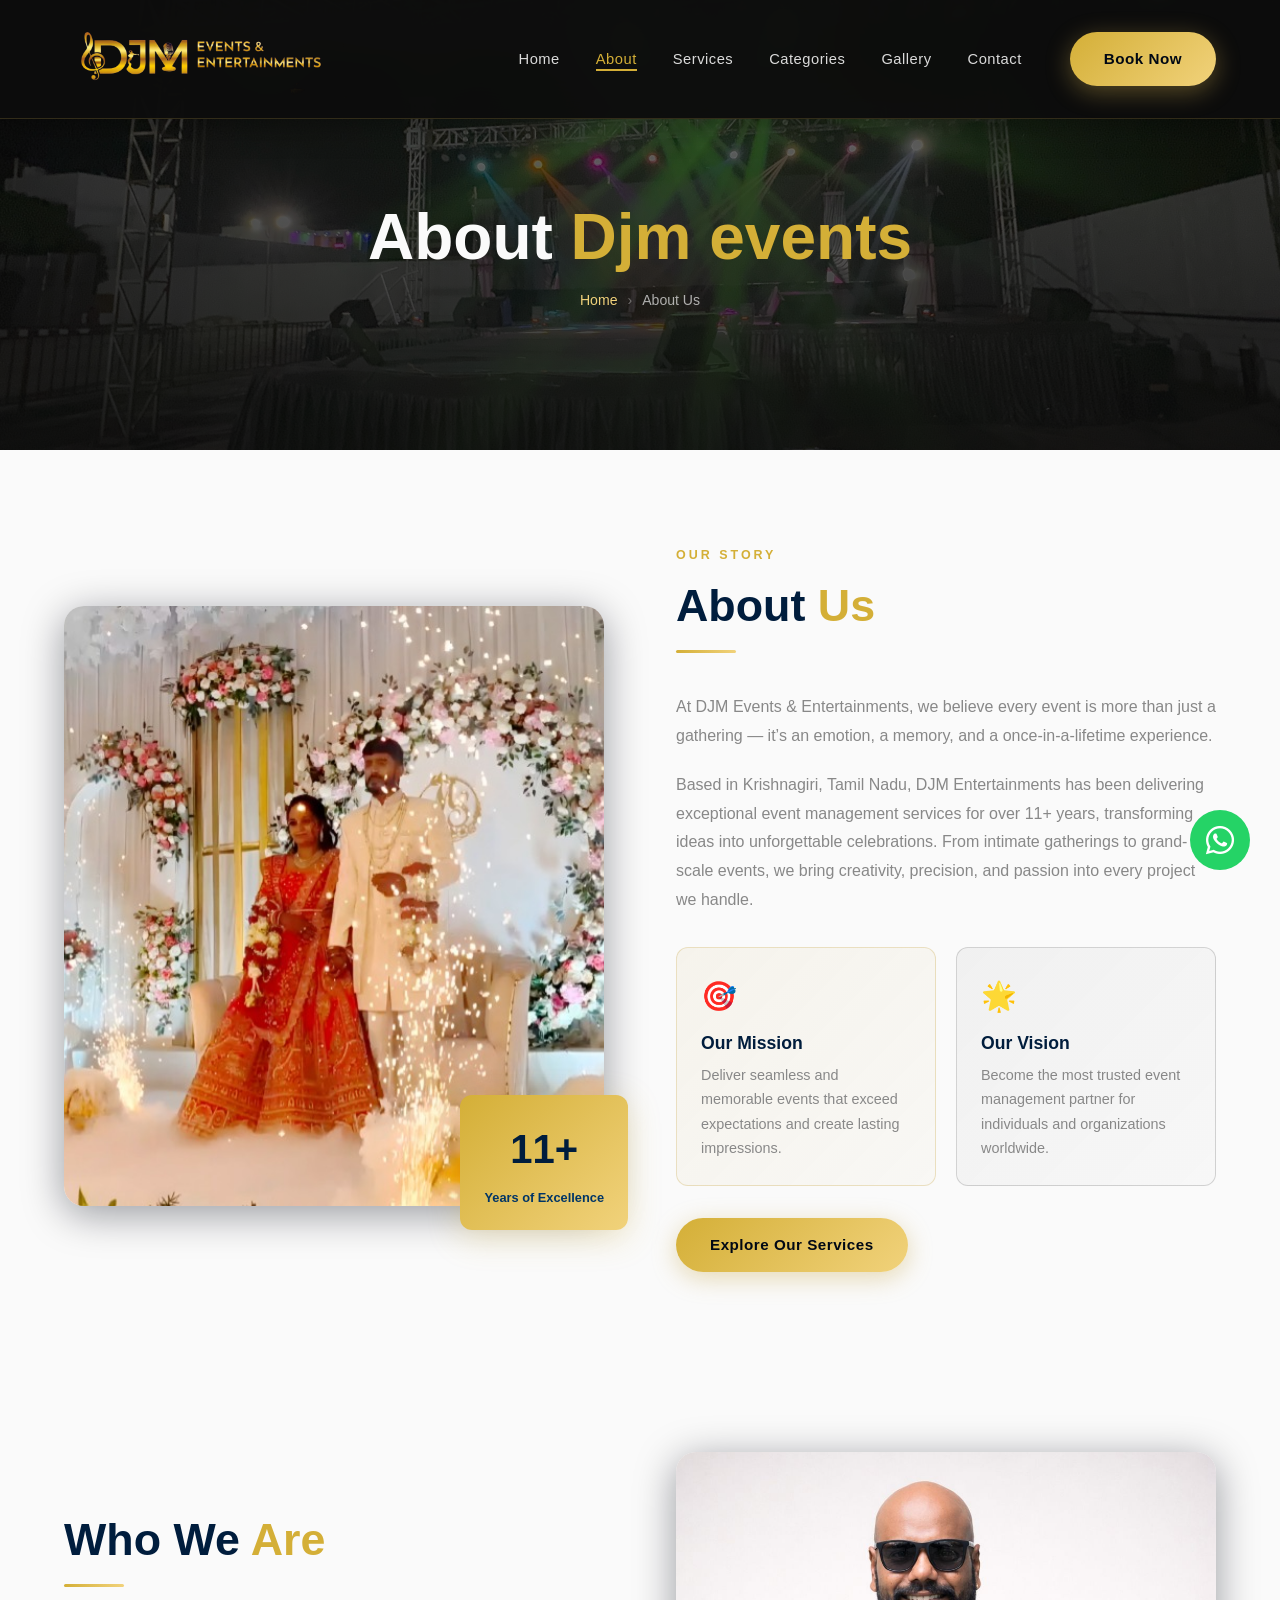
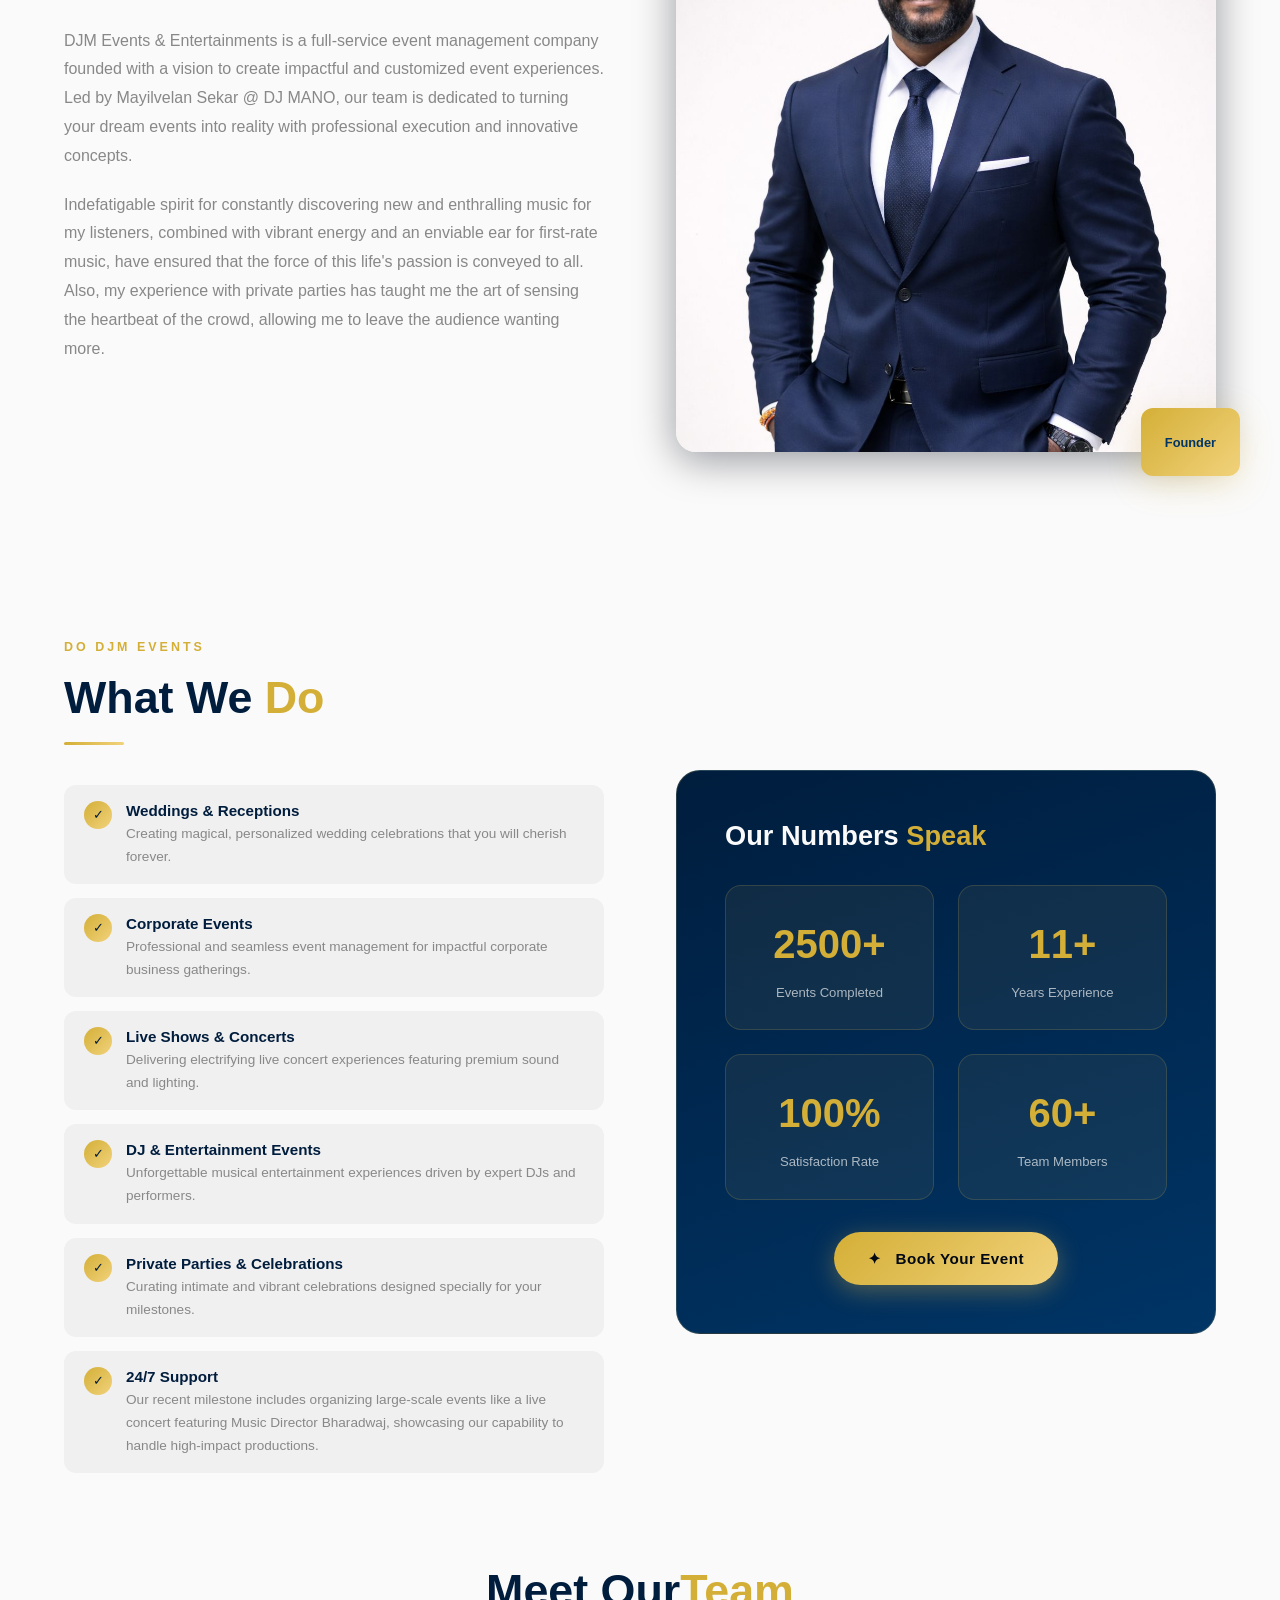
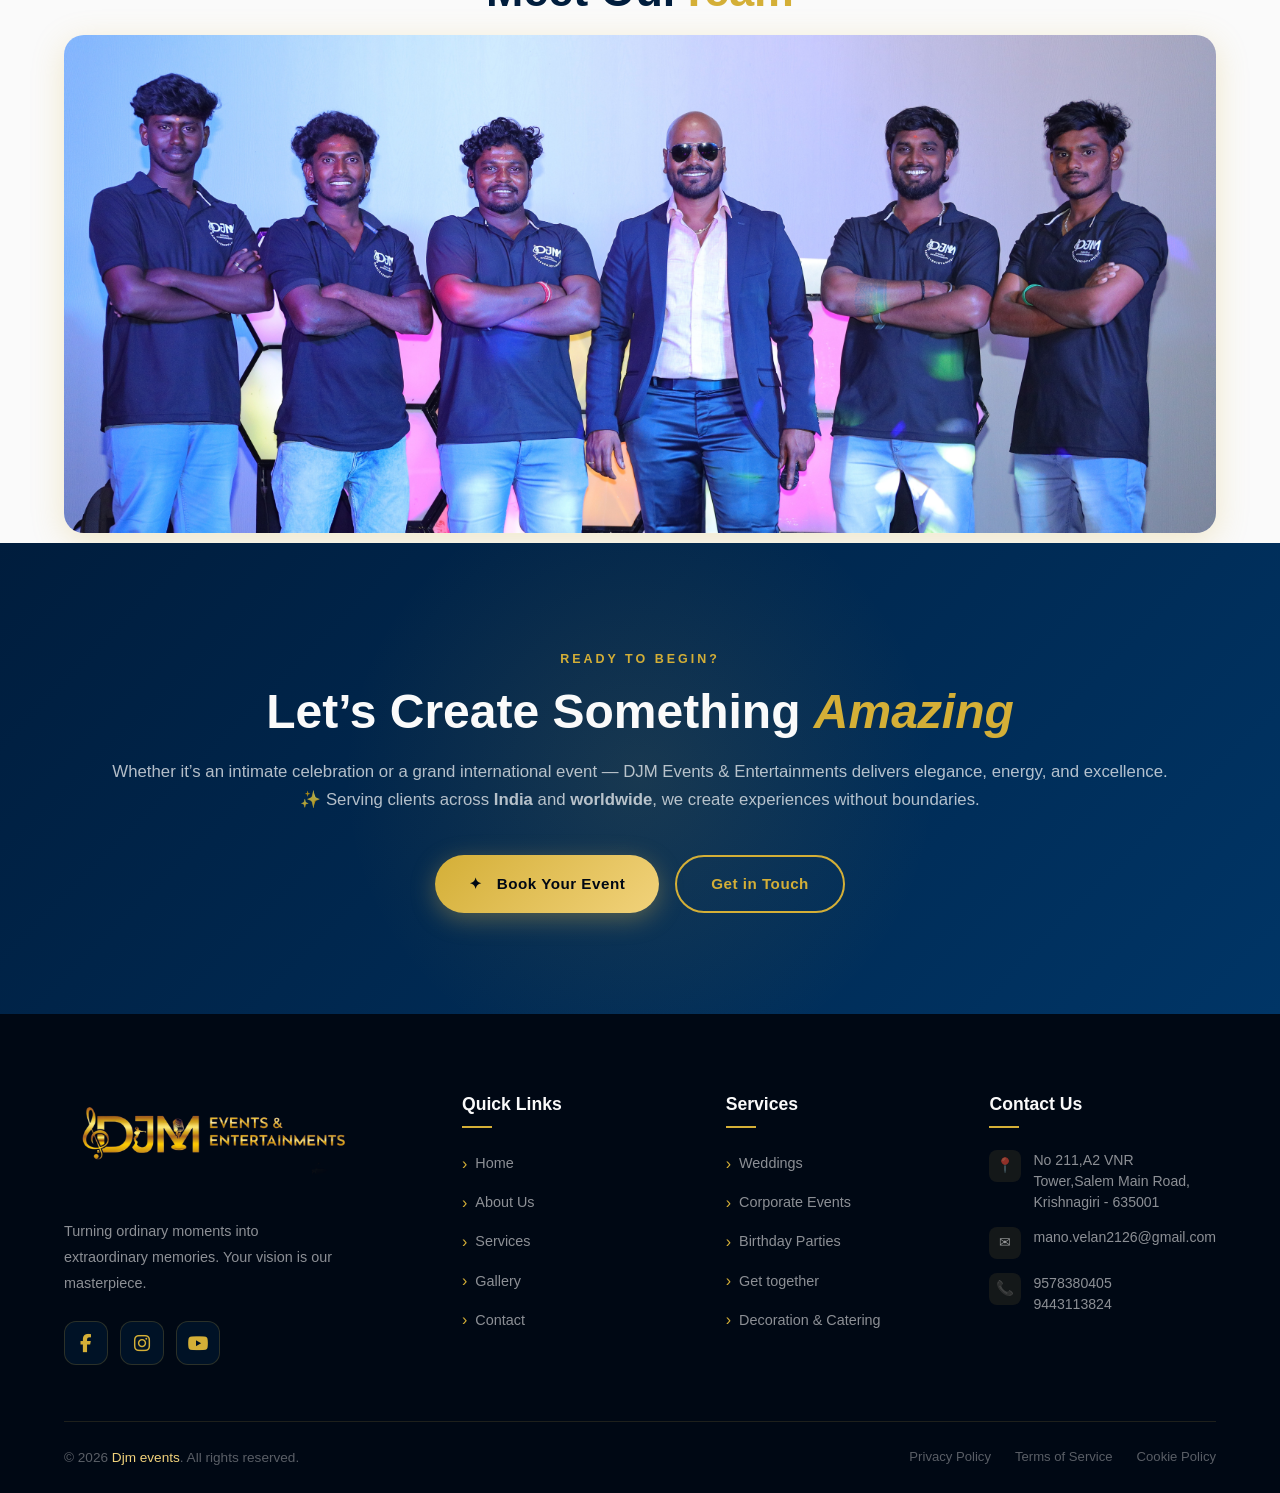
==== commit 6d71629d: "changes" ====
--- a/about.html
+++ b/about.html
@@ -414,7 +414,11 @@
                                 href="mailto:contact@youreventco.com">mano.velan2126@gmail.com</a>
                         </div>
                         <div class="footer-contact-item">
-                            <div class="footer-ci-icon">📞</div><a href="tel:+11234567890">9578380405</a>
+                            <div class="footer-ci-icon">📞</div>
+                            <div class="phone-numbers">
+                                <a href="tel:+919578380405">9578380405</a><br>
+                                <a href="tel:+919443113824">9443113824</a>
+                            </div>
                         </div>
                     </div>
                 </div>
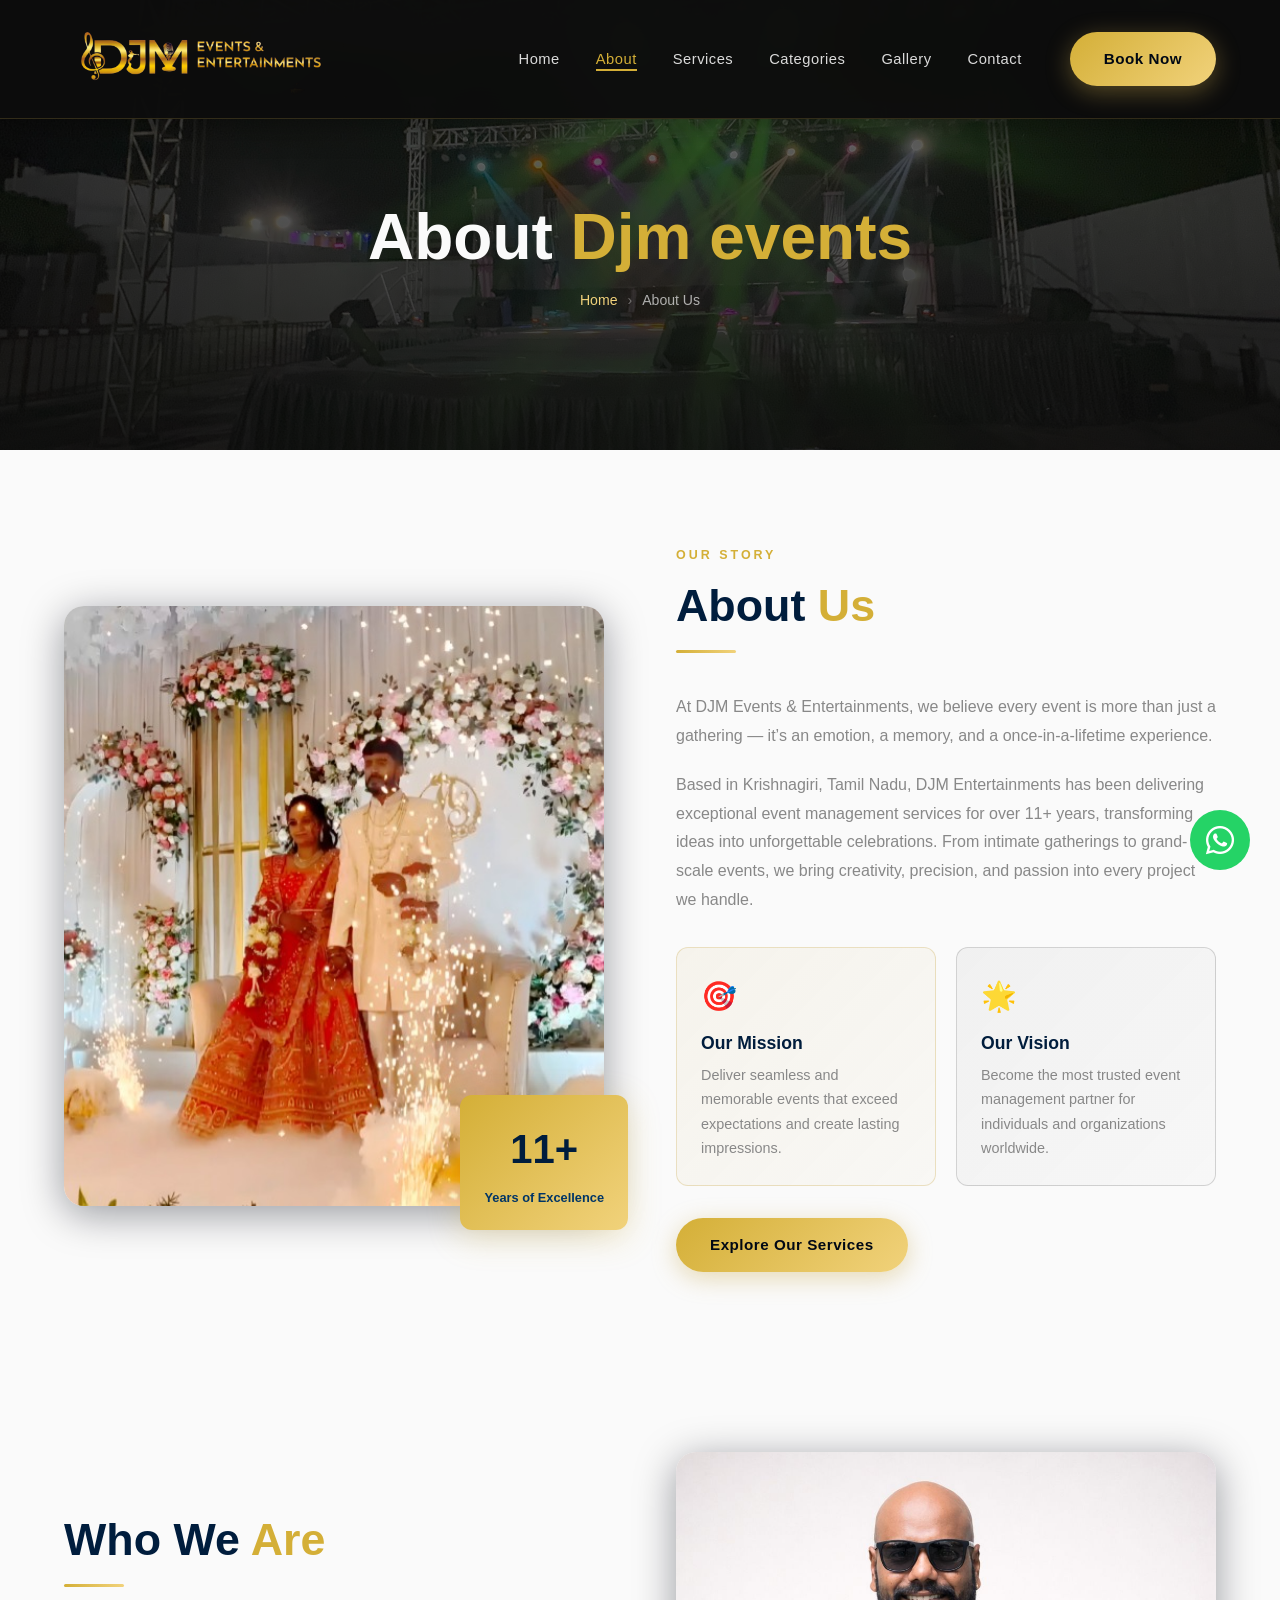
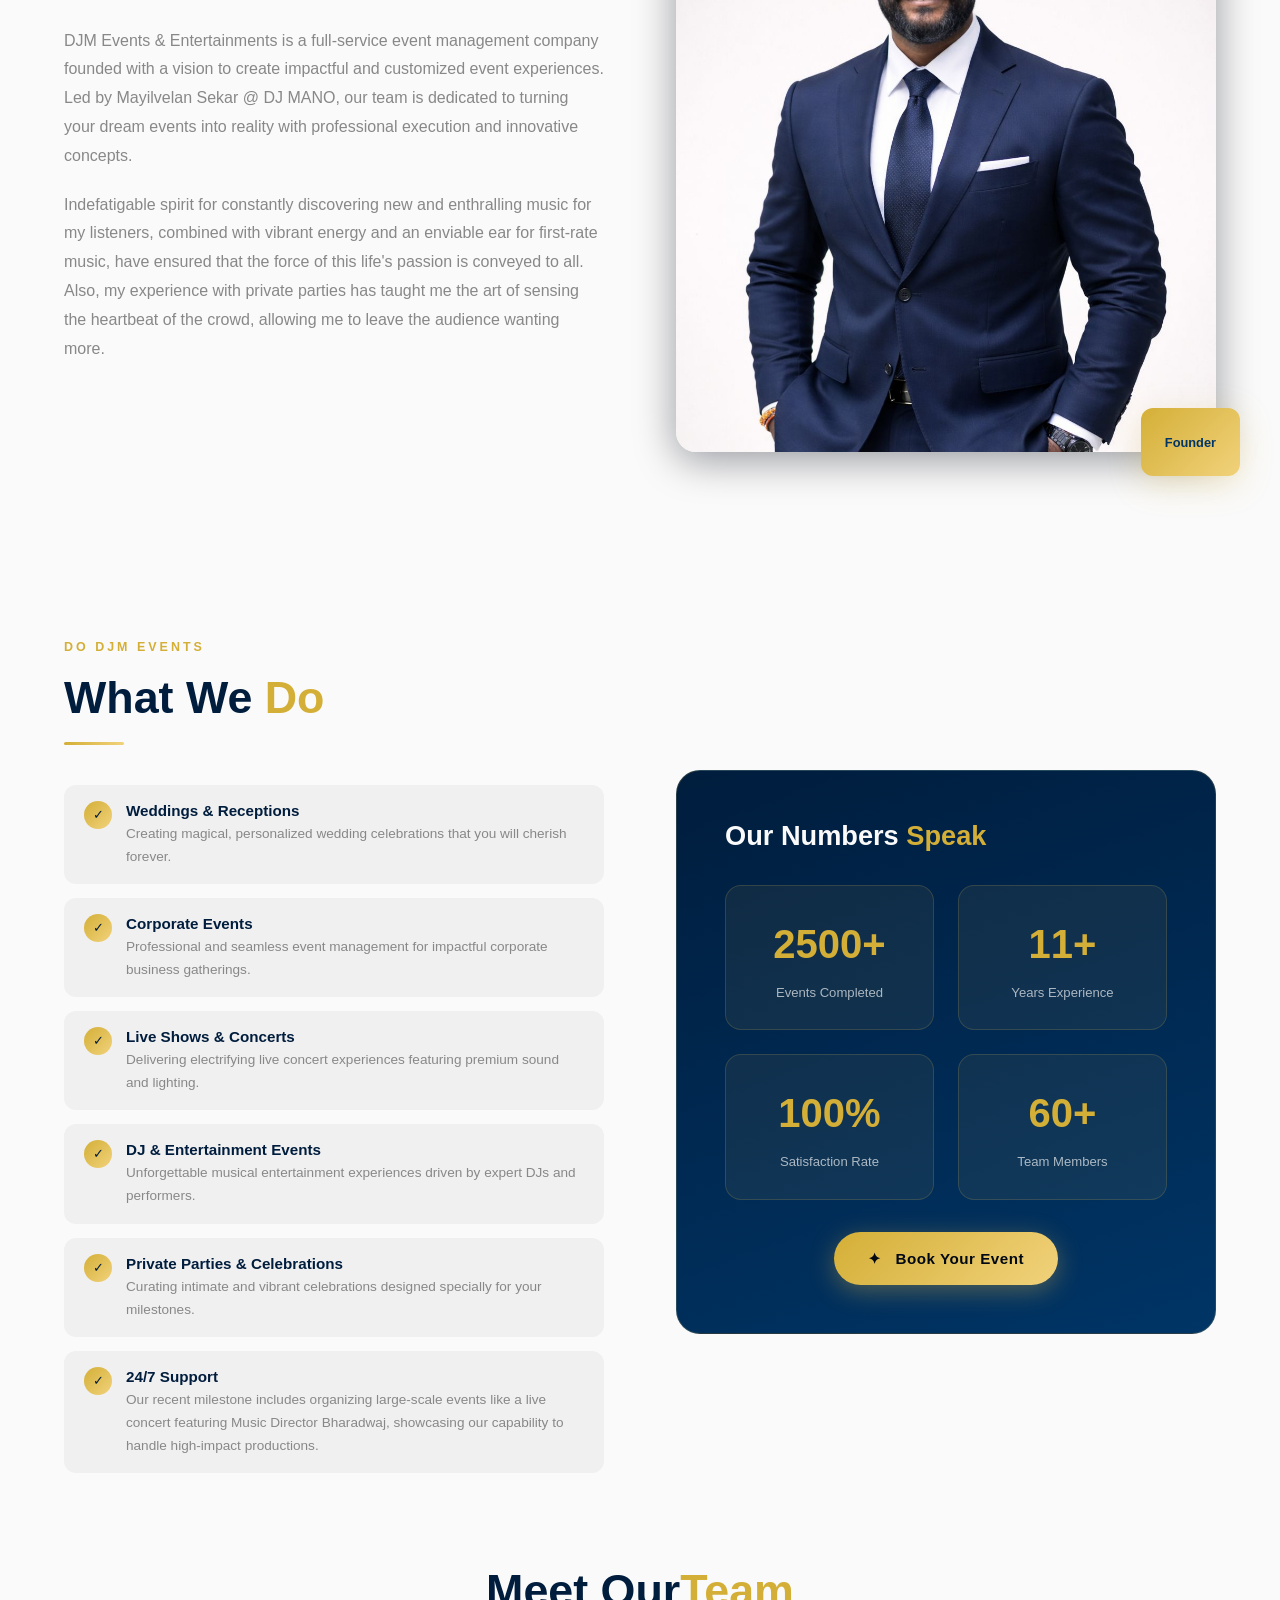
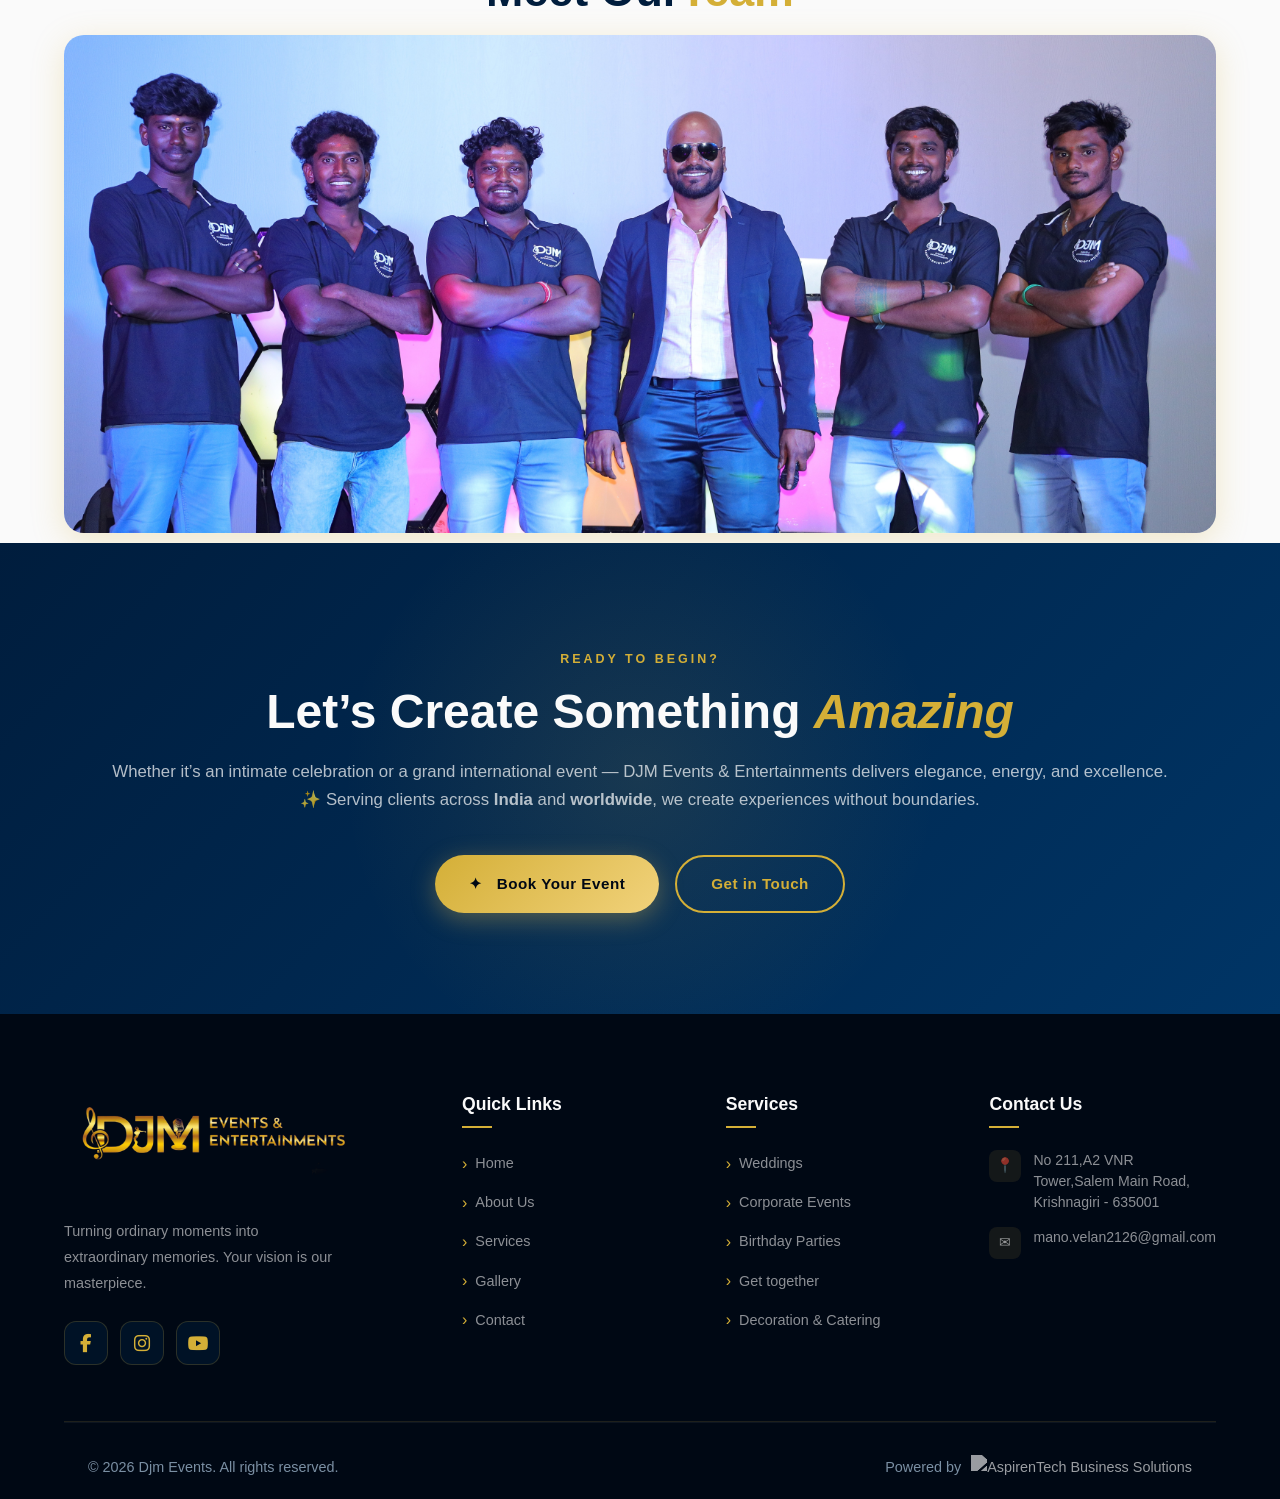
==== commit b0c2194b: "changes" ====
--- a/about.html
+++ b/about.html
@@ -414,23 +414,22 @@
                                 href="mailto:contact@youreventco.com">mano.velan2126@gmail.com</a>
                         </div>
                         <div class="footer-contact-item">
-                            <div class="footer-ci-icon">📞</div>
-                            <div class="phone-numbers">
-                                <a href="tel:+919578380405">9578380405</a><br>
-                                <a href="tel:+919443113824">9443113824</a>
-                            </div>
+
                         </div>
                     </div>
                 </div>
 
             </div>
             <div class="footer-bottom">
-                <p class="footer-copy">&copy; 2026 <a href="index.html">Djm events</a>. All rights reserved.
-                </p>
-                <div class="footer-bottom-links">
-                    <a href="#">Privacy Policy</a>
-                    <a href="#">Terms of Service</a>
-                    <a href="#">Cookie Policy</a>
+                <div class="container">
+                    <p class="footer-copy">© 2026 Djm Events. All rights reserved.</p>
+                    <div class="powered-by">
+                        Powered by
+                        <a href="https://aspirentech.com" target="_blank" class="powered-by-link">
+                            <img src="https://aspirentech.com/assets/aspirentech-logo-new-B7I5o4Z6.png"
+                                alt="AspirenTech Business Solutions">
+                        </a>
+                    </div>
                 </div>
             </div>
 
--- a/style.css
+++ b/style.css
@@ -1900,35 +1900,59 @@
 }
 
 .footer-bottom {
-  padding: 24px 0;
-  display: flex;
-  align-items: center;
+  padding: 20px 0;
+  border-top: 1px solid rgba(255, 255, 255, 0.05);
+
+}
+
+.footer-bottom .container {
+  display: flex;
   justify-content: space-between;
-  gap: 16px;
+  align-items: center;
   flex-wrap: wrap;
 }
 
 .footer-copy {
-  color: rgba(255, 255, 255, 0.35);
-  font-size: 0.85rem;
+  color: #7a8fa3;
+  font-size: 0.9rem;
+  margin: 0;
 }
 
 .footer-copy a {
-  color: var(--gold-light);
-}
-
-.footer-bottom-links {
-  display: flex;
-  gap: 24px;
-}
-
-.footer-bottom-links a {
-  color: rgba(255, 255, 255, 0.35);
-  font-size: 0.82rem;
-}
-
-.footer-bottom-links a:hover {
-  color: var(--gold);
+  color: inherit;
+  text-decoration: none;
+}
+
+.powered-by {
+  display: flex;
+  align-items: center;
+  gap: 10px;
+  color: #7a8fa3;
+  font-size: 0.9rem;
+}
+
+.powered-by-link {
+  display: flex;
+  align-items: center;
+}
+
+.powered-by img {
+  height: 24px;
+  filter: brightness(0) invert(1);
+  opacity: 0.8;
+  transition: opacity 0.3s ease;
+}
+
+.powered-by-link:hover img {
+  opacity: 1;
+}
+
+@media (max-width: 768px) {
+  .footer-bottom .container {
+    flex-direction: column;
+    text-align: center;
+    gap: 15px;
+  }
 }
 
 /* ===================== PAGE TRANSITIONS ===================== */
@@ -2867,4 +2891,30 @@
   .group-image img {
     height: 180px;
   }
+}
+
+.footer-bottom {
+  border-top: 1px solid rgba(255, 255, 255, 0.05);
+  padding-top: 2rem;
+}
+
+.footer-section .social-icon {
+  background: rgba(255, 255, 255, 0.03);
+  border: 1px solid rgba(255, 255, 255, 0.08);
+}
+
+.footer-section .social-icon:hover {
+  background: var(--primary-color);
+  border-color: var(--primary-color);
+  box-shadow: 0 0 15px rgba(31, 116, 181, 0.4);
+}
+
+.powered-by img {
+  filter: brightness(0) invert(1);
+  opacity: 0.6;
+  transition: opacity 0.3s ease;
+}
+
+.powered-by:hover img {
+  opacity: 1;
 }
